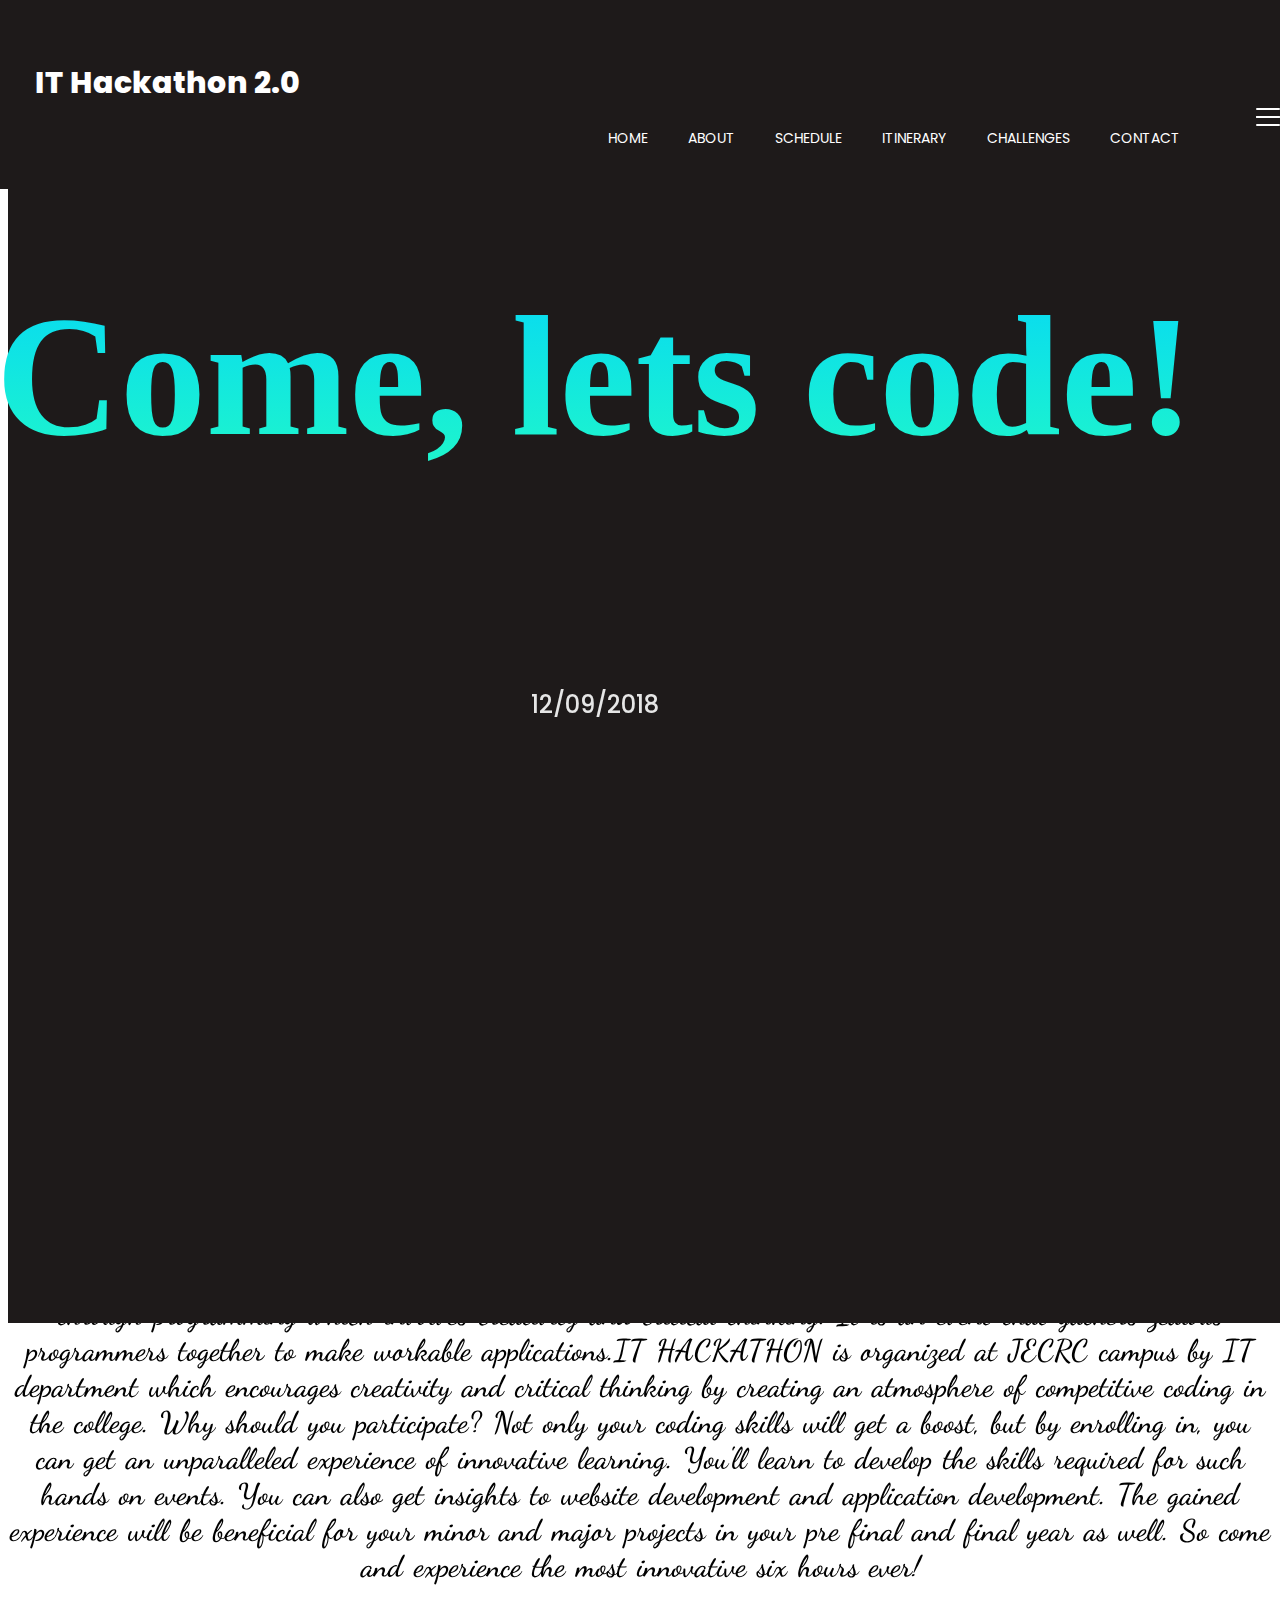
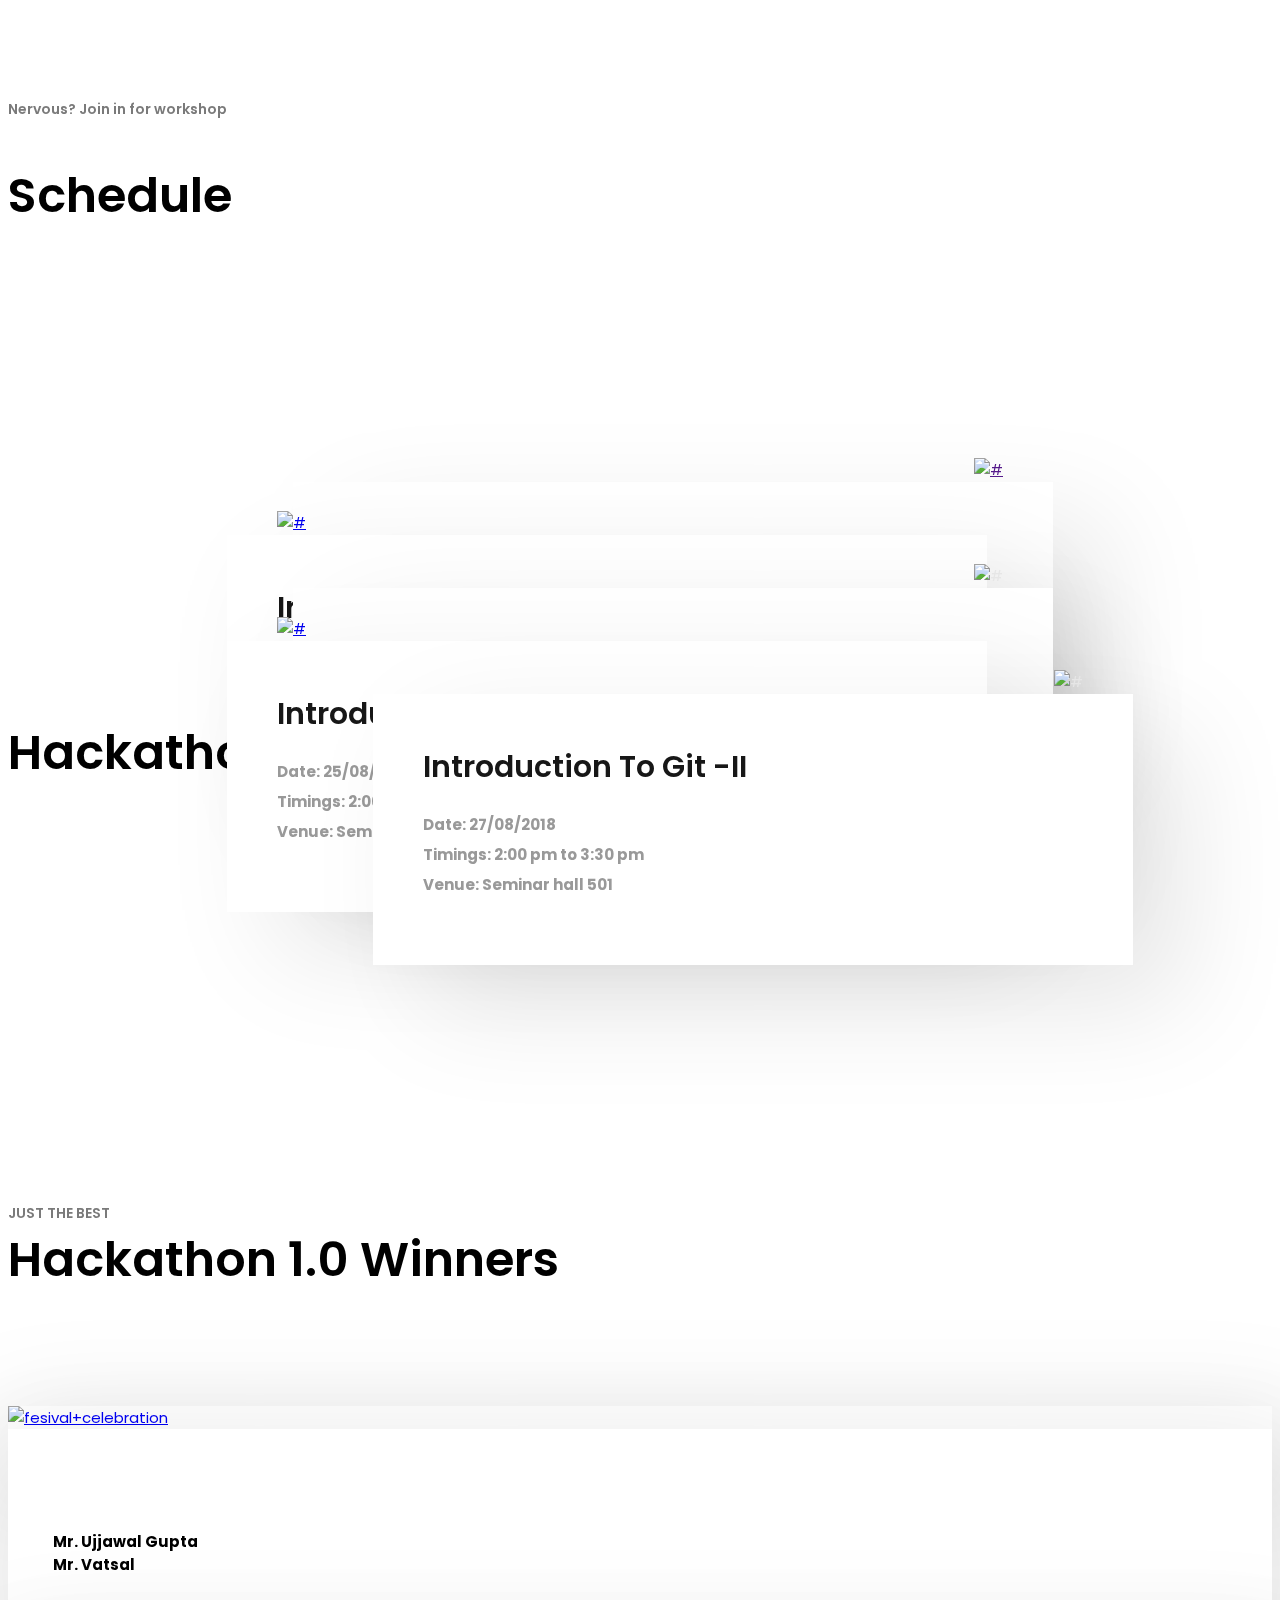
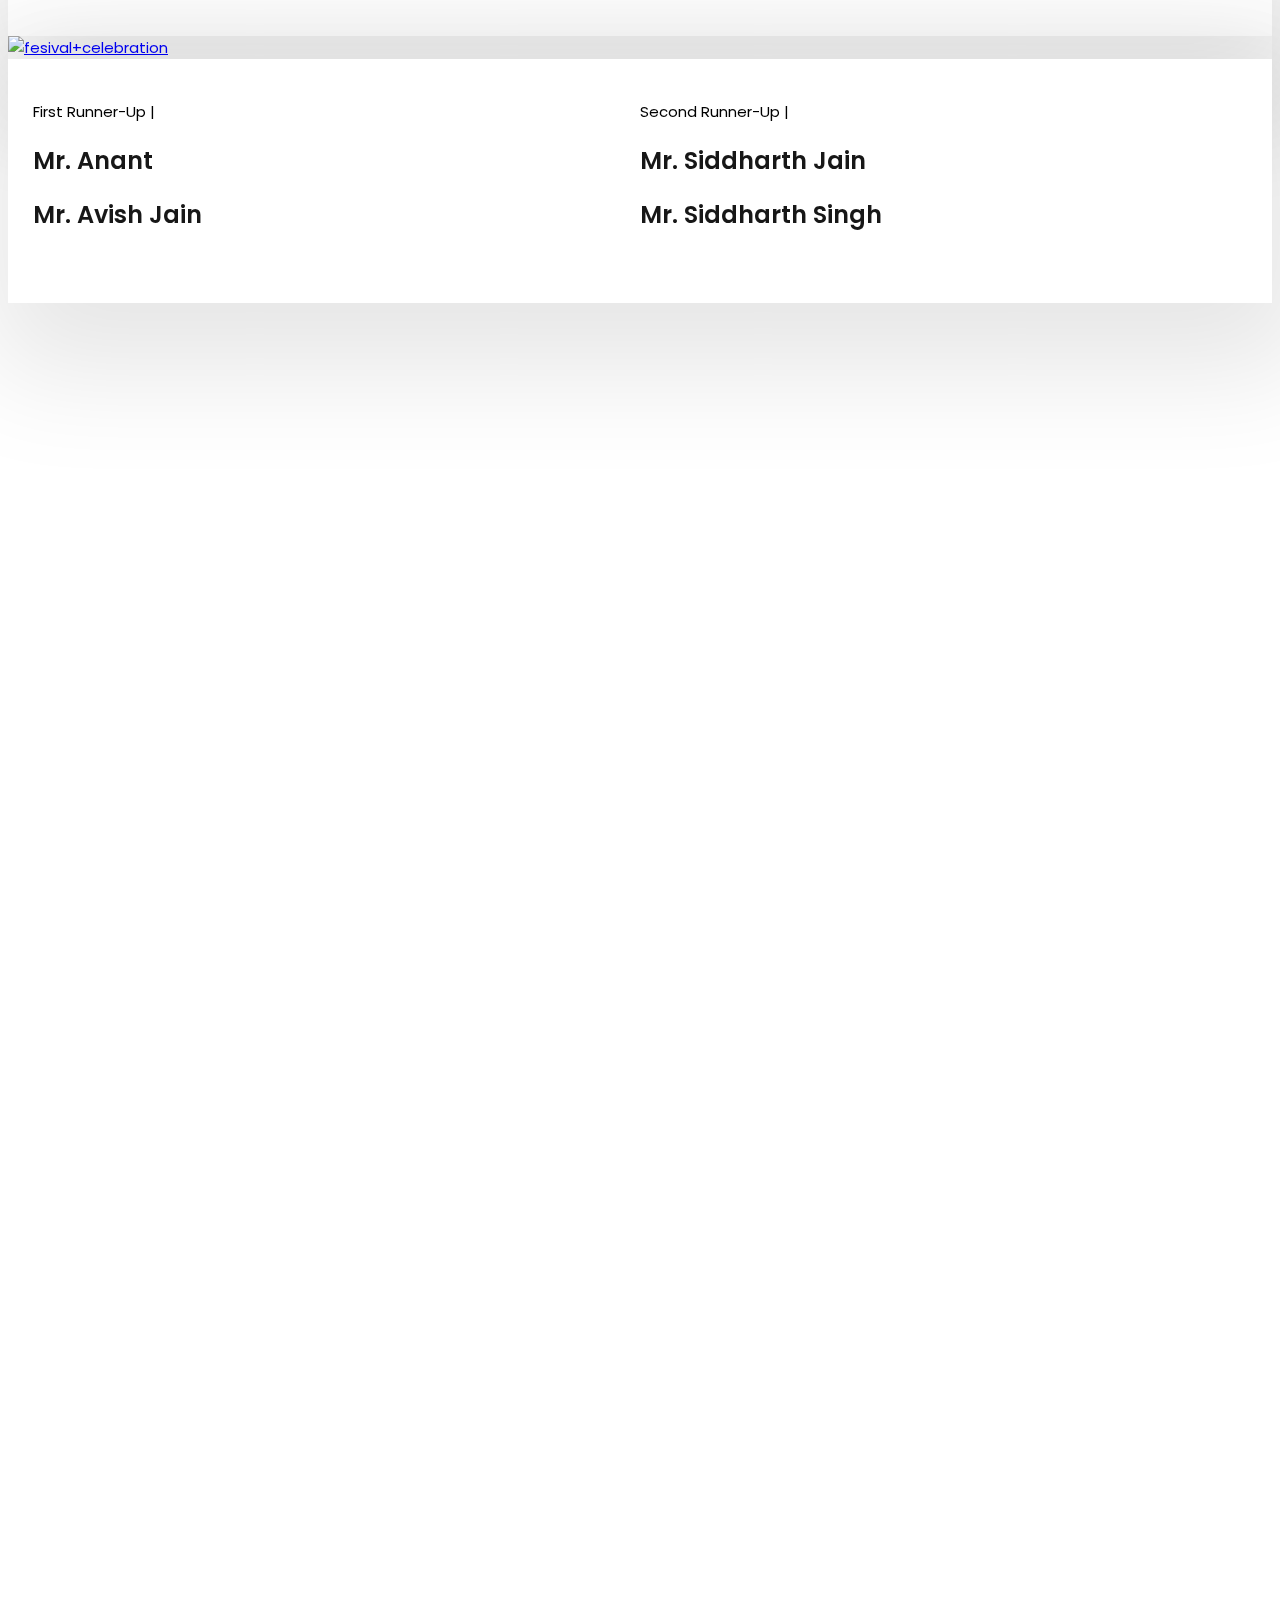
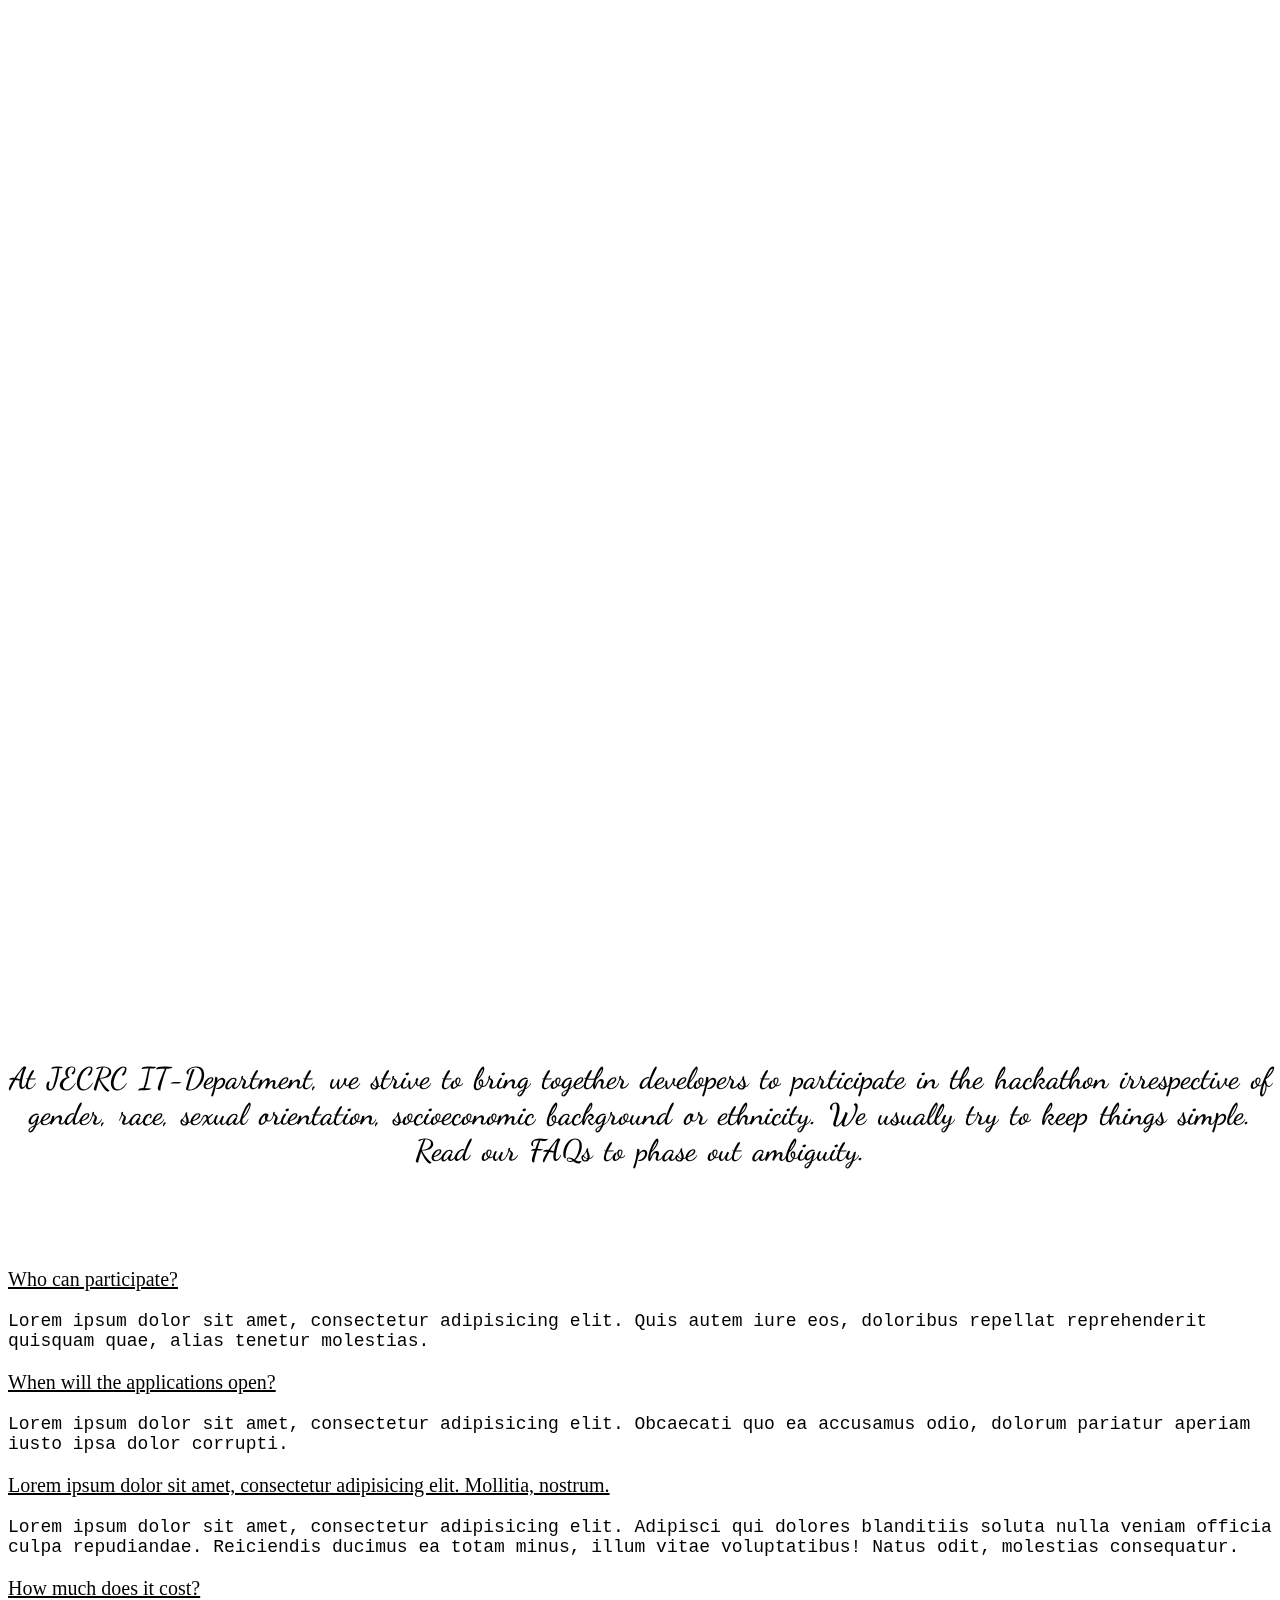
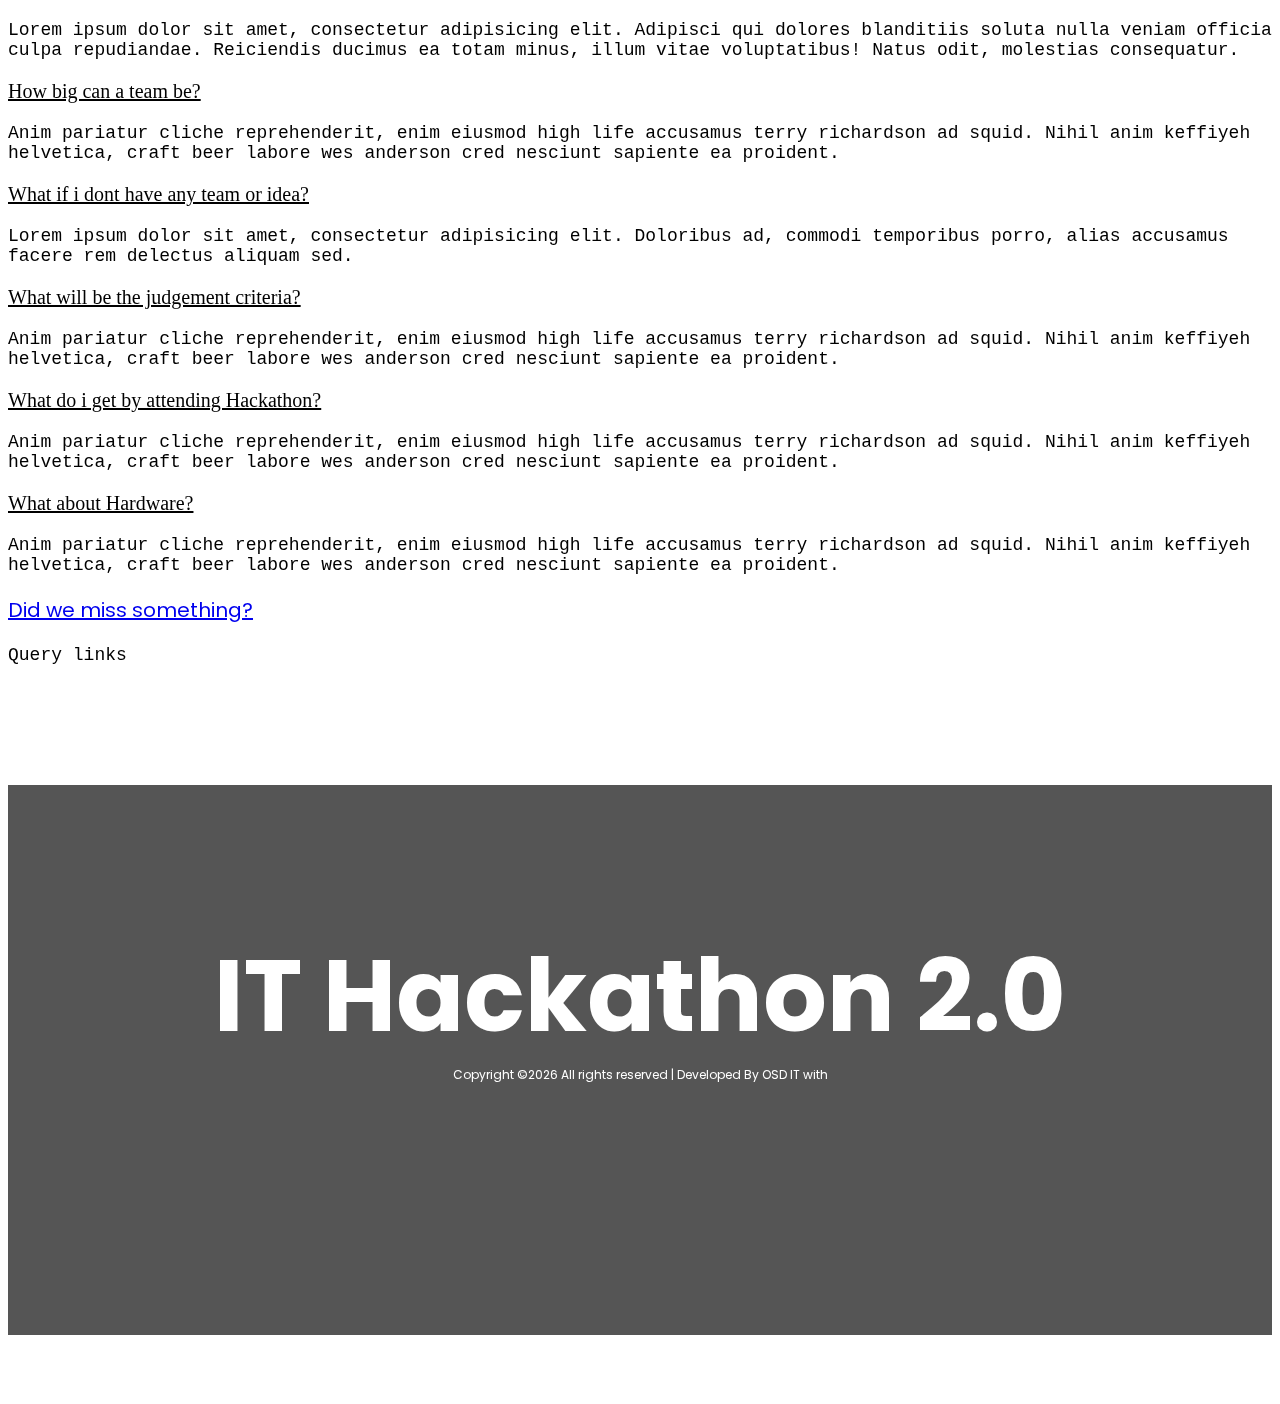
==== index.html @ 1f87c13b "banner made responsive" ====
<!DOCTYPE html>
<html lang="en" dir="ltr">
<head>
    <!-- Required meta tags -->
    <meta charset="utf-8">
    <meta name="viewport" content="width=device-width, initial-scale=1, shrink-to-fit=no">

    <title>Home | IT Hackathon</title>

    <link href="https://fonts.googleapis.com/css?family=Poppins:300,400,500,600,700" rel="stylesheet">
    <!-- Bootstrap CSS -->
    <link rel="stylesheet" href="css/bootstrap.min.css">

    <!-- FontAwesome CSS -->
    <link rel="stylesheet" href="css/fontawesome-all.min.css">

    <!-- Swiper CSS -->
    <link rel="stylesheet" href="css/swiper.min.css">
    
   <!-- faq-section-->
     <link rel="stylesheet" href="https://stackpath.bootstrapcdn.com/bootstrap/4.1.3/css/bootstrap.min.css" integrity="sha384-MCw98/SFnGE8fJT3GXwEOngsV7Zt27NXFoaoApmYm81iuXoPkFOJwJ8ERdknLPMO" crossorigin="anonymous">
     <link href="https://fonts.googleapis.com/css?family=Dancing+Script" rel="stylesheet">
     <link rel="stylesheet" href="https://use.fontawesome.com/releases/v5.2.0/css/all.css" integrity="sha384-hWVjflwFxL6sNzntih27bfxkr27PmbbK/iSvJ+a4+0owXq79v+lsFkW54bOGbiDQ" crossorigin="anonymous">

    <!-- Styles -->
    <link rel="stylesheet" href="style.css">
</head>

<body>
	<div id="particles-js"></div>
    <header class="site-header">
        <div class="header-bar">
            <div class="container-fluid">
                <div class="row align-items-center">
                    <div class="col-10 col-lg-4">
                        <h1 class="site-branding flex">
                            <a href="#">IT Hackathon 2.0</a>
                        </h1>
                    </div>

                    <div class="col-2 col-lg-8">
                        <nav class="site-navigation">
                            <div class="hamburger-menu d-lg-none">
                                <span></span>
                                <span></span>
                                <span></span>
                                <span></span>
                            </div><!-- .hamburger-menu -->
                               <ul>
                                <li><a href="index.html">HOME</a></li>
                                <li><a href="#about">ABOUT</a></li>
                                <li><a href="#schedule">SCHEDULE</a></li>
                                <li><a href="./it/itinerary.html">ITINERARY</a></li>
                                <li><a href="problem.html">CHALLENGES</a></li>
                                <li><a href="contact.html">CONTACT</a></li>
                                <li><a href="#"></a></li>
                            </ul><!-- flex -->
                        </nav><!-- .site-navigation -->
                    </div><!-- .col-12 -->
                </div><!-- .row -->
            </div><!-- container-fluid -->
        </div><!-- header-bar -->
    </header><!-- .site-header -->
	<div class="hero-content ">
    	
        <div class="container">
            <div class="row">
                <div class="col-12 offset-lg-2 col-lg-10">
                    <div class="entry-header">
                        <h2>Come, lets code!</h2>

                        <div class="entry-meta-date">
                            12/09/2018
                        </div><!-- .entry-meta-date -->
                    </div><!-- .entry-header -->

                    <div class="countdown flex flex-wrap justify-content-between" data-date="2018/09/12">
                        <div class="countdown-holder">
                            <div class="dday pl-3"></div>
                            <label class="pl-3">Days</label>
                        </div><!-- .countdown-holder -->

                        <div class="countdown-holder">
                            <div class="dhour"></div>
                            <label>Hours</label>
                        </div><!-- .countdown-holder -->

                        <div class="countdown-holder">
                            <div class="dmin pl-3"></div>
                            <label class="pl-3">Minutes</label>
                        </div><!-- .countdown-holder -->

                        <div class="countdown-holder">
                            <div class="dsec"></div>
                            <label>Seconds</label>
                        </div><!-- .countdown-holder -->
                    </div><!-- .countdown -->
                </div><!-- .col-12 -->
            </div><!-- row -->

            <div class="row">
                <div class="col-12 ">
                    <div class="entry-footer">
                        <a href="gform.html" class="btn">Register Now</a>
                    </div>
                </div>
            </div>
        </div><!-- .container -->
        </div>

	

    <div class="content-section" >
        <div class="container">
            <!--about page added-->
            <div class="row" id="about">
                <div class="col-12">
                  <div class="lineup-artists-headline">
                    <div class="entry-title">
                    	<h2 style="font-size: 46px;">ABOUT IT HACKATHON</h2><br>
                       <h2 style="font-family: 'Dancing Script', cursive; font-size: 30px; text-align: center; word-spacing: 3px;" >Programming is the 21st century's new lifestyle, new literacy. Hackathon is a hands on event to solve problems through programming which involves creativity and critical thinking. It is an event that gathers zealous programmers together to make workable applications.IT HACKATHON is organized at JECRC campus by IT department  which encourages creativity and critical thinking by creating an atmosphere of competitive coding in the college.

Why should you participate? 
Not only your coding skills will get a boost, but by enrolling in, you can get an unparalleled experience of innovative learning. You'll learn to develop the skills required for such hands on events. You can also get insights to website development and application development. The gained experience will be beneficial for your minor and major projects in your pre final and final year as well.

So come and experience the most innovative six hours ever!
</h2>
                    </div>
                    </div>    
          </div>
    </div>
            <div class="row" id="schedule">
                <div class="col-12">
                    <div class="lineup-artists-headline">
                        <div class="entry-title">

                            <p>Nervous? Join in for workshop</p>
                            <h2>Schedule</h2>
                        </div><!-- entry-title -->

                        <div class="lineup-artists">
<!--                           workshop-1-->
                            <div class="lineup-artists-wrap flex flex-wrap">
                                <figure class="featured-image">
                                    <a href="#"> <img src="images/hack.png" alt=""> </a>
                                </figure><!-- featured-image -->

                                <div class="lineup-artists-description">
                                    <div class="lineup-artists-description-container">

                                        <div class="entry-title">
                                            Introduction to Hackathon

                                        </div><!-- entry-title -->

                                        <div class="entry-content">
                                            <p><strong>Date: 20/08/2018<br>Timings: 2:00 pm to 3:30 pm<br>
                                            Venue: Seminar hall 501<br></strong> </p>
                                        </div><!-- entry-content -->

                                        <div class="box-link">
                                            <a href=""><img src="images/box.jpg" alt="#"></a>
                                        </div><!-- box-link -->
                                    </div><!-- lineup-artists-description-container -->
                                </div><!-- lineup-artists-description -->
                            </div><!-- Introduction to hackathon -->
                            
<!--                            workshop-2-->

                            <div class="lineup-artists-wrap flex flex-wrap">
                                <div class="lineup-artists-description">
                                    <figure class="featured-image d-md-none">
                                        <a href="#"> <img src="images/mathew-kane.jpg" alt=""> </a>
                                    </figure><!-- featured-image -->

                                    <div class="lineup-artists-description-container">
                                        <div class="entry-title">
Introduction To Git
                                        </div><!-- entry-title -->

                                        <div class="entry-content">
                                            <p><strong>Date: 22/08/2018<br>Timings: 2:00 pm to 3:30 pm<br>
                                            Venue: Seminar hall 501<br></strong> </p>
                                        </div><!-- entry-content -->

                                        <div class="box-link">
                                            <a href="#"><img src="images/box.jpg" alt="#"></a>
                                        </div><!-- box-link -->
                                    </div><!-- lineup-artists-description-container -->
                                </div><!-- lineup-artists-description -->

                                <figure class="featured-image d-none d-md-block">
                                    <a href="#"> <img src="images/git2.png" alt=""> </a>
                                </figure><!-- featured-image -->
                            </div><!-- Introduction to git  -->
                            
<!--                            workshop-3-->

                            <div class="lineup-artists-wrap flex flex-wrap">
                                <figure class="featured-image">
                                    <a href="#"> <img src="images/web.png" alt=""> </a>
                                </figure><!-- featured-image -->

                                <div class="lineup-artists-description">
                                    <div class="lineup-artists-description-container">
                                        <div class="entry-title">
                                           Introduction To Web Development (OSD)
                                        </div><!-- entry-title -->

                                        <div class="entry-content">
                                            <p><strong>Date: 23/08/2018<br>Timings: 2:00 pm to 3:30 pm<br>
                                            Venue: Seminar hall 501<br></strong> </p>
                                        </div><!-- entry-content -->

                                        <div class="box-link">
                                            <a > <img src="images/box.jpg" alt="#"></a>
                                        </div><!-- box-link -->
                                    </div><!-- lineup-artists-description-container -->
                                </div><!-- lineup-artists-description -->
                            </div><!-- web osd -->
                            
<!--                            workshop-4-->
                    
                            <div class="lineup-artists-wrap flex flex-wrap">
                                <div class="lineup-artists-description">
                                    <figure class="featured-image d-md-none">
                                        <a href="#"> <img src="images/mathew-kane.jpg" alt=""> </a>
                                    </figure><!-- featured-image -->

                                    <div class="lineup-artists-description-container">
                                        <div class="entry-title">
Introduction To Android
                                        </div><!-- entry-title -->

                                        <div class="entry-content">
                                            <p><strong>Date: 25/08/2018<br>Timings: 2:00 pm to 3:30 pm<br>
                                            Venue: Seminar hall 501<br></strong> </p>
                                        </div><!-- entry-content -->

                                        <div class="box-link">
                                            <a href="#"><img src="images/box.jpg" alt="#"></a>
                                        </div><!-- box-link -->
                                    </div><!-- lineup-artists-description-container -->
                                </div><!-- lineup-artists-description -->

                                <figure class="featured-image d-none d-md-block">
                                    <a href="#"> <img src="images/android.jpg" alt=""> </a>
                                </figure><!-- featured-image -->
                            </div> 
<!--                            android-->
                       
<!--                               workshop-5-->
                      
                      <div class="lineup-artists-wrap flex flex-wrap">
                                <figure class="featured-image">
                                    <a href="#"> <img src="images/github-1.png" alt=""> </a>
                                </figure><!-- featured-image -->

                                <div class="lineup-artists-description">
                                    <div class="lineup-artists-description-container">
                                        <div class="entry-title">
                                           Introduction To Git -II
                                        </div><!-- entry-title -->

                                        <div class="entry-content">
                                            <p><strong>Date: 27/08/2018<br>Timings: 2:00 pm to 3:30 pm<br>
                                            Venue: Seminar hall 501<br></strong> </p>
                                        </div><!-- entry-content -->

                                        <div class="box-link">
                                            <a > <img src="images/box.jpg" alt="#"></a>
                                        </div><!-- box-link -->
                                    </div><!-- lineup-artists-description-container -->
                                </div><!-- lineup-artists-description -->
                            </div>
                       
                       
                        </div><!-- lineup-artists -->
                    </div><!-- lineup-artists-headline -->
                </div><!-- col-12 -->
            </div><!-- row -->

        </div><!-- container -->

        <div class=" homepage-next-events">
            <div class="container">
                <div class="row">
                    <div class="col-12">
                        <div class="entry-title">
                           
                            <h2>Hackathon 1.0</h2>
                        </div><!-- entry-title -->
                    </div><!-- col-12 -->
                </div><!-- row -->
            </div><!-- container -->

            <div class=" next-event-slider-wrap">
                <div class="swiper-container next-event-slider">
                    <div class="swiper-wrapper">
                        <div class="swiper-slide">
                            <div class="next-event-content">
                                <figure class="featured-image">
                                    <img src="images/1.jpg" alt="">

                                    <a href="#" class="entry-content flex flex-column justify-content-center align-items-center">
                                        <h3>IT<br>Hackathon 1.0</h3> 
                                        
                                    </a>
                                </figure><!-- featured-image -->
                            </div><!-- next-event-content -->
                        </div><!-- swiper-slide" -->

                        <div class="swiper-slide">
                            <div class="next-event-content">
                                <figure class="featured-image">
                                    <img src="images/3.jpg" alt="">

                                    <a href="#" class="entry-content flex flex-column justify-content-center align-items-center">
                                        <h3>IT<br>Hackathon 1.0</h3> 
                                        
                                    </a>
                                </figure><!-- featured-image -->
                            </div><!-- next-event-content -->
                        </div><!-- swiper-slide" -->

                        <div class="swiper-slide">
                            <div class="next-event-content">
                                <figure class="featured-image">
                                    <img src="images/2.jpg" alt="">

                                    <a href="#" class="entry-content flex flex-column justify-content-center align-items-center">
                                        <h3>IT<br>Hackathon 1.0</h3> 
                                        
                                    </a>
                                </figure><!-- featured-image -->
                            </div><!-- next-event-content -->
                        </div><!-- swiper-slide" -->

                        <div class="swiper-slide">
                            <div class="next-event-content">
                                <figure class="featured-image">
                                    <img src="images/4.jpg" alt="">

                                    <a href="#" class="entry-content flex flex-column justify-content-center align-items-center">
                                        <h3>IT<br>Hackathon 1.0</h3> 
                                        
                                    </a>
                                </figure><!-- featured-image -->
                            </div><!-- next-event-content -->
                        </div><!-- swiper-slide" -->

                        <div class="swiper-slide">
                            <div class="next-event-content">
                                <figure class="featured-image">
                                    <img src="images/5.jpg" alt="">

                                    <a href="#" class="entry-content flex flex-column justify-content-center align-items-center">
                                        <h3>IT<br>Hackathon 1.0</h3> 
                                        
                                    </a>
                                </figure><!-- featured-image -->
                            </div><!-- next-event-content -->
                        </div><!-- swiper-slide" -->

                        <div class="swiper-slide">
                            <div class="next-event-content">
                                <figure class="featured-image">
                                    <img src="images/6.jpg" alt="">

                                    <a href="#" class="entry-content flex flex-column justify-content-center align-items-center">
                                        <h3>IT<br>Hackathon 1.0</h3> 
                                        
                                    </a>
                                </figure><!-- featured-image -->
                            </div><!-- next-event-content -->
                        </div><!-- swiper-slide" -->
                    </div><!-- .swiper-wrapper -->
                </div><!-- .swiper-container -->

                <div class="swiper-button-next">
                    <img src="images/button.png" alt="">
                </div><!-- .slider-button -->
            </div><!-- .next-event-slider-wrap -->
        </div><!-- homepage-next-events -->

        <div class="home-page-last-news">
            <div class="container">
                <div class="header">
                    <div class="entry-title">
                        <p>JUST THE BEST</p>
                        <h2>Hackathon 1.0 Winners</h2>
                    </div><!-- entry-title -->
                </div><!-- header -->

                <div class="home-page-last-news-wrap">
                    <div class="row">
                        <div class="col-12 col-md-6">
                            <figure class="featured-image">
                                <a href="#"> <img src="images/news-image-1.jpg" alt="fesival+celebration"> </a>
                            </figure><!-- featured-image -->

                            <div class="box-link-date">
                                <a href="#">WINNER</a>
                            </div>

                            <div class="content-wrapper">
                                <div class="entry-content">
                                    <div class="entry-header"><br><br>
                                        <h4 style="color: black;">Mr. Ujjawal Gupta 
                                       <br> Mr. Vatsal </h4>
                                    </div><!-- entry-header -->

                                   
                                    <div class="entry-description">
                                        <p></p>
                                    </div><!-- entry-description -->
                                </div><!-- entry-content -->
                            </div><!-- content-wrapper -->
                        </div><!-- .col-6 -->

                        <div class="col-12 col-md-6">
                            <figure class="featured-image">
                                <a href="#"> <img src="images/news-image-2.jpg" alt="fesival+celebration"> </a>
                            </figure><!-- featured-image -->

                            <div class="box-link-date">
                                <a href="">RUNNER-UP</a>
                            </div>

                                     
                                    <!-- entry-meta -->

                            <div class="content-wrapper">
                                <div class="entry-content" style="padding: 26px 25px;">
                                    <div class="entry-header" style="display: flex;">
                                    	<div style="width: 50%;"><p style="font-size: 15px; color: black;">   <span class="author-name">First Runner-Up</span>
                                        <span class="space">|</span>
                                        
                                        <h2>Mr. Anant</h2>
                                              <h2>Mr. Avish Jain</h2>
                                          </p>
                                      </div>
                                      <div style="width: 50%;">

                                              <p style="font-size: 15px; color: black;">   <span class="author-name">Second Runner-Up</span>
                                        <span class="space">|</span>
                                        
                                        <h2>Mr. Siddharth Jain</h2>
                                              <h2>Mr. Siddharth Singh</h2>
                                          </p>
                                      </div>
                                    </div><!-- entry-header -->

                                   

                                    <div class="entry-description">
                                        <p></p>
                                    </div><!-- entry-description -->
                                </div><!-- entry-content -->
                            </div><!-- .content-wrapper -->
                        </div><!-- col-6 -->
                    </div><!-- row -->
                </div><!-- home-page-last-news-wrap -->
            </div><!-- container -->
        </div><!-- home-page-last-news -->
    </div>
    
    <!-- faq section starts here    -->
 
  <div class="faq-section">
        <div class="container">
           
<!--           Starting Lne-->
            <div class="row">
                <div class="col-12">
                  <div class="lineup-artists-headline">
                    <div class="entry-title">
                       <h2 style="font-family: 'Dancing Script', cursive; text-align: center; font-size: 30px;word-spacing: 4px;">At JECRC IT-Department, we strive to bring together developers to participate in the hackathon irrespective of gender, race, sexual orientation, socioeconomic background or ethnicity. We usually try to keep things simple. Read our FAQs to phase out ambiguity.</h2>
                    </div>
                    </div>    
          </div>
    </div>
            
            <!--questions-->   
    <div class="question">    
    <div class="row">
        <div class="col-md-6">
            <div class="row">  <a class=" btn q-content col-lg-12" data-toggle="collapse" href="#ans1" role="button" aria-expanded="false" aria-controls="collapseExample">
             
               <div class="row">
                   <div class="col-md-2"><i class="fas fa-plus-circle ml-3 mr-3 " ></i></div>
               
              <div class="col-md-10"> <p> Who can participate?</p></div>
               </div> 
                 </a>
                  
                <div class="collapse" id="ans1">
                      <div class="card card-body" style="color: black ; font-family: 'Inconsolata', monospace;">
                        Lorem ipsum dolor sit amet, consectetur adipisicing elit. Quis autem iure eos, doloribus repellat reprehenderit quisquam quae, alias tenetur molestias.
                      </div>     
                </div></div>
            <div class="row"> <a class="btn q-content btn-xs col-lg-12"  data-toggle="collapse" href="#ans2" role="button" aria-expanded="false" aria-controls="collapseExample">
                <div class="row">
                   <div class="col-md-2"><i class="fas fa-plus-circle ml-3 mr-3 " ></i></div>
               
              <div class="col-md-10"> <p> When will the applications open?</p></div>
               </div> 
                </a>
                  
                <div class="collapse" id="ans2">
                      <div class="card card-body" style="color: black ;font-family: 'Inconsolata', monospace;">
                        Lorem ipsum dolor sit amet, consectetur adipisicing elit. Obcaecati quo ea accusamus odio, dolorum pariatur aperiam iusto ipsa dolor corrupti.
                      </div>     
                </div></div>
            <div class="row"><a class="btn btnoutline-primary q-content btn-xs col-lg-12" data-toggle="collapse" href="#ans3" role="button" aria-expanded="false" aria-controls="collapseExample">
                <div class="row">
                   <div class="col-md-2"><i class="fas fa-plus-circle ml-3 mr-3 " ></i></div>
               
              <div class="col-md-10"> <p> Lorem ipsum dolor sit amet, consectetur adipisicing elit. Mollitia, nostrum.</p></div>
               </div> 
                </a>
                  
                <div class="collapse" id="ans3">
                      <div class="card card-body" style="color: black; font-family: 'Inconsolata', monospace;">
                        Lorem ipsum dolor sit amet, consectetur adipisicing elit. Adipisci qui dolores blanditiis soluta nulla veniam officia culpa repudiandae. Reiciendis ducimus ea totam minus, illum vitae voluptatibus! Natus odit, molestias consequatur.
                      </div>     
                </div></div>
            <div class="row"><a class="btn btnoutline-primary q-content btn-xs col-lg-12" data-toggle="collapse" href="#ans4" role="button" aria-expanded="false" aria-controls="collapseExample">
                <div class="row">
                   <div class="col-md-2"><i class="fas fa-plus-circle ml-3 mr-3 " ></i></div>
               
              <div class="col-md-10"> <p> How much does it cost?</p></div>
               </div> 
                </a>
                  
                <div class="collapse" id="ans4">
                      <div class="card card-body" style="color: black; font-family: 'Inconsolata', monospace;">
                        Lorem ipsum dolor sit amet, consectetur adipisicing elit. Adipisci qui dolores blanditiis soluta nulla veniam officia culpa repudiandae. Reiciendis ducimus ea totam minus, illum vitae voluptatibus! Natus odit, molestias consequatur.
                      </div>     
                </div></div>
            <div class="row"> <a class="btn  btn-xs q-content col-lg-12" data-toggle="collapse" href="#ans5" role="button" aria-expanded="false" aria-controls="collapseExample">
             <div class="row">
                   <div class="col-md-2"><i class="fas fa-plus-circle ml-3 mr-3 " ></i></div>
               
              <div class="col-md-10"> <p> How big can a team be?</p></div>
               </div> 
                </a>
                  
                <div class="collapse" id="ans5">
                      <div class="card card-body" style="color: black ; font-family: 'Inconsolata', monospace;">
                        Anim pariatur cliche reprehenderit, enim eiusmod high life accusamus terry richardson ad squid. Nihil anim keffiyeh helvetica, craft beer labore wes anderson cred nesciunt sapiente ea proident.
                      </div>     
                </div></div>
                
               
        </div>
        
         <div class="col-md-6">
                    <div class="row"><a class="btn q-content btn-xs col-lg-12" data-toggle="collapse" href="#ans6" role="button" aria-expanded="false" aria-controls="collapseExample">
                <div class="row">
                   <div class="col-md-2"><i class="fas fa-plus-circle ml-3 mr-3 " ></i></div>
               
              <div class="col-md-10"> <p>What if i dont have any team or idea?</p></div>
               </div> 
                </a>
                  
                <div class="collapse" id="ans6">
                      <div class="card card-body" style="color: black; font-family: 'Inconsolata', monospace;">
                        Lorem ipsum dolor sit amet, consectetur adipisicing elit. Doloribus ad, commodi temporibus porro, alias accusamus facere rem delectus aliquam sed.
                      </div>     
                </div></div>
                    <div class="row">
                          <a class="btn  btn-xs q-content col-lg-12"  data-toggle="collapse" href="#ans7" role="button" aria-expanded="false" aria-controls="collapseExample">
            <div class="row">
                   <div class="col-md-2"><i class="fas fa-plus-circle ml-3 mr-3 " ></i></div>
               
              <div class="col-md-10"> <p> What will be the judgement criteria?</p></div>
               </div> 
                </a>
                  
                <div class="collapse" id="ans7">
                      <div class="card card-body" style="color: black ; font-family: 'Inconsolata', monospace;">
                        Anim pariatur cliche reprehenderit, enim eiusmod high life accusamus terry richardson ad squid. Nihil anim keffiyeh helvetica, craft beer labore wes anderson cred nesciunt sapiente ea proident.
                      </div>     
                </div>
                    </div>
                    <div class="row">
                          <a class="btn  btn-xs q-content col-lg-12"  data-toggle="collapse" href="#ans8" role="button" aria-expanded="false" aria-controls="collapseExample">
            <div class="row">
                   <div class="col-md-2"><i class="fas fa-plus-circle ml-3 mr-3 " ></i></div>
               
              <div class="col-md-10"> <p> What do i get by attending Hackathon?</p></div>
               </div> 
                </a>
                  
                <div class="collapse" id="ans8">
                      <div class="card card-body" style="color: black ; font-family: 'Inconsolata', monospace;">
                        Anim pariatur cliche reprehenderit, enim eiusmod high life accusamus terry richardson ad squid. Nihil anim keffiyeh helvetica, craft beer labore wes anderson cred nesciunt sapiente ea proident.
                      </div>     
                </div>
                    </div>
                    <div class="row">
                    <a class="btn  btn-xs q-content col-lg-12"  data-toggle="collapse" href="#ans9" role="button" aria-expanded="false" aria-controls="collapseExample">
            <div class="row">
                   <div class="col-md-2"><i class="fas fa-plus-circle ml-3 mr-3 " ></i></div>
               
              <div class="col-md-10"> <p> What about Hardware?</p></div>
               </div> 
                </a>
                  
                <div class="collapse" id="ans9">
                      <div class="card card-body" style="color: black ; font-family: 'Inconsolata', monospace;">
                        Anim pariatur cliche reprehenderit, enim eiusmod high life accusamus terry richardson ad squid. Nihil anim keffiyeh helvetica, craft beer labore wes anderson cred nesciunt sapiente ea proident.
                      </div>     
                </div>
                </div>
                    <div class="row">
                        <a class="btn btn-outline-secondary btn-xs col-lg-12" style="margin-bottom:4px;white-space: normal; text-align: left" data-toggle="collapse" href="#ans10" role="button" aria-expanded="false" aria-controls="collapseExample">
               
               <div class="row">
                   <div class="col-md-2"><i class="fas fa-question-circle ml-3 mr-3 " ></i></div>
               
              <div class="col-md-10"> <p> Did we miss something?</p></div>
               </div> 
                </a>
                  
                <div class="collapse" id="ans10">
                      <div class="card card-body" style="color: black; font-family: 'Inconsolata', monospace;">
                           Query links
                      </div>     
                </div>
                    </div>
        </div>
        
    </div> 
    </div>             
      </div>
    </div>
    
           
<!--FAQ ENDS HERE--> 

    <footer class="site-footer">
        <div class="footer-cover-title flex justify-content-center align-items-center">
            <h2>IT Hackathon 2.0</h2>
        </div><!-- .site-footer -->

        <div class="footer-content-wrapper">
            <div class="container">
                <div class="row">
                    <div class="col-12">
                        <div class="entry-title">
                            <a href="#">IT Hackathon 2.0</a>
                        </div><!-- entry-title -->

                        <div class="entry-mail">
                            <a href="#"></a>
                        </div><!-- .entry-mail -->

                        <div class="copyright-info">
                            <!-- Link back to Colorlib can't be removed. Template is licensed under CC BY 3.0. -->
Copyright &copy;<script>document.write(new Date().getFullYear());</script> All rights reserved | Developed By OSD IT  with <i class="fa fa-heart" aria-hidden="true"></i> 
<!-- Link back to Colorlib can't be removed. Template is licensed under CC BY 3.0. -->
                        </div><!-- copyright-info -->

                        <div class="footer-social">
                            <ul class="flex justify-content-center align-items-center">
                                <li><a href="#"><i class="fab fa-pinterest"></i></a></li>
                                <li><a href="#"><i class="fab fa-facebook-f"></i></a></li>
                                <li><a href="#"><i class="fab fa-twitter"></i></a></li>
                                <li><a href="#"><i class="fab fa-dribbble"></i></a></li>
                                <li><a href="#"><i class="fab fa-behance"></i></a></li>
                                <li><a href="#"><i class="fab fa-linkedin-in"></i></a></li>
                            </ul>
                        </div><!-- footer-social -->
                    </div><!-- col -->
                </div><!-- row -->
            </div><!-- container -->
        </div><!-- footer-content-wrapper -->
    </footer><!-- site-footer -->
<script src="https://code.jquery.com/jquery-3.3.1.slim.min.js" integrity="sha384-q8i/X+965DzO0rT7abK41JStQIAqVgRVzpbzo5smXKp4YfRvH+8abtTE1Pi6jizo" crossorigin="anonymous"></script>
<script src="https://cdnjs.cloudflare.com/ajax/libs/popper.js/1.14.3/umd/popper.min.js" integrity="sha384-ZMP7rVo3mIykV+2+9J3UJ46jBk0WLaUAdn689aCwoqbBJiSnjAK/l8WvCWPIPm49" crossorigin="anonymous"></script>
<script src="https://stackpath.bootstrapcdn.com/bootstrap/4.1.3/js/bootstrap.min.js" integrity="sha384-ChfqqxuZUCnJSK3+MXmPNIyE6ZbWh2IMqE241rYiqJxyMiZ6OW/JmZQ5stwEULTy" crossorigin="anonymous"></script>

   <!--  faq-section ends-->
    <script type='text/javascript' src='js/jquery.js'></script>
    <script type='text/javascript' src='js/masonry.pkgd.min.js'></script>
    <script type='text/javascript' src='js/jquery.collapsible.min.js'></script>
    <script type='text/javascript' src='js/swiper.min.js'></script>
    <script type='text/javascript' src='js/jquery.countdown.min.js'></script>
    <script type='text/javascript' src='js/circle-progress.min.js'></script>
    <script type='text/javascript' src='js/jquery.countTo.min.js'></script>
    <script type='text/javascript' src='js/custom.js'></script>
    <script src="js/particles.js"></script>
    <script src="js/app.js" ></script>
</body>
</html>
---- style.css ----
/*------------------------------------------------------------
# Global classes
------------------------------------------------------------*/
.flex {
    display: flex;
}

body {
    font-family: 'Poppins', sans-serif;
    font-size: 15px;
    font-weight: normal;
    color: hsl(0, 0%, 90%);
}

@font-face {
    font-family: "mountains";
    src: url(fonts/beyond_the_mountains.ttf);
    src: url(fonts/beyond_the_mountains.otf);
    font-weight: 400;
}

.d-col-n {
    position: relative;
    width: 100%;
    min-height: 1px;
    padding-right: 15px;
    padding-left: 15px;
    -webkit-box-flex: 0;
    -ms-flex: 0 0 20%;
    flex: 0 0 20%;
    max-width: 20%;
}

/*------------------------------------------------------------
# site-header
------------------------------------------------------------*/
.home-page {
    background: url(images/middle-cover.jpg) no-repeat;
}

.site-header {
    position: relative;
    width: 100%;
}

.site-header figure {
    margin: 0;
    padding: 0;
}

.site-header figure img {
    max-width: 100%;
}

/*------------------------------------------------------------
## header-bar
------------------------------------------------------------*/
.site-header .header-bar {
    position: fixed;
    background-color: #1e1a1a;
    top: 0;
    left: 0;
    z-index: 9999;
    width: 100%;
    padding: 40px 0;
}

.header-bar .site-branding {
    margin-bottom: 0;
    font-size: 30px;
    font-weight: 800;
}

.header-bar .site-branding a {
    color: hsl(0, 0%, 100%);
    text-decoration: none;
}

/*------------------------------------------------------------
### site-navigation
------------------------------------------------------------*/
/*
  Hamburger Menu
----------------------------------------*/
.hamburger-menu {
    position: relative;
    width: 100%;
    max-width: 24px;
    height: 22px;
    margin-left: auto;
    transition: .5s ease-in-out;
    cursor: pointer;
}

.hamburger-menu span {
    display: block;
    position: absolute;
    height: 2px;
    width: 100%;
    background: #fff;
    border-radius: 10px;
    opacity: 1;
    left: 0;
    transition: .25s ease-in-out;
}

.hamburger-menu span:nth-child(1) {
    top: 2px;
}

.hamburger-menu span:nth-child(2),
.hamburger-menu span:nth-child(3) {
    top: 10px;
}

.hamburger-menu span:nth-child(4) {
    top: 18px;
}

.hamburger-menu.open span:nth-child(1) {
    top: 18px;
    width: 0;
    left: 50%;
}

.hamburger-menu.open span:nth-child(2) {
    transform: rotate(45deg);
}

.hamburger-menu.open span:nth-child(3) {
    transform: rotate(-45deg);
}

.hamburger-menu.open span:nth-child(4) {
    top: 18px;
    width: 0;
    left: 50%;
}

.site-navigation {
    position: absolute;
    top: -11px;
    right: 15px;
    z-index: 9999;
    width: 100%;
    height: 22px;
    overflow: hidden;
    list-style: none;
    transition: all .35s;
    color: hsl(0, 0%, 100%);
}

.site-navigation.show {
    height: auto;
}

.site-navigation ul {
    position: fixed;
    top: 0;
    left: -320px;
    z-index: 9999;
    width: 320px;
    height: 100vh;
    overflow-x: scroll;
    padding: 30px;
    margin: 0;
    background: #050505;
    transition: all 0.35s;
}

.site-navigation.show ul {
    left: 0;
}

.site-navigation ul li {
    display: block;
    padding: 15px 0;
}

.site-navigation ul li a {
    display: block;
    color: #fff;
    transition: all 0.35s;
    text-decoration: none;
    font-size: 14px;
    padding-left: 40px;
}

@media screen and (min-width: 992px) {
    .header-bar .site-branding {
        margin-left: 35px;
    }

    .site-navigation {
        position: relative;
        top: auto;
        right: auto;
        height: auto;
        padding-right: 35px;
        background: transparent;
    }

    .site-navigation ul {
        display: flex;
        flex-wrap: wrap;
        justify-content: flex-end;
        align-items: center;
        position: relative;
        top: auto;
        left: auto;
        width: 100%;
        height: auto;
        padding: 0;
        overflow: auto;
        background: transparent;
    }

    .site-navigation ul li {
        padding: 0;
    }

    .site-navigation ul li:nth-last-of-type(1) {
        padding-left: 60px;
    }

    .site-navigation ul li a {
        color: #fff;
    }
}

/*---------------------------------------------------
# particle js
----------------------------------------------------*/
@media screen and (min-width: 1000px){
    #particles-js{
      height: 147% !important;
    }
}

#particles-js{
  width: 100%;
  height: 1468px;
  position: absolute;
  top: 0;
  background-color: #1e1a1a;
  background-image: url('');
  background-size: cover;
  background-position: 50% 50%;
  background-repeat: no-repeat;
}

/*------------------------------------------------------------
# hero
-----------------------------------------------------------*/
.hero-content {
    padding: 220px 0;
    margin-left: -7vw;
    background-size: cover;
}

.hero-content .entry-header {
    position: relative;
    text-align: center;
}

.hero-content .entry-header h2 {
    padding: 50px;
    margin: 0;
    font-family: mountains;
    font-size:120px;
    background: -webkit-linear-gradient(#00d0ff, #25ffbf);
    -webkit-background-clip: text;
    -webkit-text-fill-color: transparent;
}

.hero-content .entry-header .entry-meta-date {
    position: absolute;
    width: 100%;
    font-family: 'Poppins', sans-serif;
    font-size: 24px;
    font-weight: 500;
    color: hsl(0, 0%, 90%);
    text-align: center;
}

@media screen and (min-width: 992px) {
    .hero-content .entry-header h2 {
        font-size: 172px;
    }

    .hero-content .entry-header .entry-meta-date {
        top: 51vh;
    }
}

/*------------------------------------------------------------
## countdown
------------------------------------------------------------*/
.countdown {
    margin-top: 40px;
}

.countdown-holder {
    min-width: 150px;
    margin-bottom: 30px;
}

.countdown-holder .dday,
.countdown-holder .dhour,
.countdown-holder .dmin,
.countdown-holder .dsec {
    display: block;
    font-size: 72px;
    font-weight: 600;
    line-height: 1;
    color: hsl(0, 0%, 100%);
}

.countdown-holder label {
    display: block;
    font-size: 18px;
    font-weight: 600;
    color: hsl(0, 0%, 100%);
}

/*------------------------------------------------------------
## hero-content entry-footer
------------------------------------------------------------*/
.hero-content .entry-footer {
    margin-top: 125px;
    text-align: center;
}

.hero-content .entry-footer .btn {
    margin-left: 10vw;
    background: hsl(0, 0%, 100%);
    padding: 16px 40px;
    border-radius: 0;
    margin-right: 20px;
    color: hsl(0, 0%, 17%);
    font-weight: 600;
}

.hero-content .entry-footer a:hover, .hero-content .entry-footer .current {
    background: -webkit-linear-gradient(#00d0ff, #25ffbf);
    color: hsl(0, 0%, 0%);
}

/*------------------------------------------------------------
# The Lineup Artists - Headliners
------------------------------------------------------------*/
.content-section {
    min-height: 4640px;
    width: 100%;
    background: url("images/middle-cover.jpg");
    background-size: 100% auto;
}

.content-section .middle-cover {
    margin: 0;
    padding: 0;
    position: relative;
}

.content-section .middle-cover img {
    max-width: 100%;
}

/*------------------------------------------------------------
## lineup-artists-headline
------------------------------------------------------------*/
.lineup-artists-headline {
    margin-top: 115px;
}

.lineup-artists-headline .entry-title p {
    margin: 0;
    padding: 0;
    font-size: 14px;
    font-weight: 600;
    color: hsl(0, 0%, 48%);
}

.lineup-artists-headline .entry-title h2 {
    width: 100%;
    font-size: 48px;
    font-weight: 600;
    color: hsl(0, 0%, 0%);
}

/*------------------------------------------------------------
## lineup-artists
------------------------------------------------------------*/
.lineup-artists {
    padding-top: 80px;
}

.lineup-artists .featured-image {
    margin: 0;
    padding: 0;
}

.lineup-artists .featured-image {
    width: 100%;
}

.lineup-artists .featured-image img {
    width: 100%;
    max-width: 100%;
}

/*------------------------------------------------------------
### lineup-artists-wrap
------------------------------------------------------------*/
.lineup-artists .lineup-artists-wrap {
    margin-top: 80px;
}

.lineup-artists .lineup-artists-wrap .lineup-artists-description {
    position: relative;
    width: 100%;
}

.lineup-artists .lineup-artists-wrap .lineup-artists-description-container {
    position: relative;
    padding: 30px;
    background: hsl(0, 0%, 100%);
    box-shadow: 50px 40px 115px rgba(0, 0, 0, 0.1);
}

.lineup-artists-description .entry-title {
    font-size: 30px;
    font-weight: 600;
    color: hsl(0, 0%, 9%);
}

.lineup-artists-description .entry-content {
    margin-top: 20px;
    font-size: 15px;
    color: hsl(0, 0%, 60%);
    line-height: 2;
}

.lineup-artists-wrap .box-link {
    position: absolute;
    margin: 0;
    padding: 0;
    top: -24px;
    right: 50px;
    z-index: 999;
}

@media screen and (min-width: 768px) {
    .lineup-artists .lineup-artists-wrap {
        margin-top: 30px;
    }

    .lineup-artists .featured-image {
        max-width: 360px;
    }

    .lineup-artists .lineup-artists-wrap .lineup-artists-description {
        width: calc(100% - 360px);
    }

    .lineup-artists .lineup-artists-wrap .lineup-artists-description-container {
        position: absolute;
        z-index: 99;
        top: 100px;
        left: -75px;
        width: calc(100% + 75px);
    }

    .lineup-artists .lineup-artists-wrap:nth-of-type(even) .lineup-artists-description-container {
        right: -75px;
        left: auto;
    }

    .lineup-artists .lineup-artists-wrap:nth-of-type(even) .box-link {
        right: auto;
        left: 50px;
    }
}

@media screen and (min-width: 992px) {
    .lineup-artists .lineup-artists-wrap .lineup-artists-description-container {
        padding: 50px;
    }
}


@media screen and (min-width: 1200px) {
    .lineup-artists .lineup-artists-wrap .lineup-artists-description-container {
        max-width: 660px;
    }

    .lineup-artists .lineup-artists-wrap:nth-last-of-type(1) {
        margin-left: 80px;
    }
}

/*------------------------------------------------------------
# the-complete-lineup
------------------------------------------------------------*/
.the-complete-lineup {
    margin-top: 115px;
}

.the-complete-lineup .entry-title p {
    margin: 0;
    padding: 0;
    font-size: 14px;
    font-weight: 600;
    color: hsl(0, 0%, 48%);
}

.the-complete-lineup .entry-title h2 {
    width: 100%;
    margin: 0;
    font-size: 48px;
    font-weight: 600;
    color: hsl(0, 0%, 0%);
}

/*------------------------------------------------------------
## the-complete-lineup-artists
------------------------------------------------------------*/
.the-complete-lineup-artists {
    position: relative;
    margin-top: 110px;
    height: auto;
}

.the-complete-lineup-artists .artist-single {
    margin-bottom: 0px;
}

.the-complete-lineup-artists .artist-single:nth-of-type(even) {
    margin-top: 120px;
}

.the-complete-lineup-artists .artist-single figure {
    margin: 0;
    padding: 0;
    width: 100%;
}

.the-complete-lineup-artists .artist-single .box-link {
    position: absolute;
    top: 15px;
    left: 232px;
    cursor: pointer;
}

.the-complete-lineup-artists .artist-single .featured-image img {
    max-width: 100%;
    height: auto;
    width: 255px;
}

.the-complete-lineup-artists .artist-single .featured-image a {
    display: block;
}

.the-complete-lineup-artists .artist-single h2 {
    margin-top: 38px;
    font-size: 24px;
    font-weight: 600;
    color: hsl(0, 0%, 2%);
    text-align: center;
}

@media screen and (min-width: 768px) {
    .the-complete-lineup-artists .artist-single:nth-child(6) {
        margin-top: 0;
    }
}


@media screen and (min-width: 1200px) {
    .the-complete-lineup-artists .artist-single:nth-child(1) {
        margin-top: 2px;
    }

    .the-complete-lineup-artists .artist-single:nth-child(2) {
        margin-top: 90px;
    }

    .the-complete-lineup-artists .artist-single:nth-child(3) {
        margin-top: 48px;
    }

    .the-complete-lineup-artists .artist-single:nth-child(4) {
        margin-top: 0;
    }

    .the-complete-lineup-artists .artist-single:nth-child(5) {
        margin-top: 75px;
    }

    .the-complete-lineup-artists .artist-single:nth-child(6) {
        margin-top: 165px;
    }

    .the-complete-lineup-artists .artist-single:nth-child(7) {
        margin-top: 25px;
    }

    .the-complete-lineup-artists .artist-single:nth-child(8) {
        margin-top: 75px;
    }
}

/*------------------------------------------------------------
# see the-complete-lineup button
------------------------------------------------------------*/
.see-complete-lineup {
    margin-top: 105px
}

.see-complete-lineup .entry-footer .btn {
    padding: 15px 35px;
    border-radius: 0;
    margin-right: 20px;
    background: -webkit-linear-gradient(#00d0ff, #25ffbf);
    font-weight: 500;
}

.see-complete-lineup .entry-footer a {
    font-size: 14px;
    font-weight: 600;
    color: hsl(0, 0%, 100%);
}

/*------------------------------------------------------------
# homepage-next-events
------------------------------------------------------------*/
.homepage-next-events {
    margin-top: 100px;
}

.homepage-next-events .entry-title p {
    margin: 0;
    padding: 0;
    font-size: 14px;
    font-weight: 600;
    color: hsl(0, 0%, 48%);
}

.homepage-next-events .entry-title h2 {
    width: 100%;
    margin: 0;
    font-size: 48px;
    font-weight: 600;
    color: hsl(0, 0%, 0%);
}

/*------------------------------------------------------------
## .next-event-slider
------------------------------------------------------------*/
.next-event-slider-wrap {
    position: relative;
}

.next-event-slider {
    margin-top: 110px;
}

.next-event-slider .featured-image {
    display: block;
    margin: 0;
    position: relative;
}

.next-event-slider .featured-image img {
    display: block;
    width: 100%;
}

.next-event-slider .entry-content {
    position: absolute;
    top: 0;
    left: 0;
    z-index: 99;
    width: 100%;
    height: 100%;
    padding: 30px;
    text-align: center;
    background: rgba(0,0,0,.75);
    text-decoration: none;
    transition: all .5s;
    opacity: 0;
    visibility: hidden;
}

.next-event-slider .featured-image:hover .entry-content {
    opacity: 1;
    visibility: visible;
}

.next-event-slider .entry-content h3 {
    font-size: 24px;
    font-weight: 600;
    color: hsl(0, 0%, 100%);
}

.next-event-slider .entry-content p {
    font-size: 14px;
    color: hsl(0, 0%, 100%);
}

.next-event-slider-wrap .swiper-button-next {
    top: auto;
    bottom: -21px;
    right: auto;
    left: 50%;
    width: 42px;
    height: 42px;
    margin-left: -21px;
    background: transparent;
}

.next-event-slider-wrap .swiper-button-next img {
    width: 100%;
}

@media screen and (min-width: 768px){
    .next-event-slider-wrap .swiper-button-next {
        bottom: -42px;
        width: 84px;
        height: 84px;
        margin-left: -42px;
    }
}

/*------------------------------------------------------------
# home-page-last-news
------------------------------------------------------------*/
.home-page-last-news {
    margin-top: 220px;
}

.home-page-last-news .entry-title p {
    margin: 0;
    padding: 0;
    font-size: 14px;
    font-weight: 600;
    color: hsl(0, 0%, 48%);
}

.home-page-last-news .entry-title h2 {
    width: 100%;
    margin: 0;
    font-size: 48px;
    font-weight: 600;
    color: hsl(0, 0%, 0%);
}

/*------------------------------------------------------------
## home-page-last-news-wrap
------------------------------------------------------------*/
.home-page-last-news-wrap {
    margin-top: 110px;
}

.home-page-last-news-wrap .box-link-date {
    position: absolute;
    top: 30px;
    left: 0;
    padding: 10px 25px;
    background: -webkit-linear-gradient(#00d0ff, #25ffbf);
    font-size: 20px;
    font-weight: 500;
}

.home-page-last-news-wrap .box-link-date a {
    color: hsl(0, 0%, 100%);
    text-decoration: none;
}

.home-page-last-news-wrap .content-wrapper {
    background: hsl(0, 0%, 100%);
    box-shadow: 10px 40px 115px 27px rgba(0, 0, 0, 0.1);
}

.home-page-last-news-wrap .featured-image {
    margin: 0;
    padding: 0;
    box-shadow: 10px 40px 115px 27px rgba(0, 0, 0, 0.1);
}

.home-page-last-news-wrap .featured-image img {
    max-width: 100%;
}

.home-page-last-news-wrap .entry-content {
    padding: 35px 45px;
}

.home-page-last-news-wrap .entry-content .entry-header h2 {
    font-size: 24px;
    font-weight: 600;
    color: hsl(0, 0%, 9%);
}

.home-page-last-news-wrap .entry-content .entry-header h2 a {
    color: hsl(0, 0%, 9%);
}

.home-page-last-news-wrap .entry-content .entry-meta {
    margin-top: 6px;
    font-size: 12px;
    color: hsl(0, 0%, 9%);
    font-weight: 500;
}

.home-page-last-news-wrap .entry-content .entry-meta a {
    color: hsl(0, 0%, 10%);
}

.home-page-last-news-wrap .entry-content .entry-description {
    margin-top: 25px;
    font-size: 15px;
    color: hsl(0, 0%, 60%);
    line-height: 2;
}

.home-page-last-news-wrap .entry-content .entry-meta span {
    margin-right: 10px;
}

/*------------------------------------------------------------
# site-footer
------------------------------------------------------------*/
.site-footer {
    position: relative;
    padding: 40px 0 30px;
    background: url(images/footer-cover.jpg) no-repeat;
    background-size: cover;
}

.site-footer::before {
    position: absolute;
    content: " ";
    height: 100%;
    width: 100%;
    z-index: 3;
    background: hsla(0, 0%, 5%, 0.7);
    top: 0;
    left: 0;
}

.site-footer .footer-cover-title {
    min-height: 480px;
    width: 100%;
}

.site-footer .footer-cover-title h2 {
    font-size: 13vw;
    font-weight: 700;
    line-height: 1;
    margin-bottom: 0;
    text-align: center;
    color: hsl(0, 0%, 100%);
    mix-blend-mode: overlay;
    z-index: 2;
}

/*------------------------------------------------------------
## .site-footer footer-content-wrapper
------------------------------------------------------------*/
.footer-content-wrapper {
    position: absolute;
    width: 100%;
    height: auto;
    z-index: 4;
    top: 130px;
    left: 0;
    padding: 6px 0;
    text-align: center;
}

.footer-content-wrapper .flex {
    flex-direction: column;
}

.footer-content-wrapper .entry-title {
    text-align: center;
    margin-top: 25px;
}

.footer-content-wrapper .entry-title a {
    font-size: 52px;
    font-weight: 700;
    color: hsl(0, 0%, 100%);
    line-height: 1;
    text-decoration: none;
}

@media screen and (min-width: 576px) {
    .footer-content-wrapper .entry-title a {
        font-size: 100px;
    }
}

.footer-content-wrapper .entry-mail {
    margin-top: 16px;
    font-size: 16px;
    font-weight: 700;
    color: hsl(0, 0%, 100%);
}

.footer-content-wrapper .entry-mail a {
    text-decoration: none;
    color: hsl(0, 0%, 100%);
}

.footer-content-wrapper .copyright-info {
    margin-top: 20px;
    font-size: 12px;
    color: hsl(0, 0%, 100%);
}

.footer-content-wrapper .footer-social {
    margin-top: 32px;
}

.footer-content-wrapper .footer-social .flex {
    flex-direction: row !important;
}

.footer-content-wrapper .footer-social ul {
    margin: 0;
    padding: 0;
    list-style: none;
}

.footer-content-wrapper .footer-social ul a {
    padding: 5px 16px;
    font-size: 30px;
    color: hsl(0, 0%, 100%);
}

/*------------------------------------------------------------
# about-us
------------------------------------------------------------*/
.about-us {
    background: url("images/about-us-background.jpg") no-repeat;
    width: 100%;
    height: 100%;
}

/*------------------------------------------------------------
# site-header
------------------------------------------------------------*/
.about-us .site-header {
}

.about-us .site-header figure {
    margin: 0;
    padding: 0;
}

.about-us .site-header figure img {
    max-width: 100%;
}

/*------------------------------------------------------------
## Page Header
------------------------------------------------------------*/
.page-header {
    min-height: 450px;
    padding-top: 280px;
    background-size: cover;
    margin: 0 !important;
}

.about-us .page-header {
    background: url("images/about-us-header-background.jpg") no-repeat;
    background-size: cover;
}

.page-header .entry-title {
    font-size: 72px;
    color: white;
    margin: 0;
    padding: 0;
}

.page-header .breadcrumbs {
    padding: 0;
    margin: 0;
    font-size: 14px;
    font-weight: 300;
    color: #fff;
    list-style: none;
}

.page-header .breadcrumbs li {
    position: relative;
    padding-right: 14px;
}

.page-header .breadcrumbs li::after {
    content: '/';
    position: absolute;
    top: 3px;
    right: 0;
    height: 20px;
    width: 14px;
    font-size: 12px;
    text-align: center;
}

.page-header .breadcrumbs li:nth-last-of-type(1)::after {
    display: none;
}

.page-header .breadcrumbs li a {
    text-decoration: none;
    color: #fff;
}

.main-content {
    margin: 120px 0;
}

.main-content .entry-header .entry-title p {
    margin: 0;
    padding: 0;
    font-size: 14px;
    font-weight: 500;
    color: #7a7a7a;
}

.main-content .entry-header .entry-title h2 {
    margin: 0;
    padding: 0;
    font-size: 48px;
    font-weight: 600;
    color: #040608;
}

.about-us .main-content .entry-content {
    margin-top: 100px;
}

.about-us .main-content .entry-content .entry-header h3 {
    margin: 0;
    padding: 0;
    font-size: 24px;
    font-weight: 600;
    color: #040608;
}

.about-us .main-content .entry-content .entry-description p {
    margin: 0 !important;
    padding: 0;
    margin-top: 25px !important;
    font-size: 15px;
    font-weight: 300;
    color: #989898;
    line-height: 2;
    word-break: break-all;
    hyphens: auto;
}

.about-us .main-content .featured-image {
    margin-top: 110px;
}

.about-us .main-content .featured-image img {
    max-width: 100%;
}

.about-us .hero-slider-images {
    margin-top: 110px;
}

.about-us .hero-slider-images .featured-images {
    position: relative;
    margin: 0;
    padding: 0;
}

.about-us .hero-slider-images .featured-images a {
    display: block;
}

.about-us .hero-slider-images .featured-images img {
    max-width: 100%;
}

.about-us .hero-slider-images .featured-images .button {
    position: absolute;
    top: 43%;
    left: 47.4%;
}

.milestones {
    padding-bottom: 120px;
}

.milestones .d-col-n {
    min-width: 150px;
}

/*------------------------------------------------------------
# Testimonials
------------------------------------------------------------*/
.testimonial-wrap {
    position: relative;
    background-image: linear-gradient(to bottom, #0196bf, #00a0bc, #00a9b3, #00b1a4, #1bb791);
}

.testimonials-container,
.testimonial-featured-image {
    position: relative;
    width: 100%;
    overflow: hidden;
}

.testimonials-container {
    padding-bottom: 60px;
}

.testimonial-content-wrap {
    padding: 120px 80px 110px 40px;
}

.testimonial-content-wrap .user-avatar {
    width: 52px;
    height: 52px;
    margin-right: 40px;
    border-radius: 50%;
    overflow: hidden;
}

.testimonial-content {
    width: calc(100% - 92px);
}

.testimonial-content-wrap .entry-title {
    font-size: 36px;
    font-weight: 600;
    color: #fff;
}

.testimonial-content-wrap .entry-content {
    margin-top: 48px;
    font-size: 15px;
    font-weight: 300;
    font-style: italic;
    color: #fff;
}

.testimonial-content-wrap .entry-footer {
    margin-top: 40px;
    font-size: 14px;
    font-weight: 600;
    color: #fff;
}

.testimonial-content-wrap .entry-footer a {
    color: #fff;
    text-decoration: none;
}

.testimonials-container .swiper-button-next {
    top: 50%;
    right: 15px;
    width: 42px;
    height: 42px;
    margin-top: -21px;
    background: transparent;
}

.testimonials-container .swiper-button-next img {
    width: 100%;
}

.testimonials-container .swiper-pagination-bullets {
    padding-left: 292px;
    text-align: left;
}

.testimonials-container .swiper-pagination-bullet {
    width: 10px;
    height: 10px;
    margin: 0 6px !important;
    background: transparent;
    border: 2px solid #fff;
    opacity: 1;
}

.testimonials-container .swiper-pagination-bullet-active {
    background: #fff;
}

.testimonial-featured-image img {
    min-width: 100%;
    width: auto;
    height: 100%;
}

@media screen and (min-width: 992px){
    .testimonials-container,
    .testimonial-featured-image {
        width: 50%;
    }

    .testimonials-container .swiper-button-next {
        right: -42px;
        width: 84px;
        height: 84px;
        margin-top: -42px;
    }
}


@media screen and (min-width: 1200px){
    .testimonials-container,
    .testimonial-featured-image {
        width: 50%;
    }

    .testimonial-content-wrap {
        padding: 120px 80px 110px 100px;
    }
}


@media screen and (min-width: 1500px){
    .testimonials-container,
    .testimonial-featured-image {
        width: 50%;
    }

    .testimonial-content-wrap {
        padding: 120px 180px 110px 200px;
    }
}

/*------------------------------------------------------------
# tickets-page
------------------------------------------------------------*/
.tickets-page {
    background: url("images/elements-total-background.jpg") no-repeat;
    width: 100%;
    height: 100%;
}

/*------------------------------------------------------------
# Page Header
------------------------------------------------------------*/
.tickets-page .page-header {
    background: url("images/tickets-page-header-background.jpg") no-repeat;
}

.tickets-page .tabs {
    margin-top: 80px;
}

.tickets-page .tabs ul {
    margin: 0;
    padding: 0;
    list-style: none;
}

.tickets-page .tabs .active {
    background: -webkit-linear-gradient(#00d0ff, #25ffbf) !important;
}

.tabs .tab-nav {
    padding: 10px 10px;
    margin-right: 0;
    font-size: 13px;
    line-height: 1;
    font-weight: 500;
    color: #040608;
    cursor: pointer;
}

.tabs .tab-nav:hover {
    background: -webkit-linear-gradient(#00d0ff, #25ffbf) !important;
}

.tickets-page .tabs .tabs-container {
    margin-top: 5px;
    box-shadow: 13px 26px 139px rgba(0, 0, 0, 0.1);
    background: #fff;
}

.tickets-page .tabs .tab-content {
    padding: 48px 15px;
    color: #989898;
    font-size: 15px;
    line-height: 1.8;
}

@media screen and (min-width: 576px){
    .tabs .tab-nav {
        padding: 20px;
    }
}

@media screen and (min-width: 992px){
    .tabs .tab-content {
        padding: 48px;
    }

    .tabs .tab-nav {
        padding: 20px 60px;
        margin-right: 10px;
        font-size: 15px;
    }
}

.tickets-page .single-event-details-row {
    margin-bottom: 30px;
}

.tickets-page .single-event-details-row:nth-last-of-type(1) {
    margin-bottom: 0;
}

.single-event-details,
.single-event-details a,
.single-event-details label {
    font-size: 18px;
    font-weight: 500;
    color: #040608;
}

.single-event-details label {
    display: block;
    margin-bottom: 0;
    color: #232127;
}

.single-event-details p,
.single-event-details a {
    color: #989898;
}

.single-event-details-row p.sold-out {
    color: #040608;
}

.single-event-details-row p.sold-out span{
    color: #ff0000;
}

.single-event-map {
    width: 100%;
    margin-top: 30px;
}

.single-event-map iframe {
    width: 100%;
    height: 460px;
}

@media screen and (min-width: 768px) {
    .tickets-page .single-event-heading {
        width: auto;
    }

    .single-event-details {
        width: 220px;
    }

    .single-event-map {
        width: calc(100% - 220px);
        margin: 0;
    }

    .event-tickets {
        padding: 40px;
    }
}

@media screen and (min-width: 992px) {
    .single-event-details {
        width: 340px;
    }

    .single-event-map {
        width: calc(100% - 340px);
        margin: 0;
    }

    .event-tickets .ticket-row {
        margin-bottom: 15px;
    }

    .ticket-type {
        width: calc(100% - 400px);
        margin-bottom: 0;
    }

    .event-tickets .number-of-ticket {
        margin-bottom: 0;
    }
}

.tickets-page .event-tickets {
    padding: 72px 48px;
    background: #fff;
    box-shadow: 13px 26px 139px rgba(0, 0, 0, 0.1);
}

.tickets-page .event-tickets .ticket-row {
    background: #f4f6f7;
    margin-bottom: 15px;
}

.tickets-page .event-tickets .ticket-row .ticket-type {
    padding: 15px 24px;
    margin-right: 15px;
}

.tickets-page .event-tickets .ticket-row .entry-title {
    font-size: 18px;
    font-weight: 500;
    color: #03070c;
    width: 235px;
    margin: 0;
    padding: 0;
}

.tickets-page .main-content .event-tickets .ticket-type span {
    font-size: 16px;
    font-weight: 500;
    color: #989898;
    margin: 0;
    padding: 0;
    width: 300px;
}

.tickets-page .main-content .event-tickets .ticket-price {
    font-size: 18px;
    font-weight: 500;
    color: #03070c;
    width: 50px;
}

.tickets-page .event-tickets .number-of-tickets {
    width: 120px;
    padding: 15px 24px;
    margin-right: 25px;
}

.tickets-page .number-of-tickets .increase-ticket,
.tickets-page .number-of-tickets .decrease-ticket {
    font-size: 18px;
    font-weight: 500;
    color: #03070c;
    cursor: pointer;
}

.tickets-page .number-of-tickets .ticket-count {
    font-size: 18px;
    font-weight: 400;
    color: #03070c;
    width: 32px;
    border: 0;
    text-align: center;
    background: #f3f8f9;
}

.tickets-page .clear-ticket-count {
    font-size: 16px;
    font-weight: 500;
    color: #989898;
    margin-right: 60px;
    cursor: pointer;
}

.tickets-page .ticket-row .btn {
    background: #f3f8f9;
    width: 100px;
    font-size: 16px;
    font-weight: 500;
    color: #ff2630;
}

/*------------------------------------------------------------
# Blog
------------------------------------------------------------*/
.blog-page {
    width: 100%;
    height: 100%;
    background: url("images/blog-page-background.jpg") no-repeat;
}

/*------------------------------------------------------------
# site-header
------------------------------------------------------------*/
.blog-page .page-header {
    background: url("images/blog-header-background.jpg") no-repeat;
}

.blog-list-page .single-blog-content {
    display: none;
}

.blog-list-page .single-blog-content.visible {
    display: block;
}

.blog-page .blog-list-page .blog-content {
    margin-top: 100px;
    box-shadow: 15px 18px 100px rgba(0, 0, 0, 0.1);
    transition: .35s;
}

.blog-page .blog-list-page .blog-content:hover {
    box-shadow: 15px 18px 100px rgba(0, 0, 0, 0.3);
    transition: .35s;
}

.blog-page .blog-list-page .blog-content .featured-image {
    margin: 0;
    padding: 0;
}

.blog-page .blog-list-page .blog-content .featured-image img {
    max-width: 100%;
    position: relative;
}

.blog-page .blog-list-page .blog-content .box-link-date {
    position: absolute;
    top: 135px;
    left: 0;
    padding: 10px 25px;
    background: -webkit-linear-gradient(#00d0ff, #25ffbf);
    cursor: pointer;
}

.blog-page .blog-list-page .blog-content .box-link-date a {
    font-weight: 400;
    color: white;
    text-decoration: none;
}

.blog-page .blog-list-page .blog-content .entry-content {
    padding: 40px 45px;
    background: white;
}

.blog-page .blog-list-page .blog-content .entry-content .entry-header h2 {
    font-size: 24px;
    font-weight: 700;
    color: #050505;
}

.blog-page .blog-list-page .blog-content .entry-content .entry-meta {
    margin-top: 6px;
    font-size: 12px;
    color: #050505;
}

.blog-page .blog-list-page .blog-content .entry-content .entry-meta span {
    margin-right: 10px;
}

.blog-page .blog-list-page .blog-content .entry-content .entry-meta span a {
    color: #050505;
}

.blog-page .blog-list-page .blog-content .entry-content .entry-description {
    margin-top: 25px;
    font-size: 15px;
    color: #989898;
    line-height: 2;
}

.blog-page .blog-list-page .load-more {
    margin-top: 115px;
}

.blog-page .blog-list-page .load-more .btn {
    padding: 15px 35px;
    border-radius: 0;
    background: -webkit-linear-gradient(#00d0ff, #25ffbf);
    font-weight: 500;
    outline: none;
}

/*------------------------------------------------------------
# contact-page
------------------------------------------------------------*/
.contact-page {
    background: url("images/contact-background-image.jpg") no-repeat;
}

/*------------------------------------------------------------
# site-header
------------------------------------------------------------*/

.contact-page #particles-js{
  width: 100%;
  height: 53%;
  position: absolute;
  top: 0;
  background-color: #1e1a1a;
  background-image: url('');
  background-size: cover;
  background-position: 50% 50%;
  background-repeat: no-repeat;
}

/*.contact-page .page-header {
    background: url("images/contact-header-background.jpg") no-repeat;
}*/

.contact-page .main-content {
    background: #fff;
    box-shadow: 13px 14px 68px rgba(0, 0, 0, 0.1);
}

.contact-page-map {
    width: 100%;
}

.contact-page-map iframe {
    width: 100%;
    height: 660px;
}

.contact-page .contact-details {
    margin-top: 70px;
}

.contact-page .contact-details .contact-medium {
    padding: 0 20px;
}

.contact-page .contact-details .contact-medium .contact-icon {
    padding: 0;
    margin-right: 20px;
}

.contact-page .contact-details .contact-medium .contact-icon img {
    max-width: 100%;
    height: auto;
}

.contact-page .contact-details .contact-medium .entry-title {
    margin: 0;
    font-size: 16px;
    font-weight: 600;
    color: #040608;
}

.contact-page .contact-details .contact-medium .entry-content {
    margin-top: 5px;
    font-size: 14px;
    font-weight: 500;
    color: #989898;
}

.contact-page .get-in-touch {
    margin-top: 115px;
    padding: 0 15px;
}


@media screen and (min-width: 992px) {
    .contact-page .get-in-touch {
        padding: 0 100px;
    }
}

.contact-page .get-in-touch .entry-header {
    text-align: center;
}

.contact-page .get-in-touch .entry-title p {
    font-size: 14px;
    font-weight: 500;
    color: #989898;
    margin: 0;
}

.contact-page .get-in-touch .entry-title h2 {
    font-size: 48px;
    font-weight: 600;
    color: #050505;
    margin: 5px 0 0;
}

.contact-page .get-in-touch .entry-content {
    margin-top: 45px;
}

.contact-page .get-in-touch .entry-content p {
    font-size: 15px;
    color: #989898;
    line-height: 2;
    text-align: center;
}

.contact-page .main-content .get-in-touch .contact-form {
    margin-top: 120px;
}

.contact-page .contact-form input[type="text"],
.contact-page .contact-form input[type="email"],
.contact-page .contact-form textarea {
    width: 100%;
    padding: 14px 22px;
    margin-bottom: 30px;
    border: 0;
    background: #f4f6f7;
    color: #050505;
    outline: none;
}

.contact-page .contact-form input[type="text"]::placeholder,
.contact-page .contact-form input[type="email"]::placeholder,
.contact-page .contact-form textarea::placeholder {
    color: #7f7f7f;
    font-style: italic;
}

.contact-page .contact-form .submit {
    margin-top: 15px;
    margin-bottom: 120px;
}

.contact-page .contact-form .submit .btn {
    padding: 15px 30px;
    margin-right: 20px;
    border-radius: 0;
    font-weight: 600;
    background: -webkit-linear-gradient(#00d0ff, #25ffbf);
}

/*------------------------------------------------------------
# elements-page
------------------------------------------------------------*/
.elements-page {
    background: url("images/elements-total-background.jpg") no-repeat;
}

.elements-page .page-header {
    background: url("images/elements-header-background.jpg") no-repeat;
}

.elements-page .elements-wrap {
    margin-bottom: 110px;
}

.elements-page .elements-wrap .entry-header h2.entry-title {
    color: #040608;
    font-size: 48px;
    font-weight: 600;
}

.elements-page .elements-wrap h2.entry-title {
    margin-bottom: 90px;
}

.elements-page .elements-wrap .entry-content .btn {
    height: 55px;
    width: 165px;
    padding: 10px 20px;
    margin-right: 20px;
    border-radius: 0;
    font-size: 16px;
    font-weight: 500;
    color: #040608;
}

.elements-page .elements-wrap .entry-content .gradient {
    background: -webkit-linear-gradient(#00d0ff, #25ffbf);
}

.elements-page .elements-wrap .entry-content .white {
    background: white;
    box-shadow: 0 13px 50px 9px rgba(0, 0, 0, 0.1);
}

.elements-page .elements-wrap .entry-content .border-blu {
    border: 2px solid #0de7e4;
}

.elements-page .elements-wrap .entry-content .color-border {
    border: 2px solid #0de7e4;
    padding: 6px;
    background: #0de7e4;
    background-clip: content-box;
}

.counter-box {
    text-align: center;
}

.counter-box .start-counter {
    font-size: 60px;
    font-weight: 500;
    color: #040608;
}

.counter-box .start-counter,
.counter-box .counter-k {
    font-size: 60px;
    font-weight: 600;
    color: #040608;
    text-align: center;
}

.counter-box .entry-title {
    margin: 0;
    font-size: 16px;
    font-weight: 500;
    color: #989898;
}


.tabs ul {
    margin: 0;
    padding: 0;
    list-style: none;
}

.tabs ul .active {
    background: -webkit-linear-gradient(#00d0ff, #25ffbf) !important;
}

.tabs ul .tab-nav {
    padding: 15px 40px;
    line-height: 1;
    color: #040608;
    font-weight: 600;
    cursor: pointer;
}

.tabs-container {
    background: #f3f8f9;
    box-shadow: 5px 14px 100px rgba(0, 0, 0, 0.1);
}

.tabs-container .tab-content {
    display: block;
    padding: 48px;
    background: #fff;
}

.tabs-container .tab-content .entry-header {
    margin-top: 0;
    font-size: 24px;
    font-weight: 500;
    color: #040608;
}

.tabs-container .tab-content p {
    margin-top: 35px;
    color: #989898;
    font-size: 15px;
    font-weight: 300;
    line-height: 2;
}

.accordion-and-tabs-wrap .accordion-wrap {
    position: relative;
}

.accordion-and-tabs-wrap .accordion-wrap .entry-title {
    width: 445px;
    margin-bottom: 20px;
    padding: 20px;
    font-size: 16px;
    color: #040608;
    cursor: pointer;
}

.accordion-and-tabs-wrap .accordion-wrap .entry-title .arrow-d::before {
    content: "-";
}

.accordion-and-tabs-wrap .accordion-wrap .entry-title .arrow-r::before {
    content: "+";
}

.accordion-and-tabs-wrap .accordion-wrap .active {
    background: -webkit-linear-gradient(#00d0ff, #25ffbf);
}

.accordion-and-tabs-wrap .accordion-wrap .entry-content {
    display: none;
    width: 100%;
    height: auto;
    padding: 0 12px;
    font-size: 15px;
    font-weight: 300;
    color: #989898;
    line-height: 2;
}

.accordion-and-tabs-wrap .accordion-wrap .accordion-active {
    display: block;
    margin-top: 0;
}

.circular-progress-bar {
    margin-bottom: 60px;
    text-align: center;
}

.circular-progress-bar .circle {
    position: relative;
    width: 210px;
    height: 210px;
}

.circular-progress-bar .circle strong {
    position: absolute;
    top: 56px;
    left: 0;
    width: 100%;
    font-size: 60px;
    color: #050505;
}

.circular-progress-bar .entry-title {
    position: absolute;
    top: 145px;
    left: 0;
    font-size: 16px;
    font-weight: 600;
    color: #989898;
    text-align: center;
    width: 100%;
}

.icon-box .entry-header {
    position: relative;
    margin: 0;
}

.icon-box .entry-header::before {
    position: absolute;
    content: "01.";
    top: -18px;
    font-size: 48px;
    font-weight: 500;
    line-height: 1;
    background: -webkit-linear-gradient(#00d0ff, #25ffbf);
    -webkit-background-clip: text;
    -webkit-text-fill-color: transparent;
}

.icon-box .entry-header .entry-title {
    padding-left: 84px;
    margin: 0;
    font-size: 24px;
    font-weight: 600;
    color: #050505;
}

.icon-box .entry-content {
    margin-top: 30px;
    color: #989898;
    font-size: 15px;
    line-height: 2;
    word-break: break-all;
}

.icon-box-1 .entry-header::before {
    content: "01.";
}

.icon-box-2 .entry-header::before {
    content: "02.";
}

.icon-box-3 .entry-header::before {
    content: "03.";
}

.faq-section{
    height: 100%;
    width: 100%;
    background: url("images/middle-cover.jpg");
    padding-bottom: 120px;
    background-size: 100% auto;
}

.question a {
    font-size: 20px;
}
    
.question{
   
    margin-top: 100px;
    font-size: 18px;
}
.problemStatement{
    padding: 3%!important;
    margin-left: 2%!important;
}
.problemStatementsButton {
    width:15.46%;
}
@media screen and (max-width: 1200px){
    .problemStatementsButton {
        width:48%;
        margin-bottom: 2%!important;
    
    }
}
@media screen and (max-width: 768px){
    .problemStatementsButton {
        width:100%;
        margin-bottom: 2%!important;  
      }
}

.q-content {
    font-family: 'Baloo Bhai', cursive; 
    margin-bottom:4px;
    white-space: normal; 
    text-align:left; 
    color: black;
}

.cbtn {
    color: white;
    padding: 28px 6px !important;
    background-color: black;
    border-color: black;
}
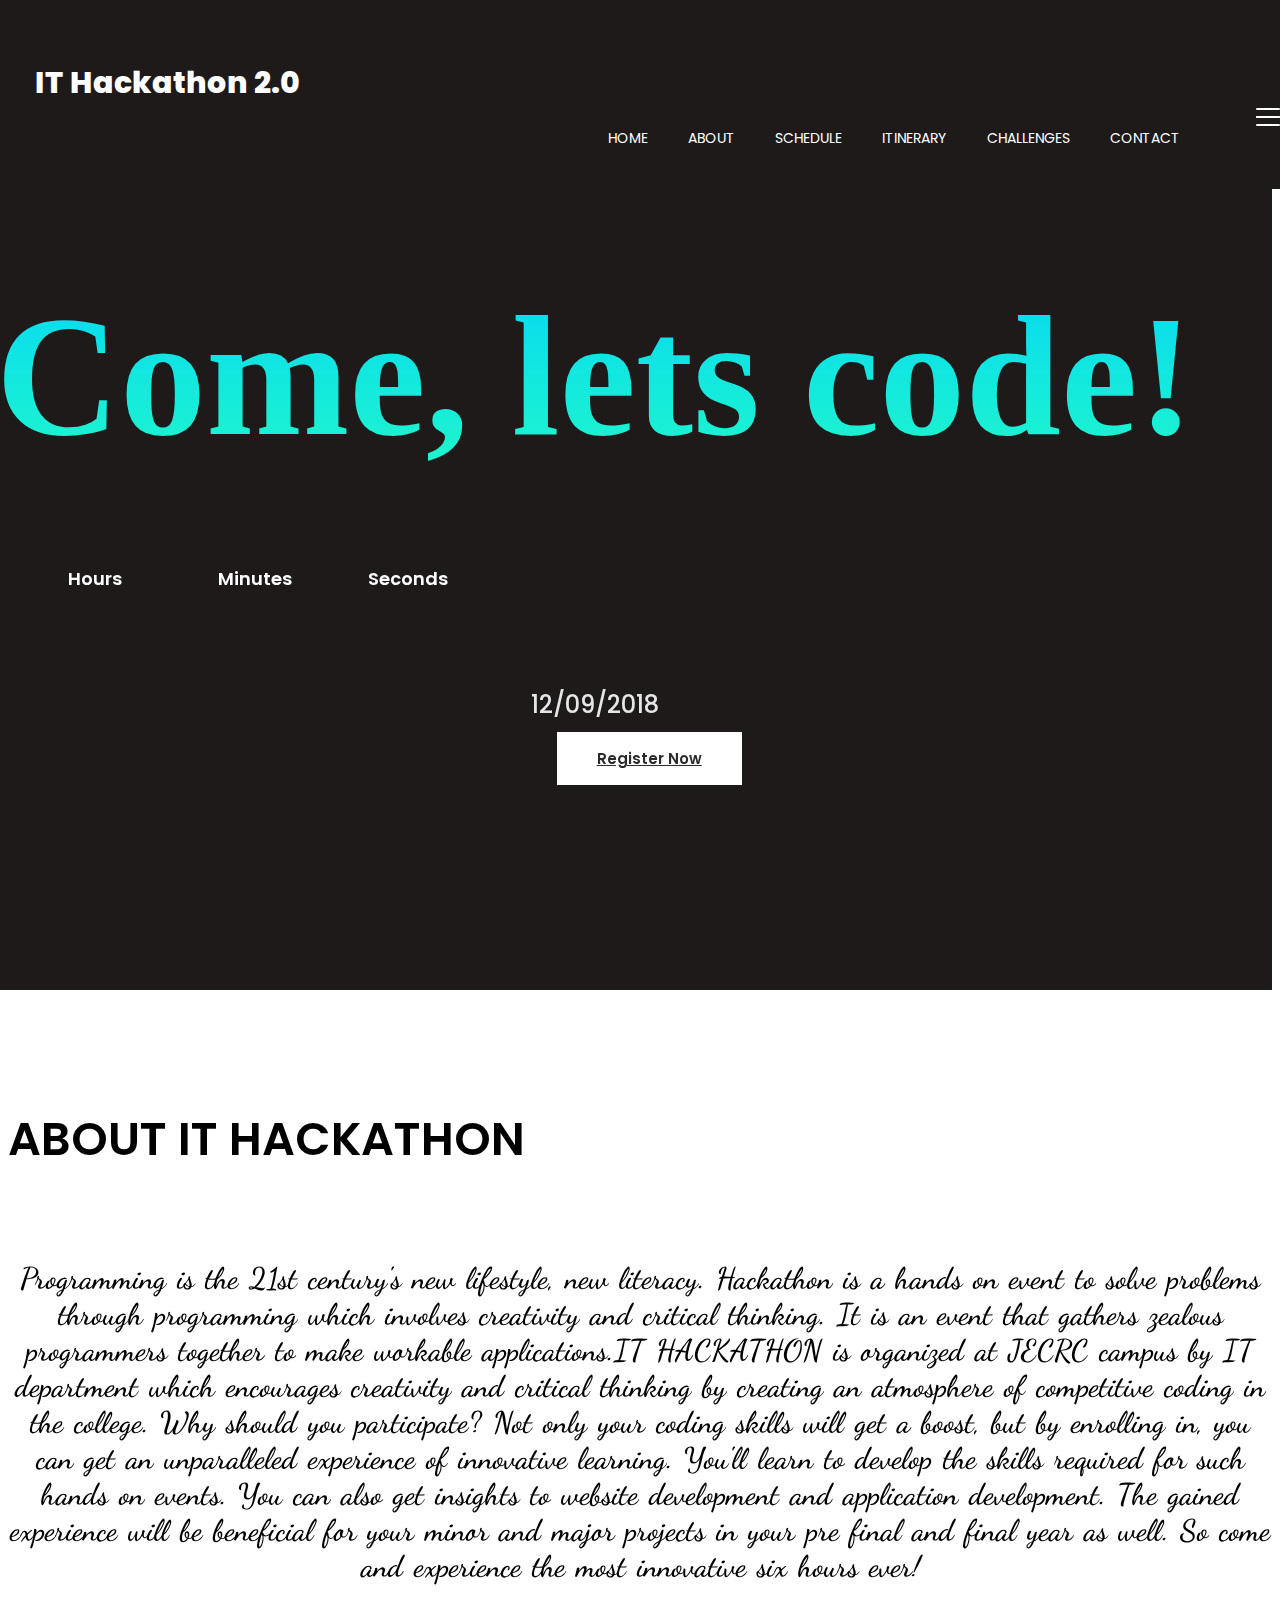
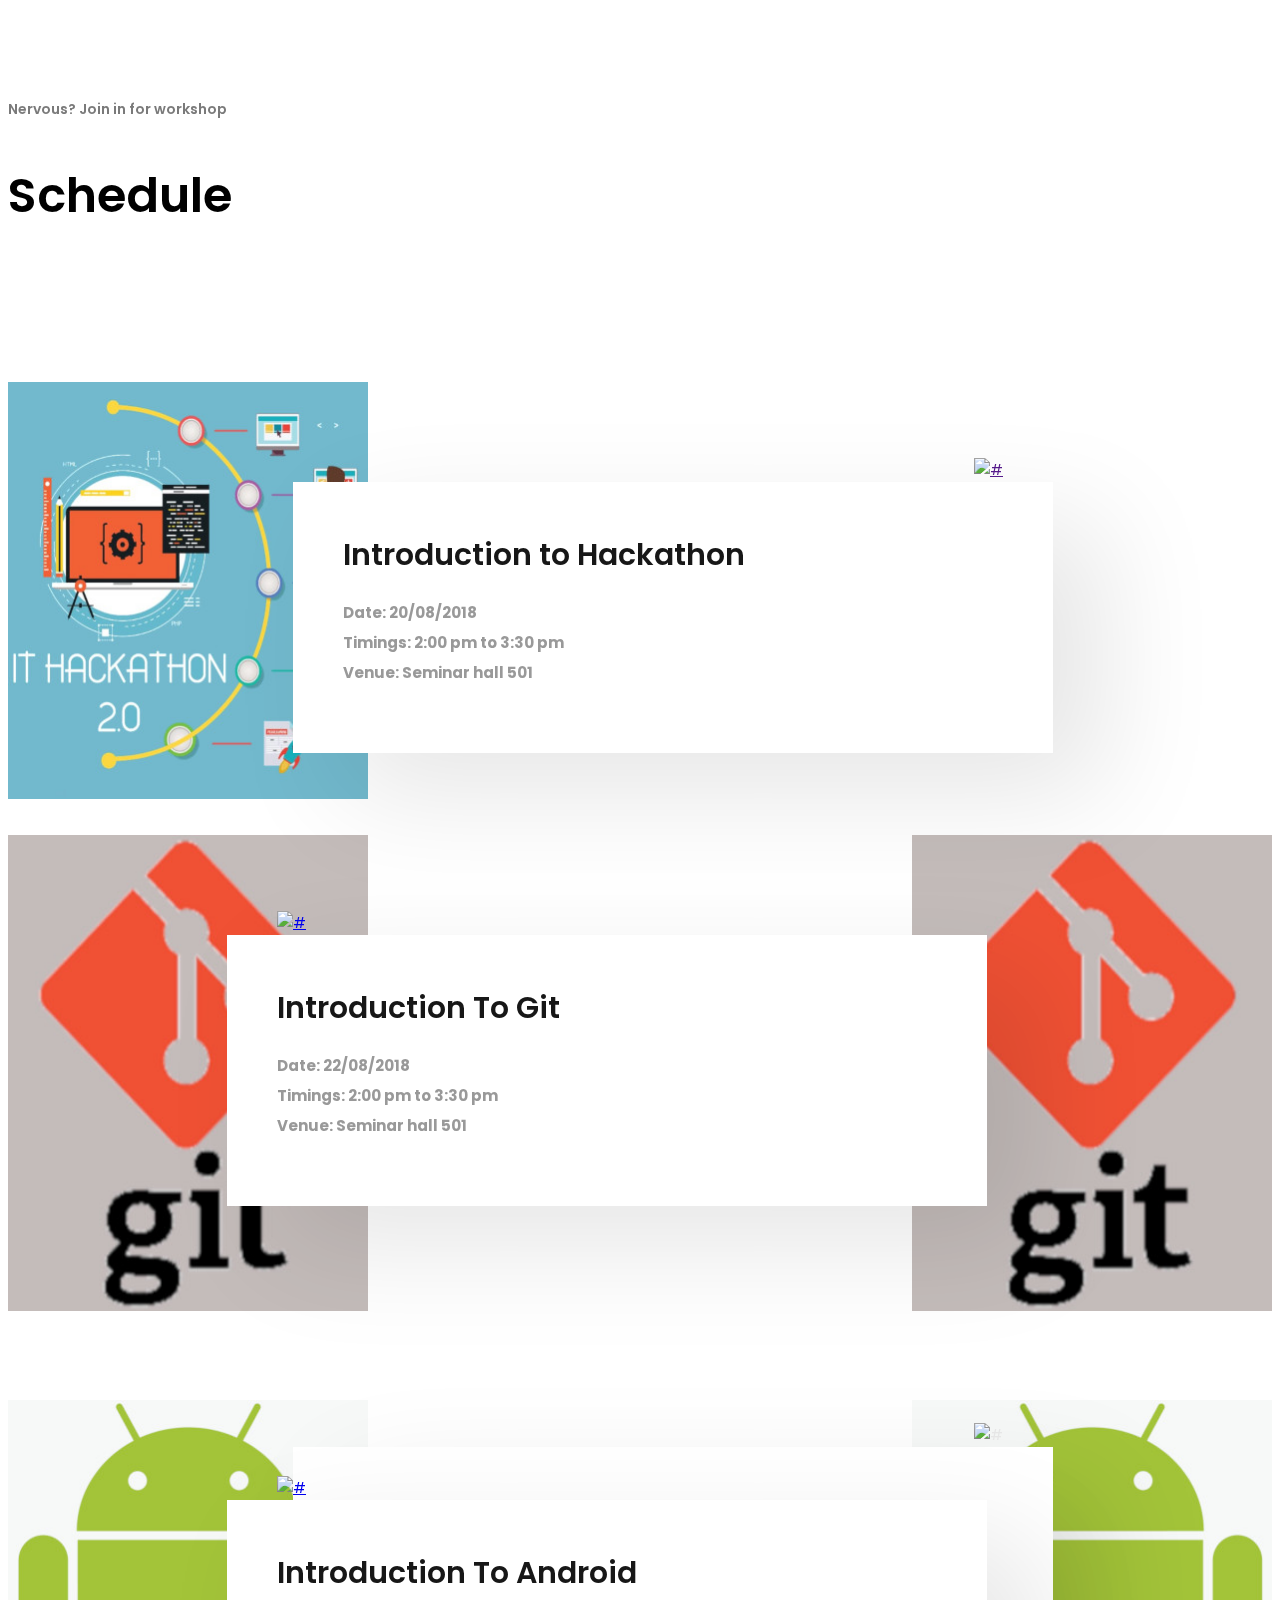
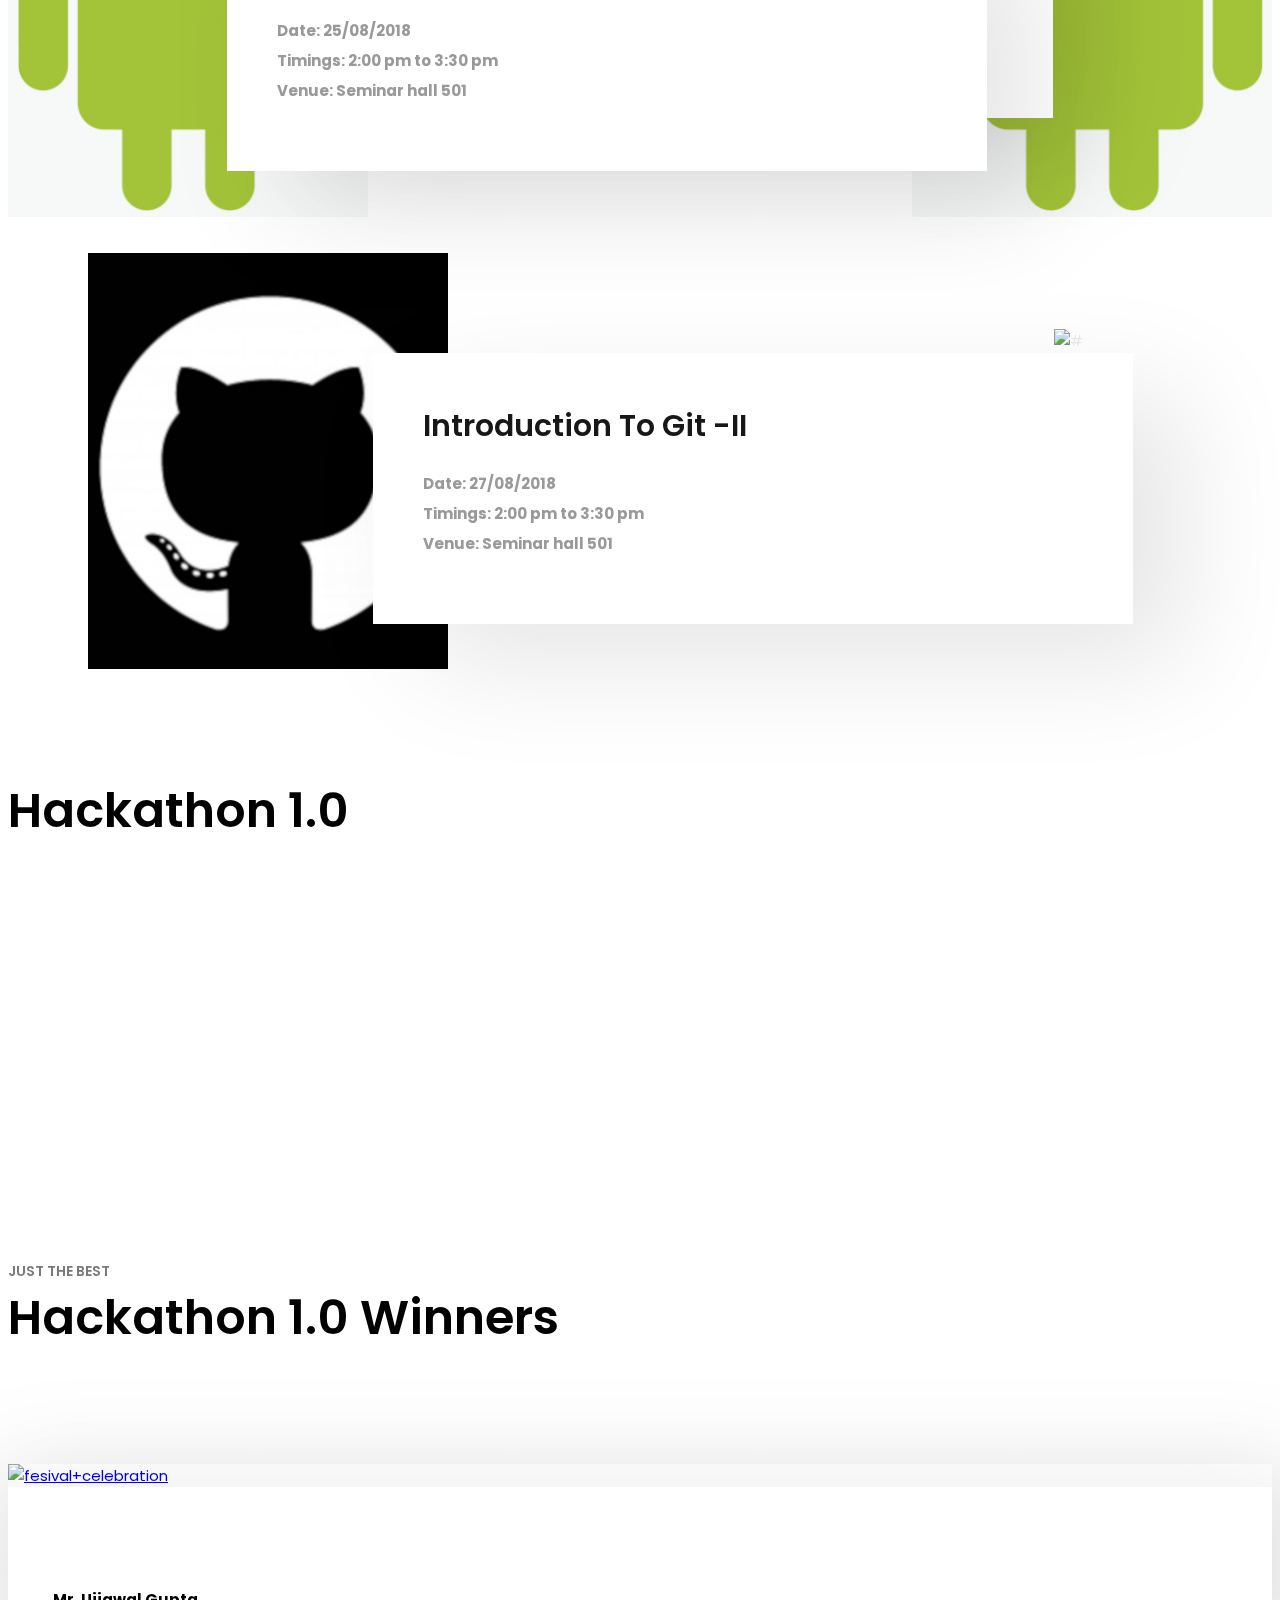
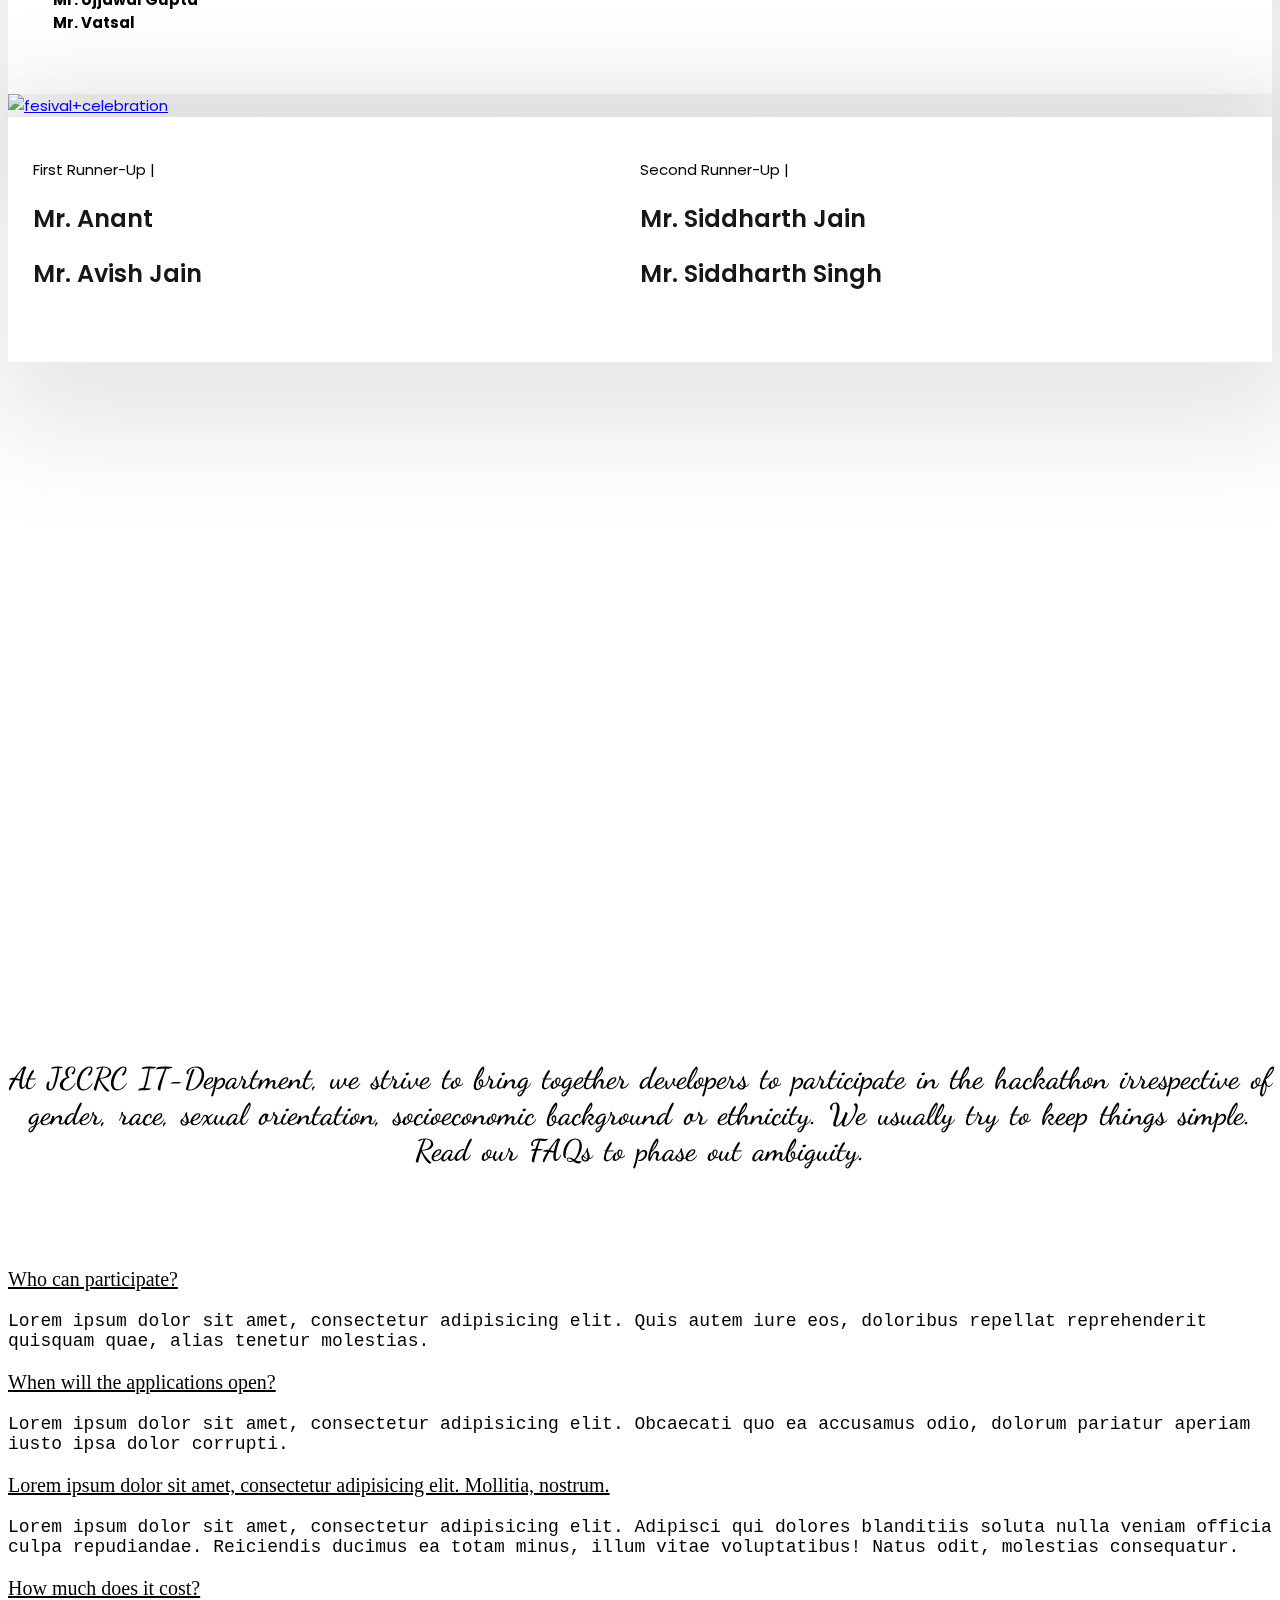
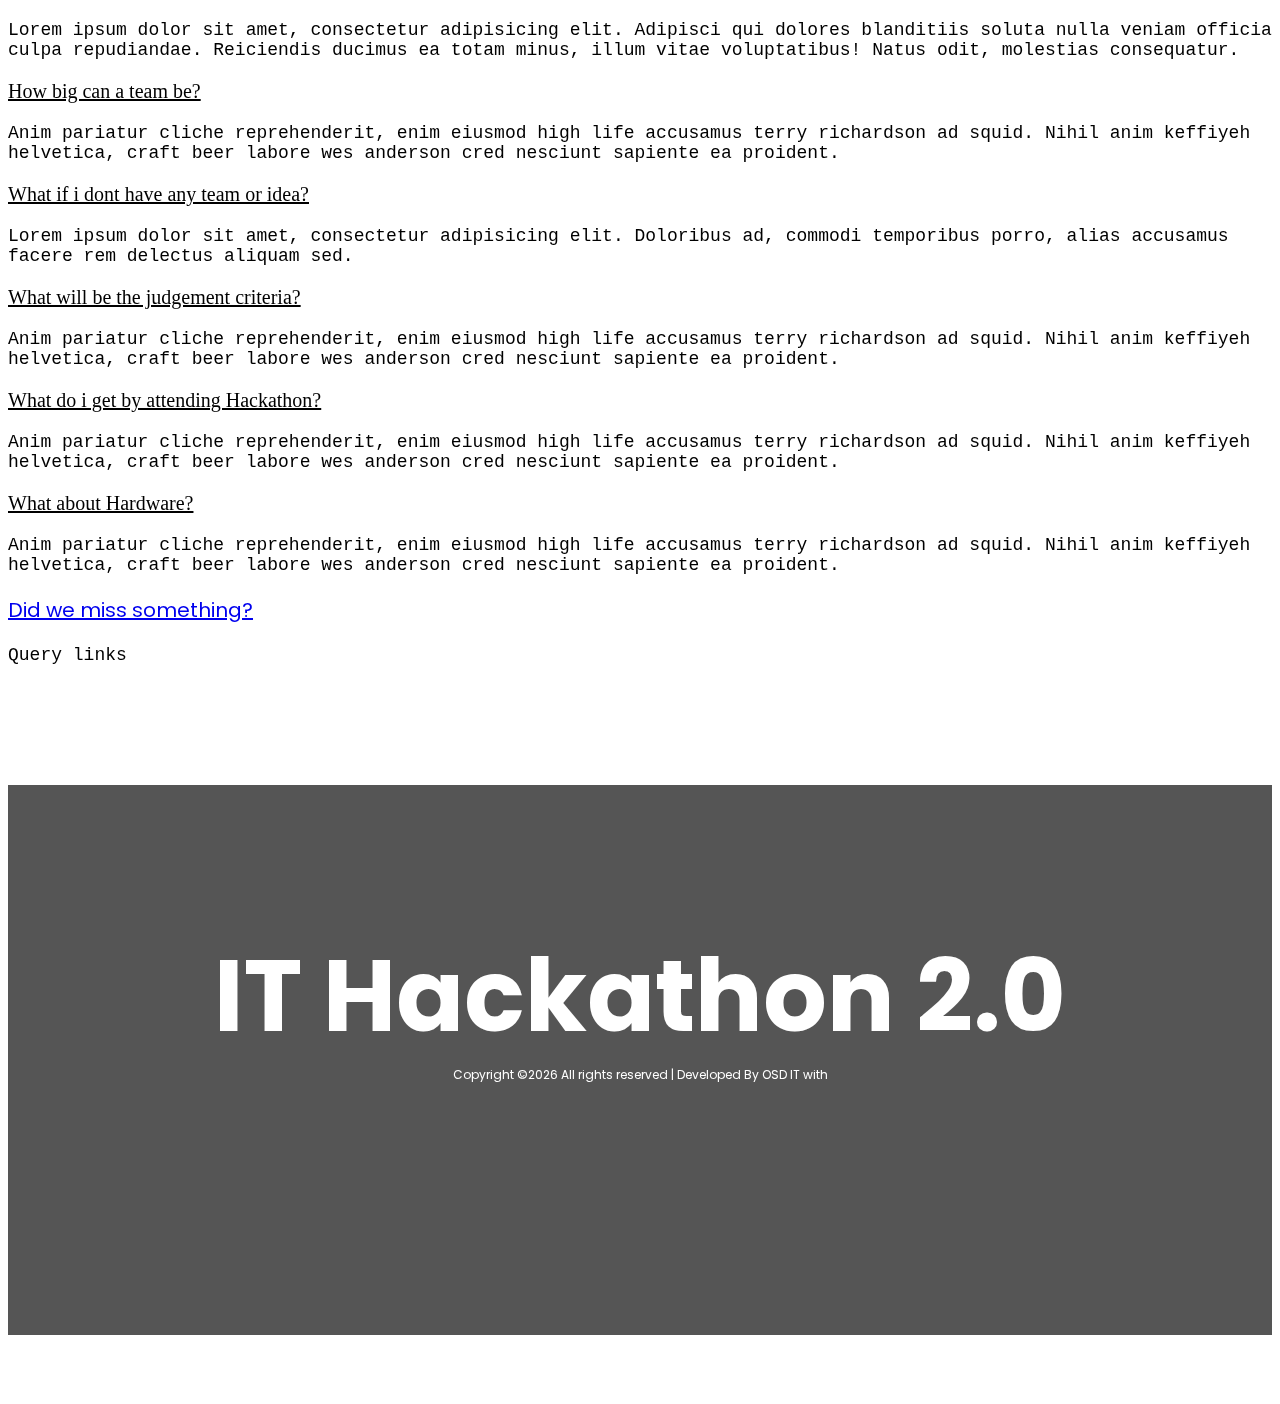
==== commit 1beef5f3: "Merge pull request #16 from GOURAV-SHARMA8297/master" ====
--- a/index.html
+++ b/index.html
@@ -142,7 +142,7 @@
 <!--                           workshop-1-->
                             <div class="lineup-artists-wrap flex flex-wrap">
                                 <figure class="featured-image">
-                                    <a href="#"> <img src="images/hack.png" alt=""> </a>
+                                    <a href="#"> <img src="images/workshop/hackathon.jpg" alt=""> </a>
                                 </figure><!-- featured-image -->
 
                                 <div class="lineup-artists-description">
@@ -170,7 +170,7 @@
                             <div class="lineup-artists-wrap flex flex-wrap">
                                 <div class="lineup-artists-description">
                                     <figure class="featured-image d-md-none">
-                                        <a href="#"> <img src="images/mathew-kane.jpg" alt=""> </a>
+                                        <a href="#"> <img src="images/workshop/git-logo.jpg" alt=""> </a>
                                     </figure><!-- featured-image -->
 
                                     <div class="lineup-artists-description-container">
@@ -190,7 +190,7 @@
                                 </div><!-- lineup-artists-description -->
 
                                 <figure class="featured-image d-none d-md-block">
-                                    <a href="#"> <img src="images/git2.png" alt=""> </a>
+                                    <a href="#"> <img src="images/workshop/git-logo.jpg" alt=""> </a>
                                 </figure><!-- featured-image -->
                             </div><!-- Introduction to git  -->
                             
@@ -224,7 +224,7 @@
                             <div class="lineup-artists-wrap flex flex-wrap">
                                 <div class="lineup-artists-description">
                                     <figure class="featured-image d-md-none">
-                                        <a href="#"> <img src="images/mathew-kane.jpg" alt=""> </a>
+                                        <a href="#"> <img src="images/workshop/android.jpg" alt=""> </a>
                                     </figure><!-- featured-image -->
 
                                     <div class="lineup-artists-description-container">
@@ -244,7 +244,7 @@
                                 </div><!-- lineup-artists-description -->
 
                                 <figure class="featured-image d-none d-md-block">
-                                    <a href="#"> <img src="images/android.jpg" alt=""> </a>
+                                    <a href="#"> <img src="images/workshop/android.jpg" alt=""> </a>
                                 </figure><!-- featured-image -->
                             </div> 
 <!--                            android-->
@@ -253,7 +253,7 @@
                       
                       <div class="lineup-artists-wrap flex flex-wrap">
                                 <figure class="featured-image">
-                                    <a href="#"> <img src="images/github-1.png" alt=""> </a>
+                                    <a href="#"> <img src="images/workshop/github.jpg" alt=""> </a>
                                 </figure><!-- featured-image -->
 
                                 <div class="lineup-artists-description">
--- a/style.css
+++ b/style.css
@@ -242,7 +242,7 @@
   height: 1468px;
   position: absolute;
   top: 0;
-  background-color: #1e1a1a;
+  z-index: 9;
   background-image: url('');
   background-size: cover;
   background-position: 50% 50%;
@@ -256,6 +256,7 @@
     padding: 220px 0;
     margin-left: -7vw;
     background-size: cover;
+    background-color: #1e1a1a;
 }
 
 .hero-content .entry-header {
@@ -1602,19 +1603,18 @@
 
 .contact-page #particles-js{
   width: 100%;
-  height: 53%;
+  height: 53% !important;;
   position: absolute;
   top: 0;
-  background-color: #1e1a1a;
   background-image: url('');
   background-size: cover;
   background-position: 50% 50%;
   background-repeat: no-repeat;
 }
 
-/*.contact-page .page-header {
-    background: url("images/contact-header-background.jpg") no-repeat;
-}*/
+.contact-page .page-header {
+  background-color: #1e1a1a;    
+}
 
 .contact-page .main-content {
     background: #fff;
@@ -2033,4 +2033,8 @@
     padding: 28px 6px !important;
     background-color: black;
     border-color: black;
+}
+
+.hamburger-menu {
+    z-index: 99999;
 }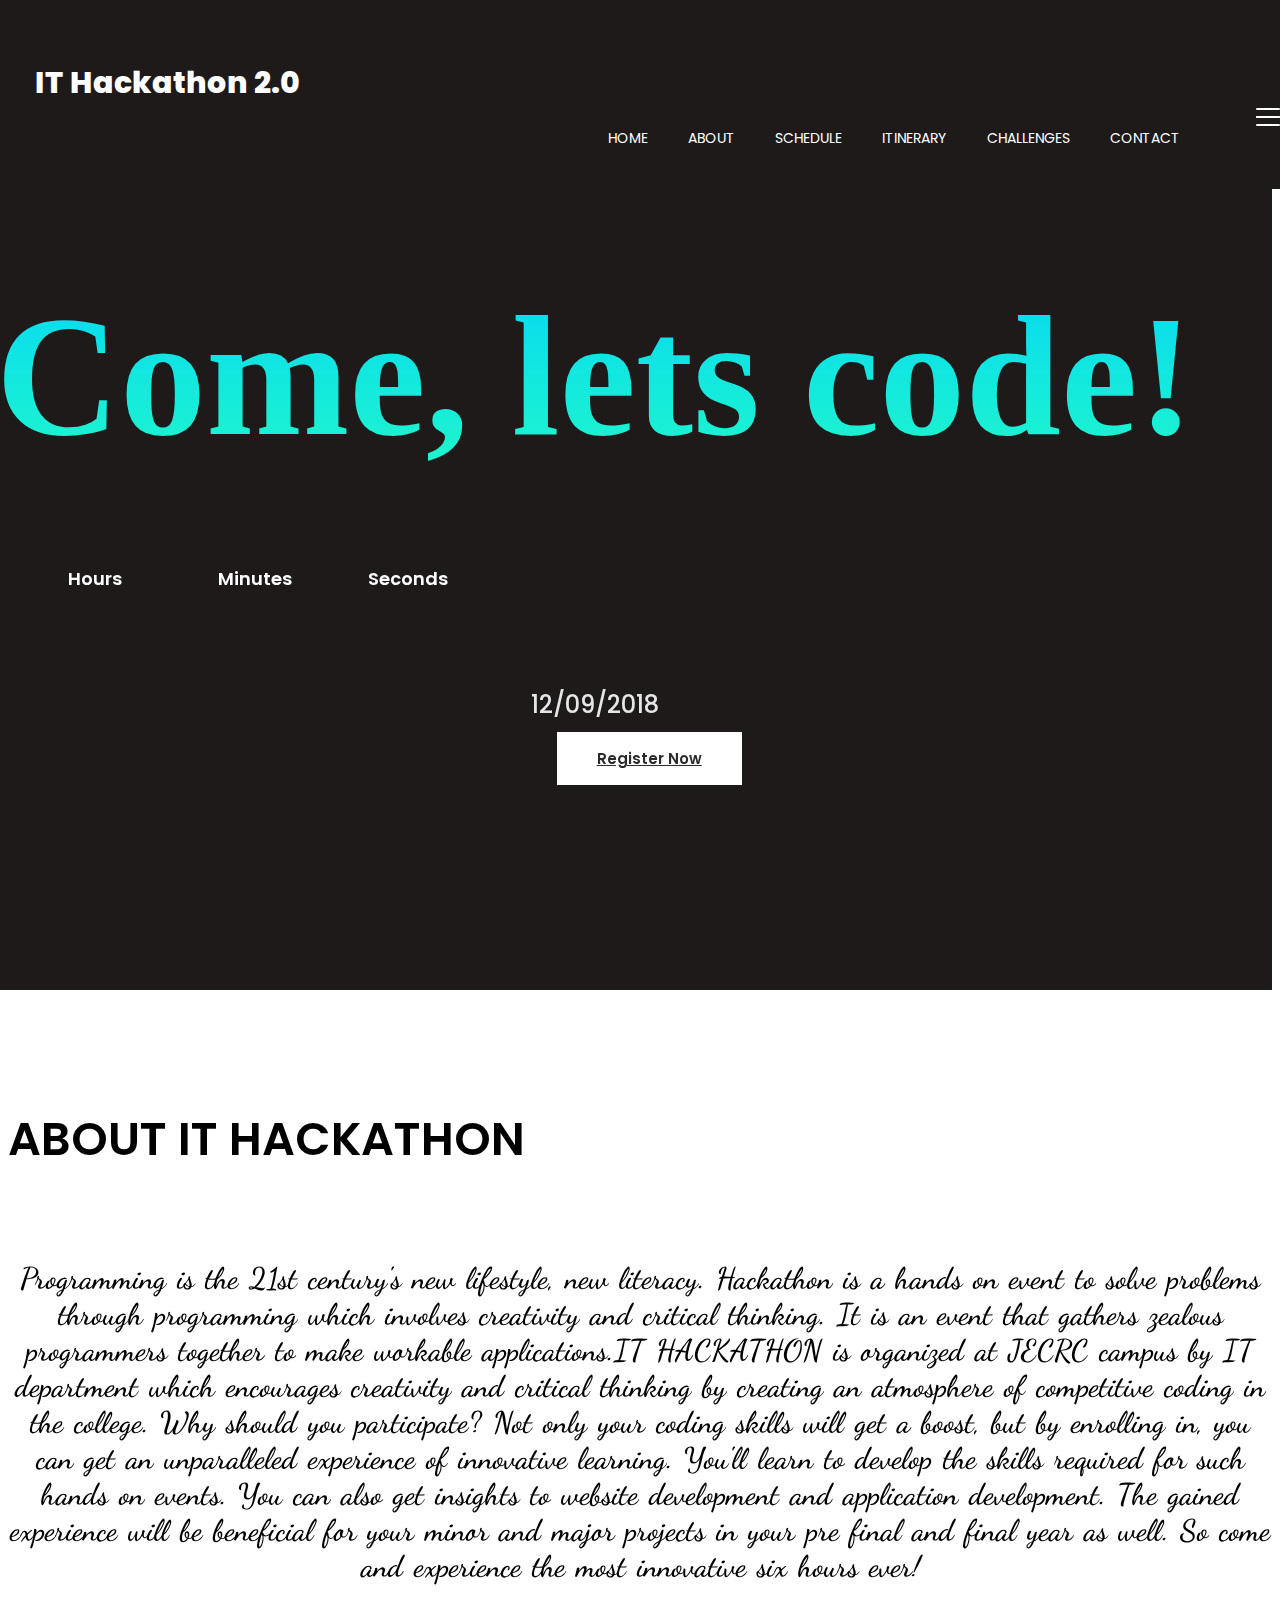
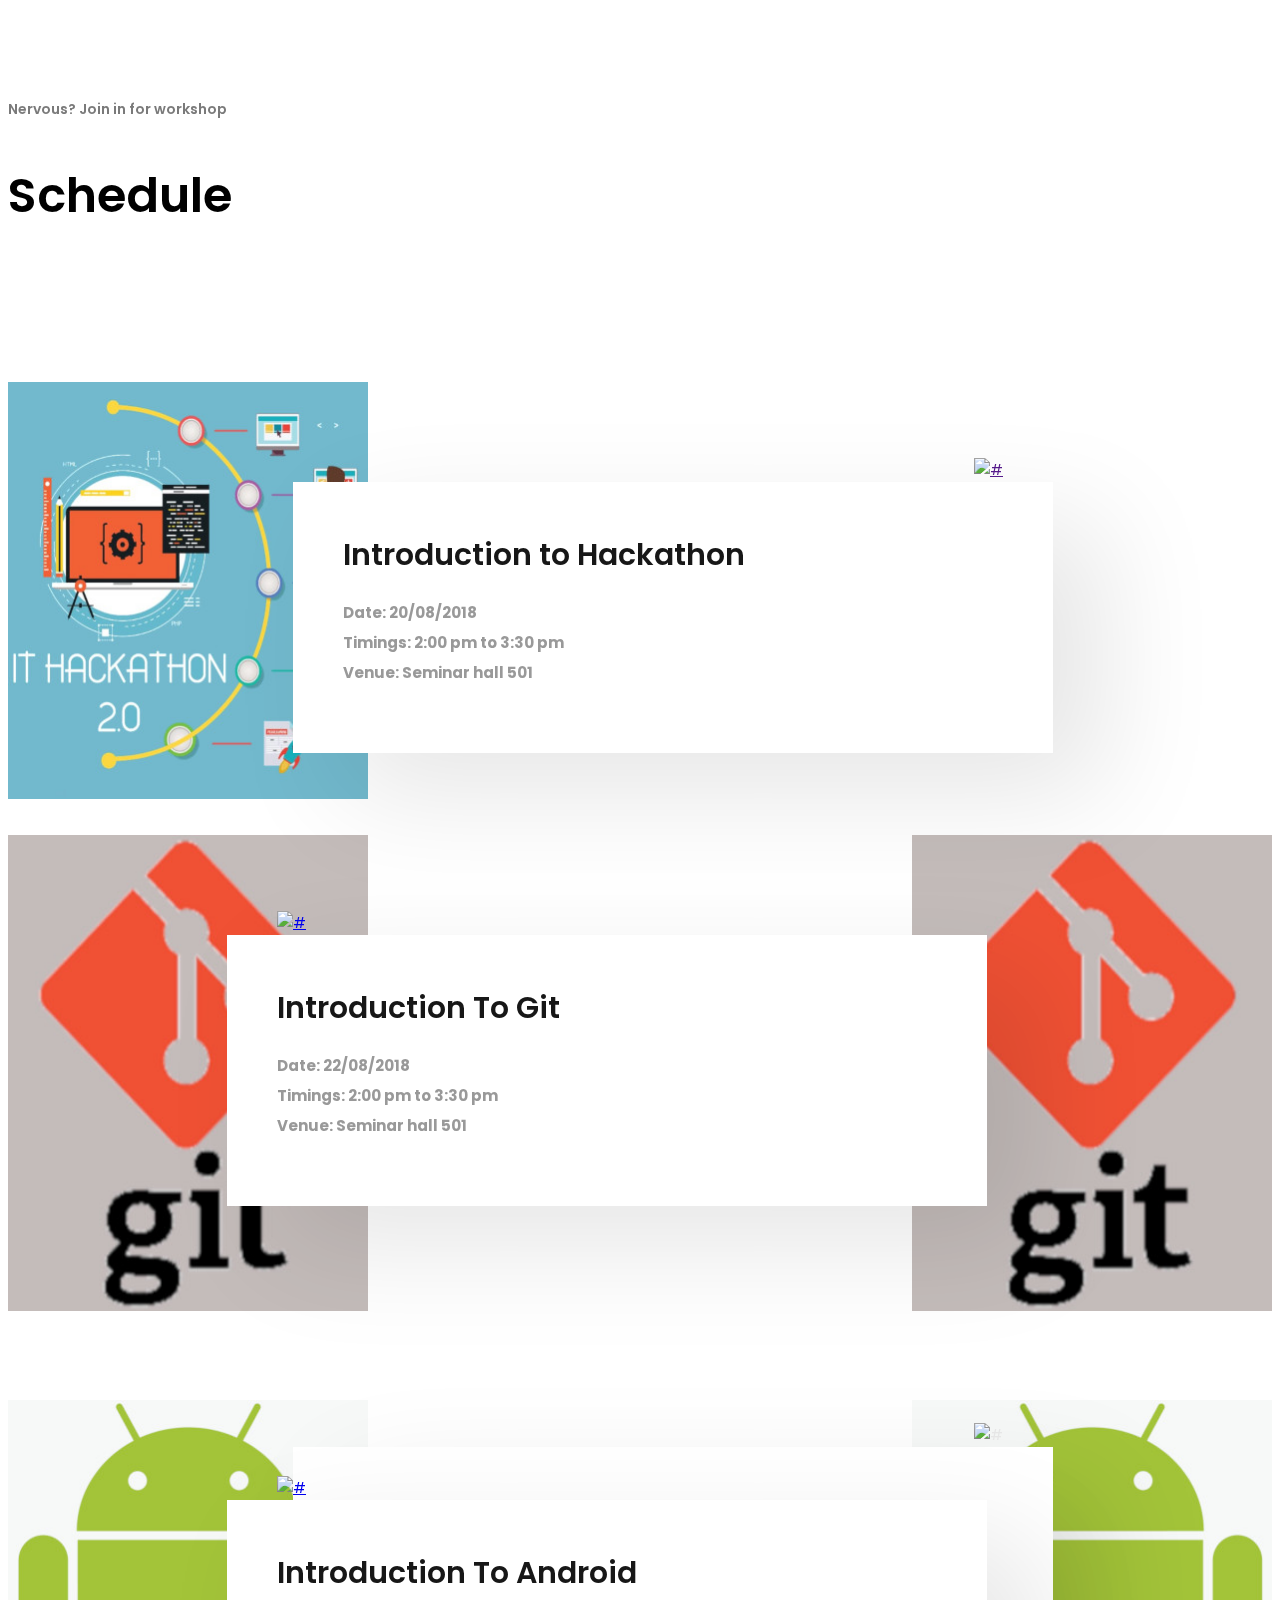
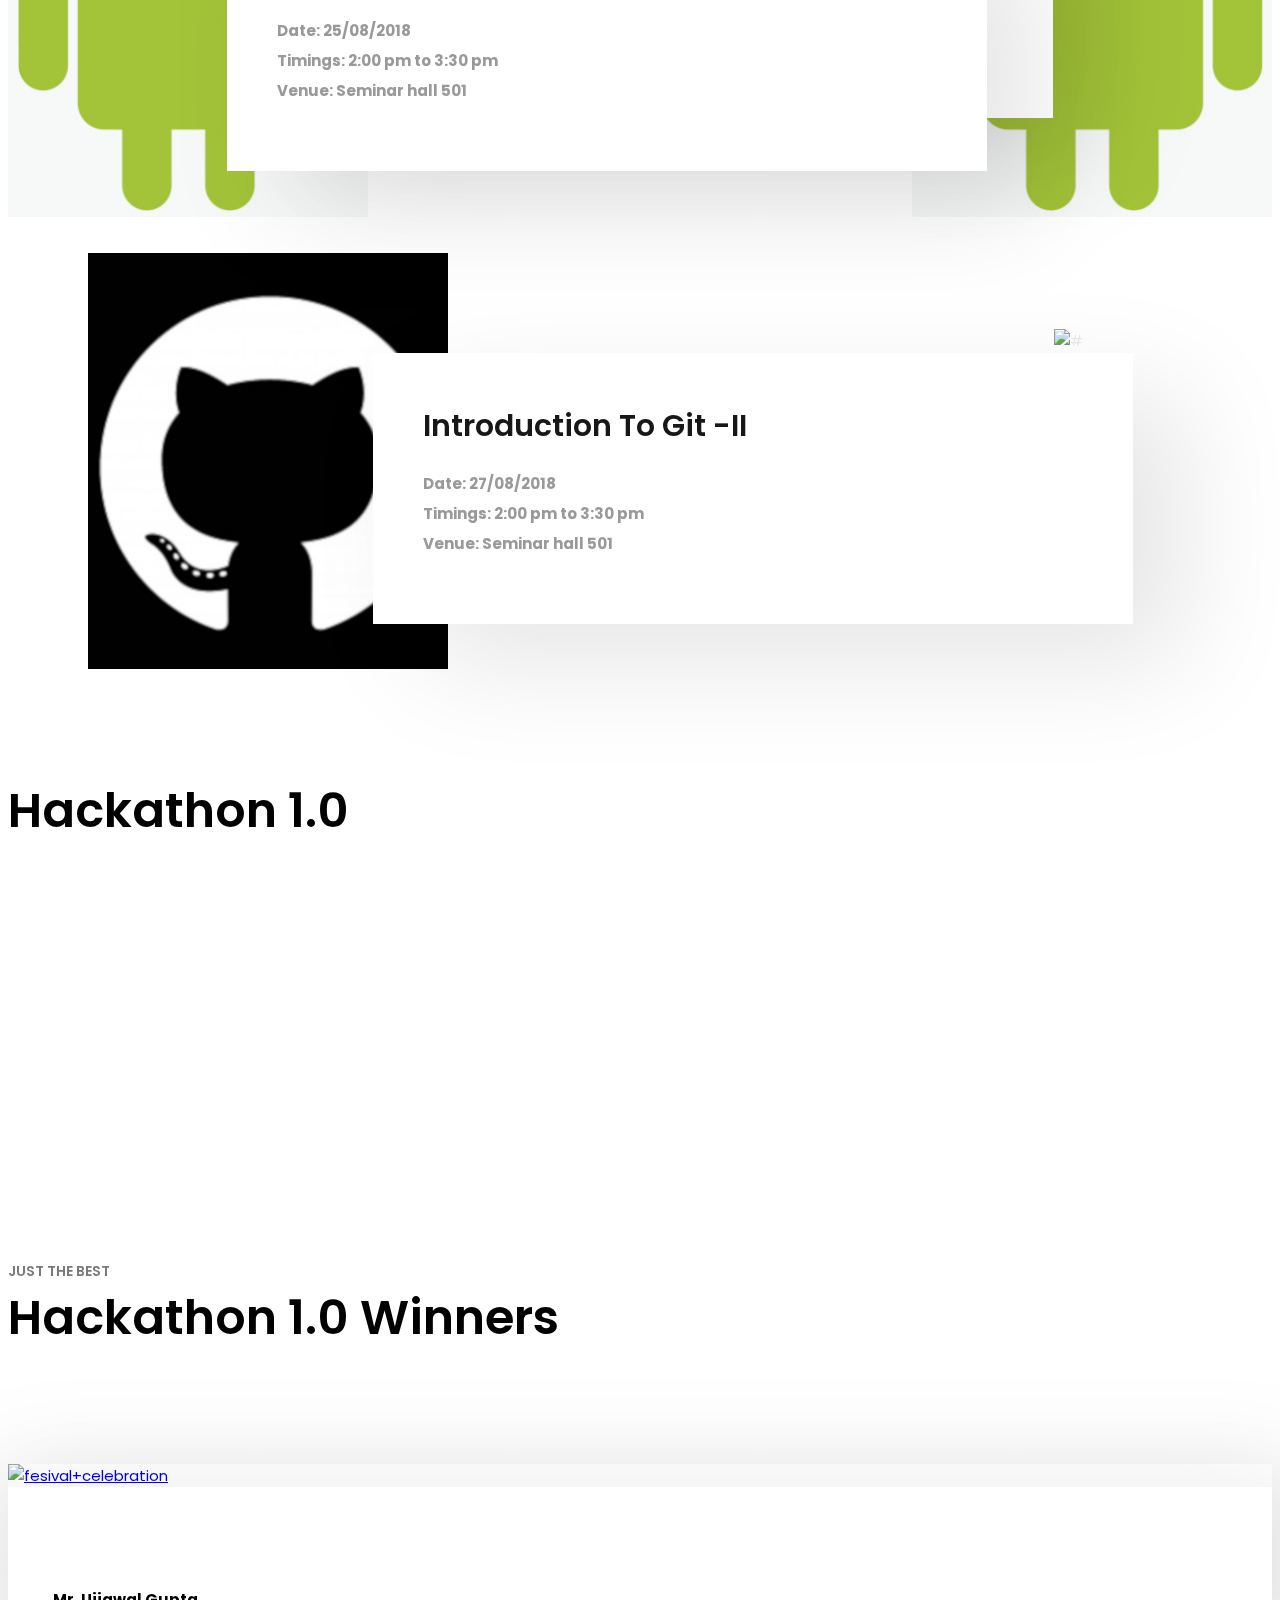
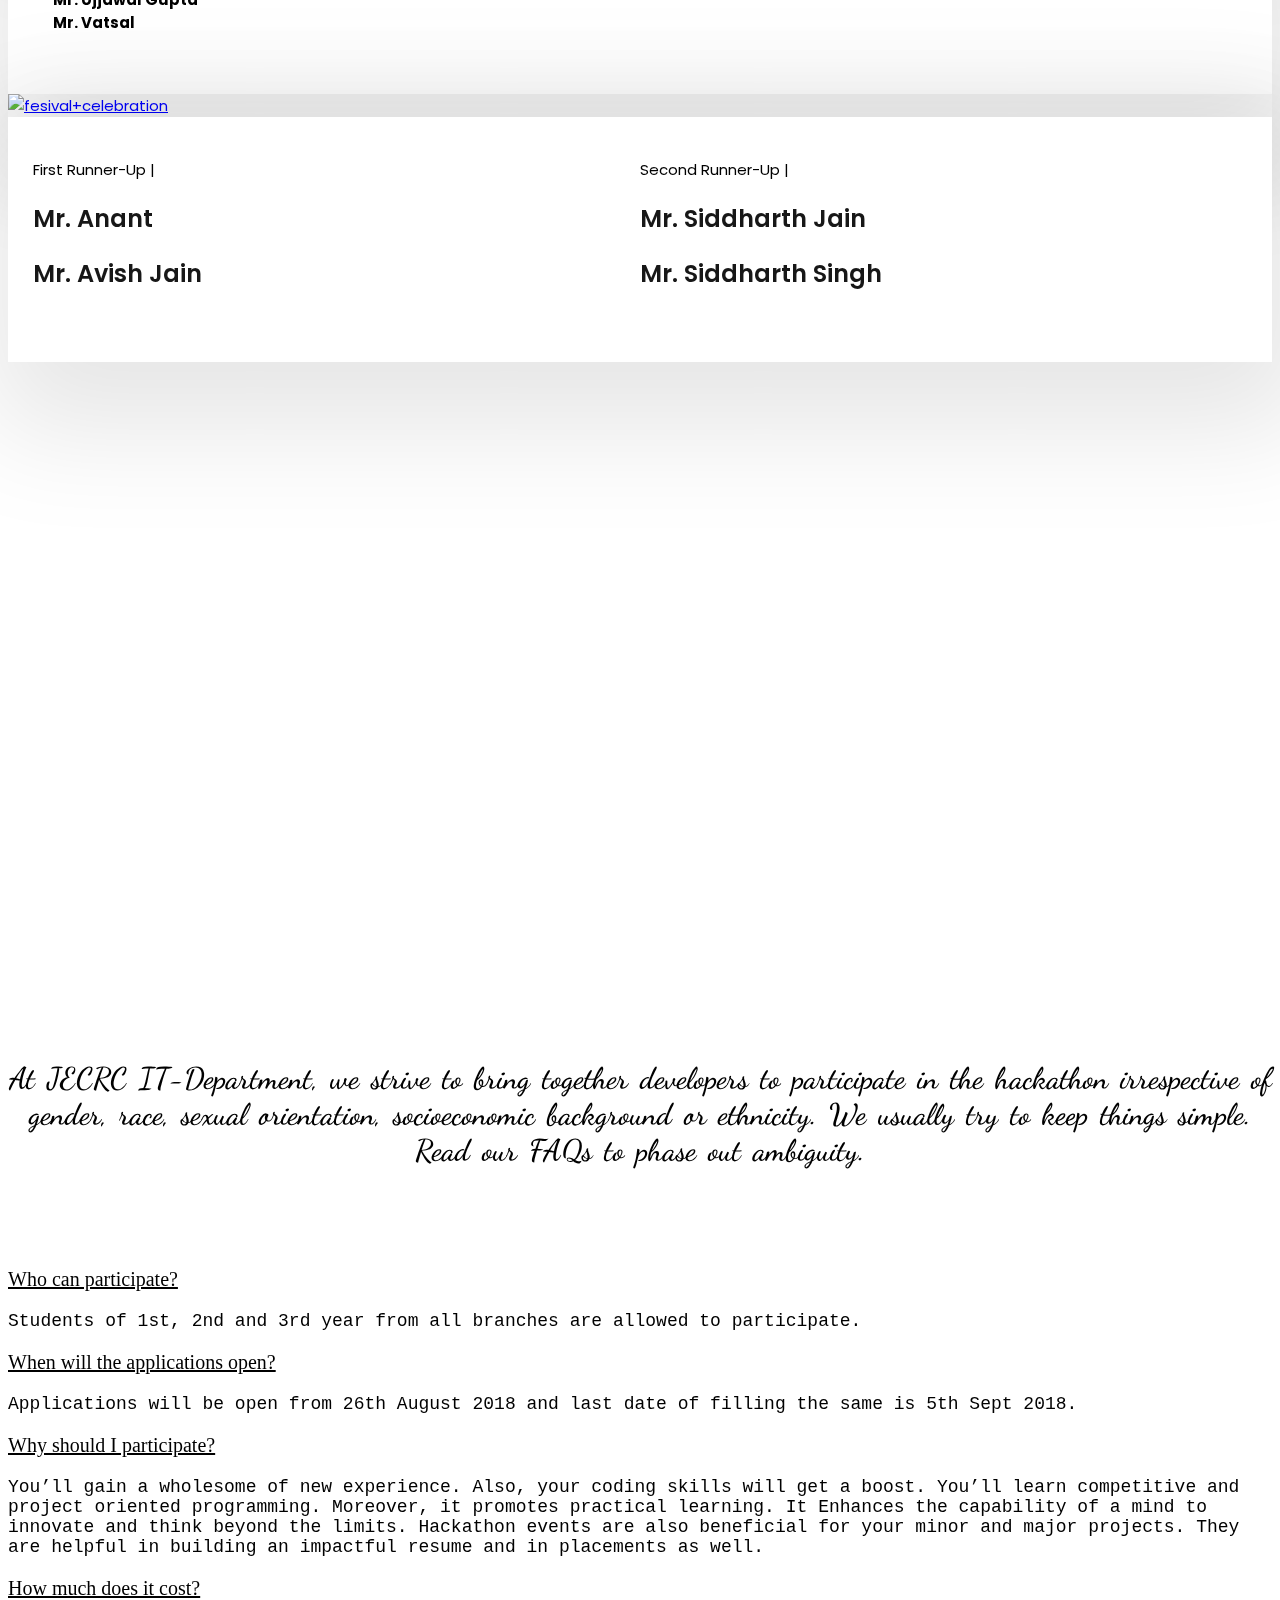
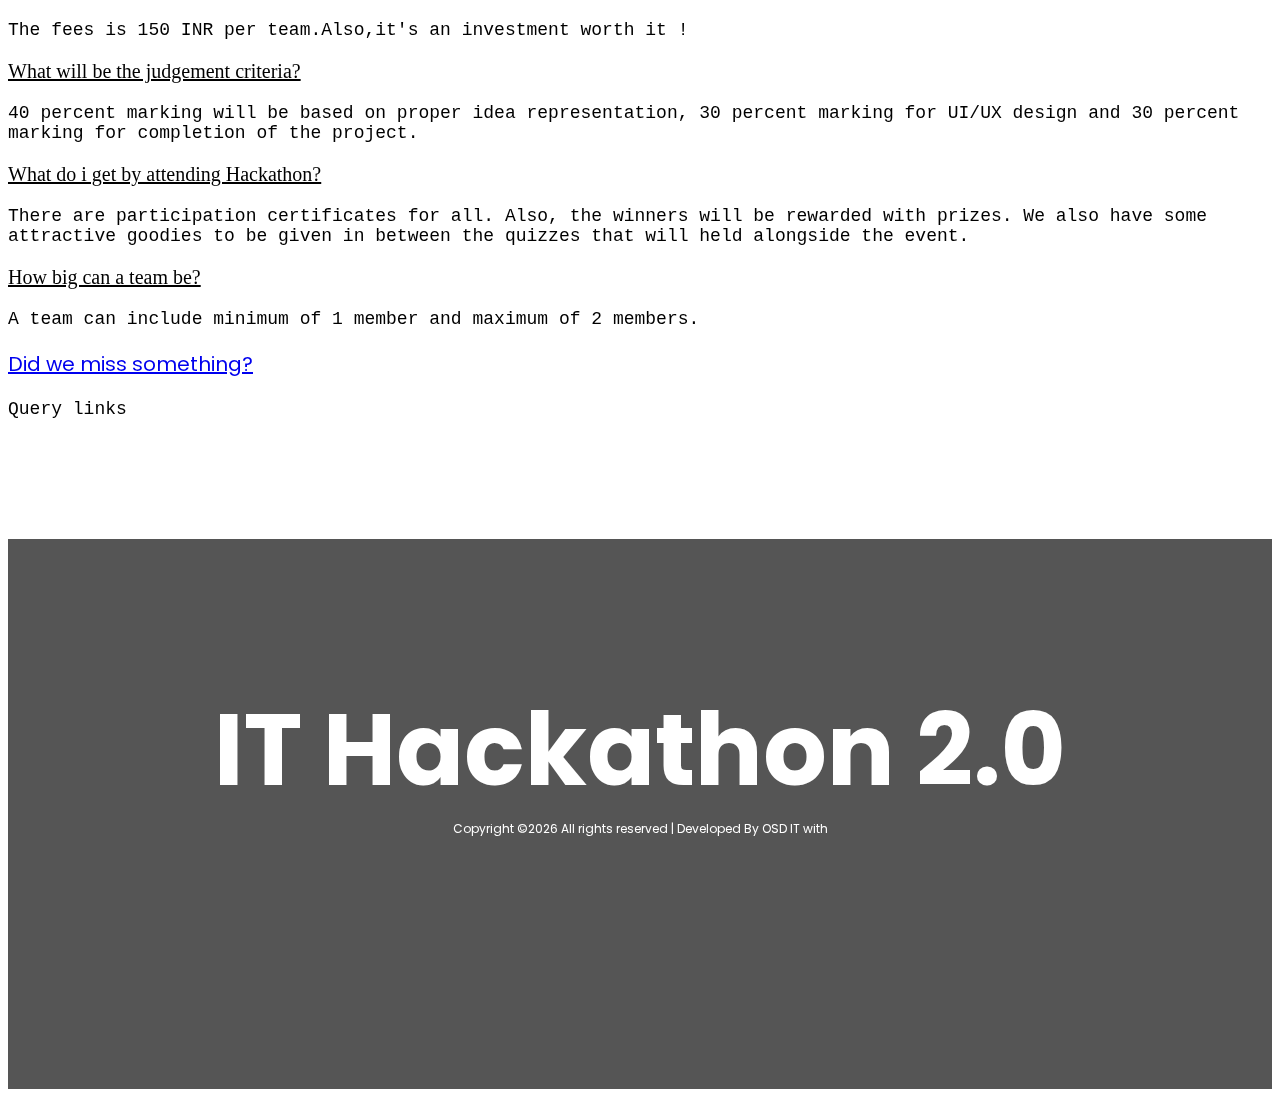
==== commit cec5c6a9: "Faq answers added except query links" ====
--- a/index.html
+++ b/index.html
@@ -496,7 +496,7 @@
                   
                 <div class="collapse" id="ans1">
                       <div class="card card-body" style="color: black ; font-family: 'Inconsolata', monospace;">
-                        Lorem ipsum dolor sit amet, consectetur adipisicing elit. Quis autem iure eos, doloribus repellat reprehenderit quisquam quae, alias tenetur molestias.
+                        Students of 1st, 2nd and 3rd year from all branches are allowed to participate. 
                       </div>     
                 </div></div>
             <div class="row"> <a class="btn q-content btn-xs col-lg-12"  data-toggle="collapse" href="#ans2" role="button" aria-expanded="false" aria-controls="collapseExample">
@@ -509,20 +509,25 @@
                   
                 <div class="collapse" id="ans2">
                       <div class="card card-body" style="color: black ;font-family: 'Inconsolata', monospace;">
-                        Lorem ipsum dolor sit amet, consectetur adipisicing elit. Obcaecati quo ea accusamus odio, dolorum pariatur aperiam iusto ipsa dolor corrupti.
+                        Applications will be open from 26th August 2018 and last date of filling the same is 5th Sept 2018.
                       </div>     
                 </div></div>
             <div class="row"><a class="btn btnoutline-primary q-content btn-xs col-lg-12" data-toggle="collapse" href="#ans3" role="button" aria-expanded="false" aria-controls="collapseExample">
                 <div class="row">
                    <div class="col-md-2"><i class="fas fa-plus-circle ml-3 mr-3 " ></i></div>
                
-              <div class="col-md-10"> <p> Lorem ipsum dolor sit amet, consectetur adipisicing elit. Mollitia, nostrum.</p></div>
+              <div class="col-md-10"> <p> Why should I participate?</p></div>
                </div> 
                 </a>
                   
                 <div class="collapse" id="ans3">
                       <div class="card card-body" style="color: black; font-family: 'Inconsolata', monospace;">
-                        Lorem ipsum dolor sit amet, consectetur adipisicing elit. Adipisci qui dolores blanditiis soluta nulla veniam officia culpa repudiandae. Reiciendis ducimus ea totam minus, illum vitae voluptatibus! Natus odit, molestias consequatur.
+                       You’ll gain a wholesome of new experience. Also, your coding skills will get a boost.
+You’ll learn competitive and project oriented programming.
+Moreover, it promotes practical learning.
+It Enhances the capability of a mind to innovate and think beyond the limits.
+Hackathon events are also beneficial for your minor and major projects. They are helpful in building an impactful resume and in placements as well.  
+
                       </div>     
                 </div></div>
             <div class="row"><a class="btn btnoutline-primary q-content btn-xs col-lg-12" data-toggle="collapse" href="#ans4" role="button" aria-expanded="false" aria-controls="collapseExample">
@@ -535,40 +540,16 @@
                   
                 <div class="collapse" id="ans4">
                       <div class="card card-body" style="color: black; font-family: 'Inconsolata', monospace;">
-                        Lorem ipsum dolor sit amet, consectetur adipisicing elit. Adipisci qui dolores blanditiis soluta nulla veniam officia culpa repudiandae. Reiciendis ducimus ea totam minus, illum vitae voluptatibus! Natus odit, molestias consequatur.
+                        The fees is 150 INR per team.Also,it's an investment worth it !
                       </div>     
                 </div></div>
-            <div class="row"> <a class="btn  btn-xs q-content col-lg-12" data-toggle="collapse" href="#ans5" role="button" aria-expanded="false" aria-controls="collapseExample">
-             <div class="row">
-                   <div class="col-md-2"><i class="fas fa-plus-circle ml-3 mr-3 " ></i></div>
-               
-              <div class="col-md-10"> <p> How big can a team be?</p></div>
-               </div> 
-                </a>
-                  
-                <div class="collapse" id="ans5">
-                      <div class="card card-body" style="color: black ; font-family: 'Inconsolata', monospace;">
-                        Anim pariatur cliche reprehenderit, enim eiusmod high life accusamus terry richardson ad squid. Nihil anim keffiyeh helvetica, craft beer labore wes anderson cred nesciunt sapiente ea proident.
-                      </div>     
-                </div></div>
+            
                 
                
         </div>
         
          <div class="col-md-6">
-                    <div class="row"><a class="btn q-content btn-xs col-lg-12" data-toggle="collapse" href="#ans6" role="button" aria-expanded="false" aria-controls="collapseExample">
-                <div class="row">
-                   <div class="col-md-2"><i class="fas fa-plus-circle ml-3 mr-3 " ></i></div>
-               
-              <div class="col-md-10"> <p>What if i dont have any team or idea?</p></div>
-               </div> 
-                </a>
-                  
-                <div class="collapse" id="ans6">
-                      <div class="card card-body" style="color: black; font-family: 'Inconsolata', monospace;">
-                        Lorem ipsum dolor sit amet, consectetur adipisicing elit. Doloribus ad, commodi temporibus porro, alias accusamus facere rem delectus aliquam sed.
-                      </div>     
-                </div></div>
+                   
                     <div class="row">
                           <a class="btn  btn-xs q-content col-lg-12"  data-toggle="collapse" href="#ans7" role="button" aria-expanded="false" aria-controls="collapseExample">
             <div class="row">
@@ -580,7 +561,7 @@
                   
                 <div class="collapse" id="ans7">
                       <div class="card card-body" style="color: black ; font-family: 'Inconsolata', monospace;">
-                        Anim pariatur cliche reprehenderit, enim eiusmod high life accusamus terry richardson ad squid. Nihil anim keffiyeh helvetica, craft beer labore wes anderson cred nesciunt sapiente ea proident.
+                        40 percent marking will be based on proper idea representation, 30 percent marking for UI/UX design and 30 percent marking for completion of the project. 
                       </div>     
                 </div>
                     </div>
@@ -595,25 +576,23 @@
                   
                 <div class="collapse" id="ans8">
                       <div class="card card-body" style="color: black ; font-family: 'Inconsolata', monospace;">
-                        Anim pariatur cliche reprehenderit, enim eiusmod high life accusamus terry richardson ad squid. Nihil anim keffiyeh helvetica, craft beer labore wes anderson cred nesciunt sapiente ea proident.
+                        There are participation certificates for all. Also, the winners will be rewarded with prizes. We also have some attractive goodies to be given in between the quizzes that will held alongside the event.
                       </div>     
                 </div>
                     </div>
-                    <div class="row">
-                    <a class="btn  btn-xs q-content col-lg-12"  data-toggle="collapse" href="#ans9" role="button" aria-expanded="false" aria-controls="collapseExample">
-            <div class="row">
+                    <div class="row"> <a class="btn  btn-xs q-content col-lg-12" data-toggle="collapse" href="#ans5" role="button" aria-expanded="false" aria-controls="collapseExample">
+             <div class="row">
                    <div class="col-md-2"><i class="fas fa-plus-circle ml-3 mr-3 " ></i></div>
                
-              <div class="col-md-10"> <p> What about Hardware?</p></div>
+              <div class="col-md-10"> <p> How big can a team be?</p></div>
                </div> 
                 </a>
                   
-                <div class="collapse" id="ans9">
+                <div class="collapse" id="ans5">
                       <div class="card card-body" style="color: black ; font-family: 'Inconsolata', monospace;">
-                        Anim pariatur cliche reprehenderit, enim eiusmod high life accusamus terry richardson ad squid. Nihil anim keffiyeh helvetica, craft beer labore wes anderson cred nesciunt sapiente ea proident.
-                      </div>     
-                </div>
-                </div>
+                        A team can include minimum of 1 member and maximum of 2 members.
+                      </div>     
+                </div></div>
                     <div class="row">
                         <a class="btn btn-outline-secondary btn-xs col-lg-12" style="margin-bottom:4px;white-space: normal; text-align: left" data-toggle="collapse" href="#ans10" role="button" aria-expanded="false" aria-controls="collapseExample">
                
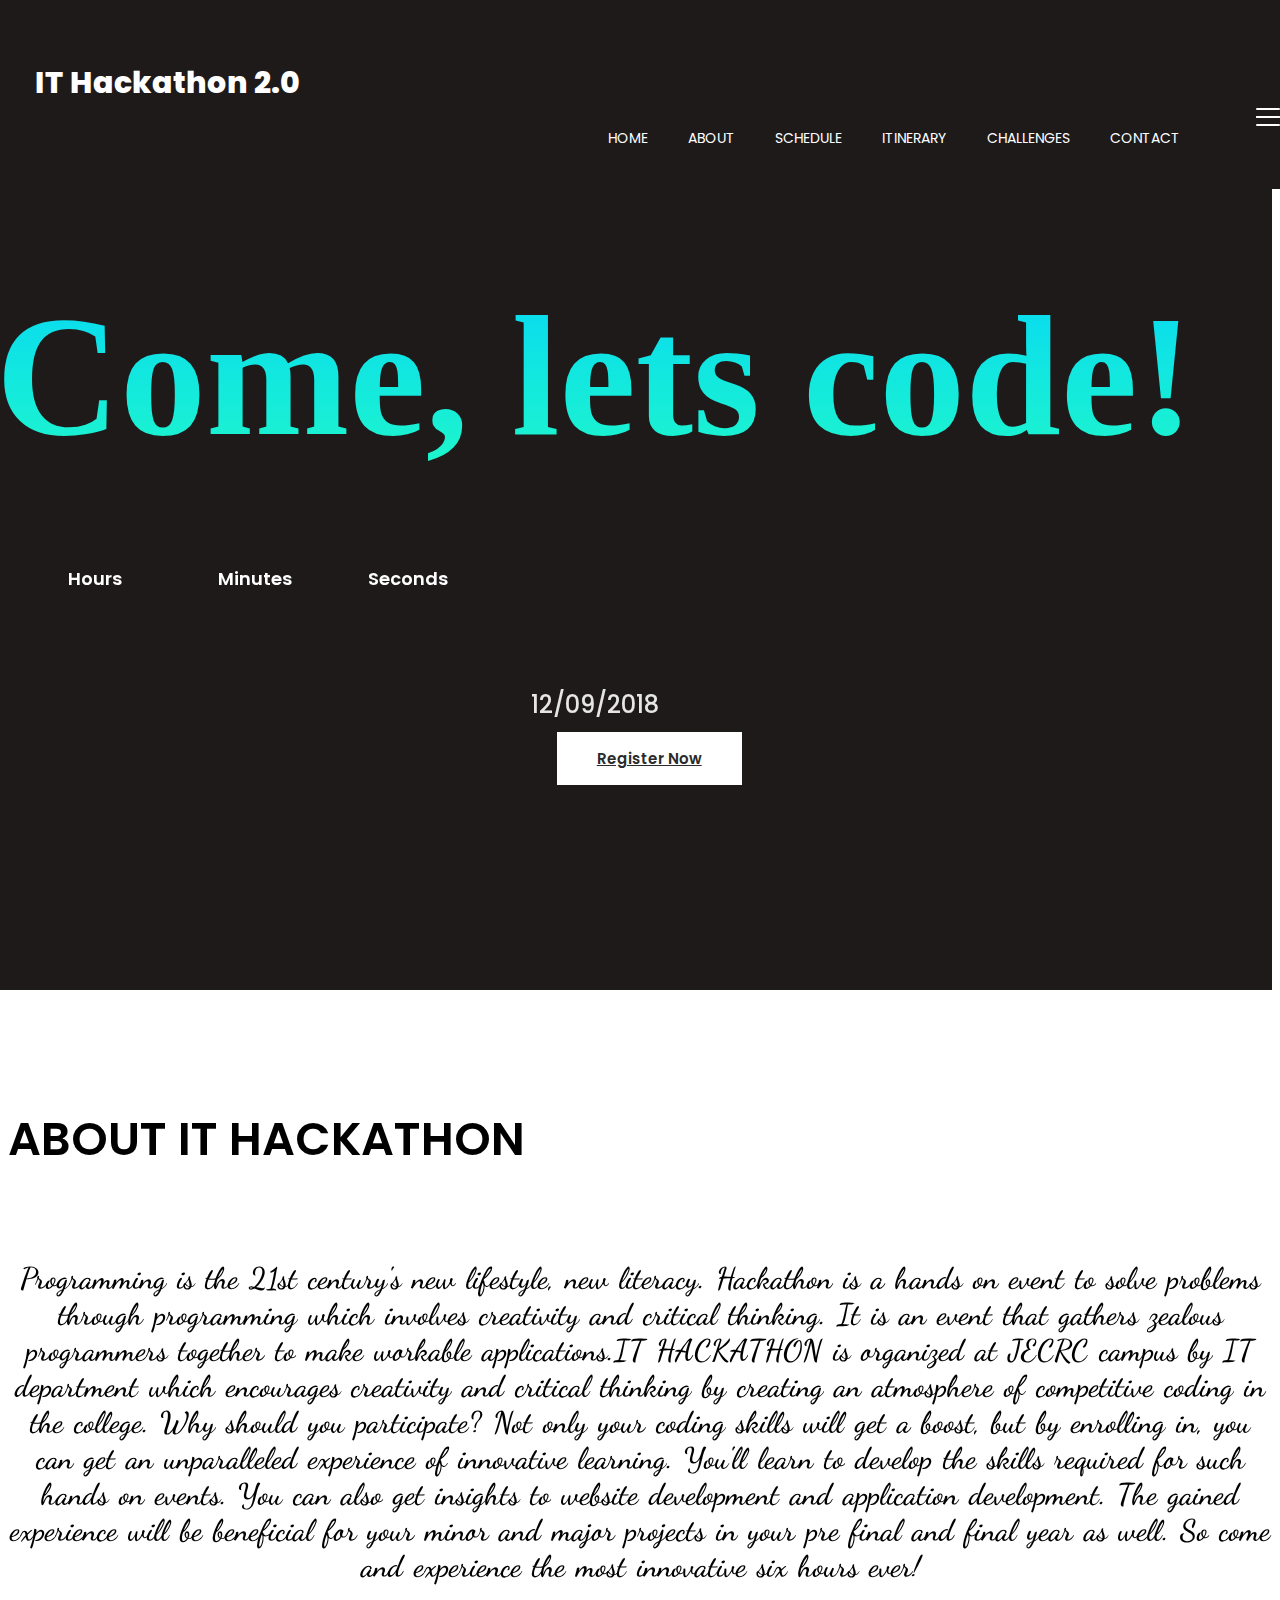
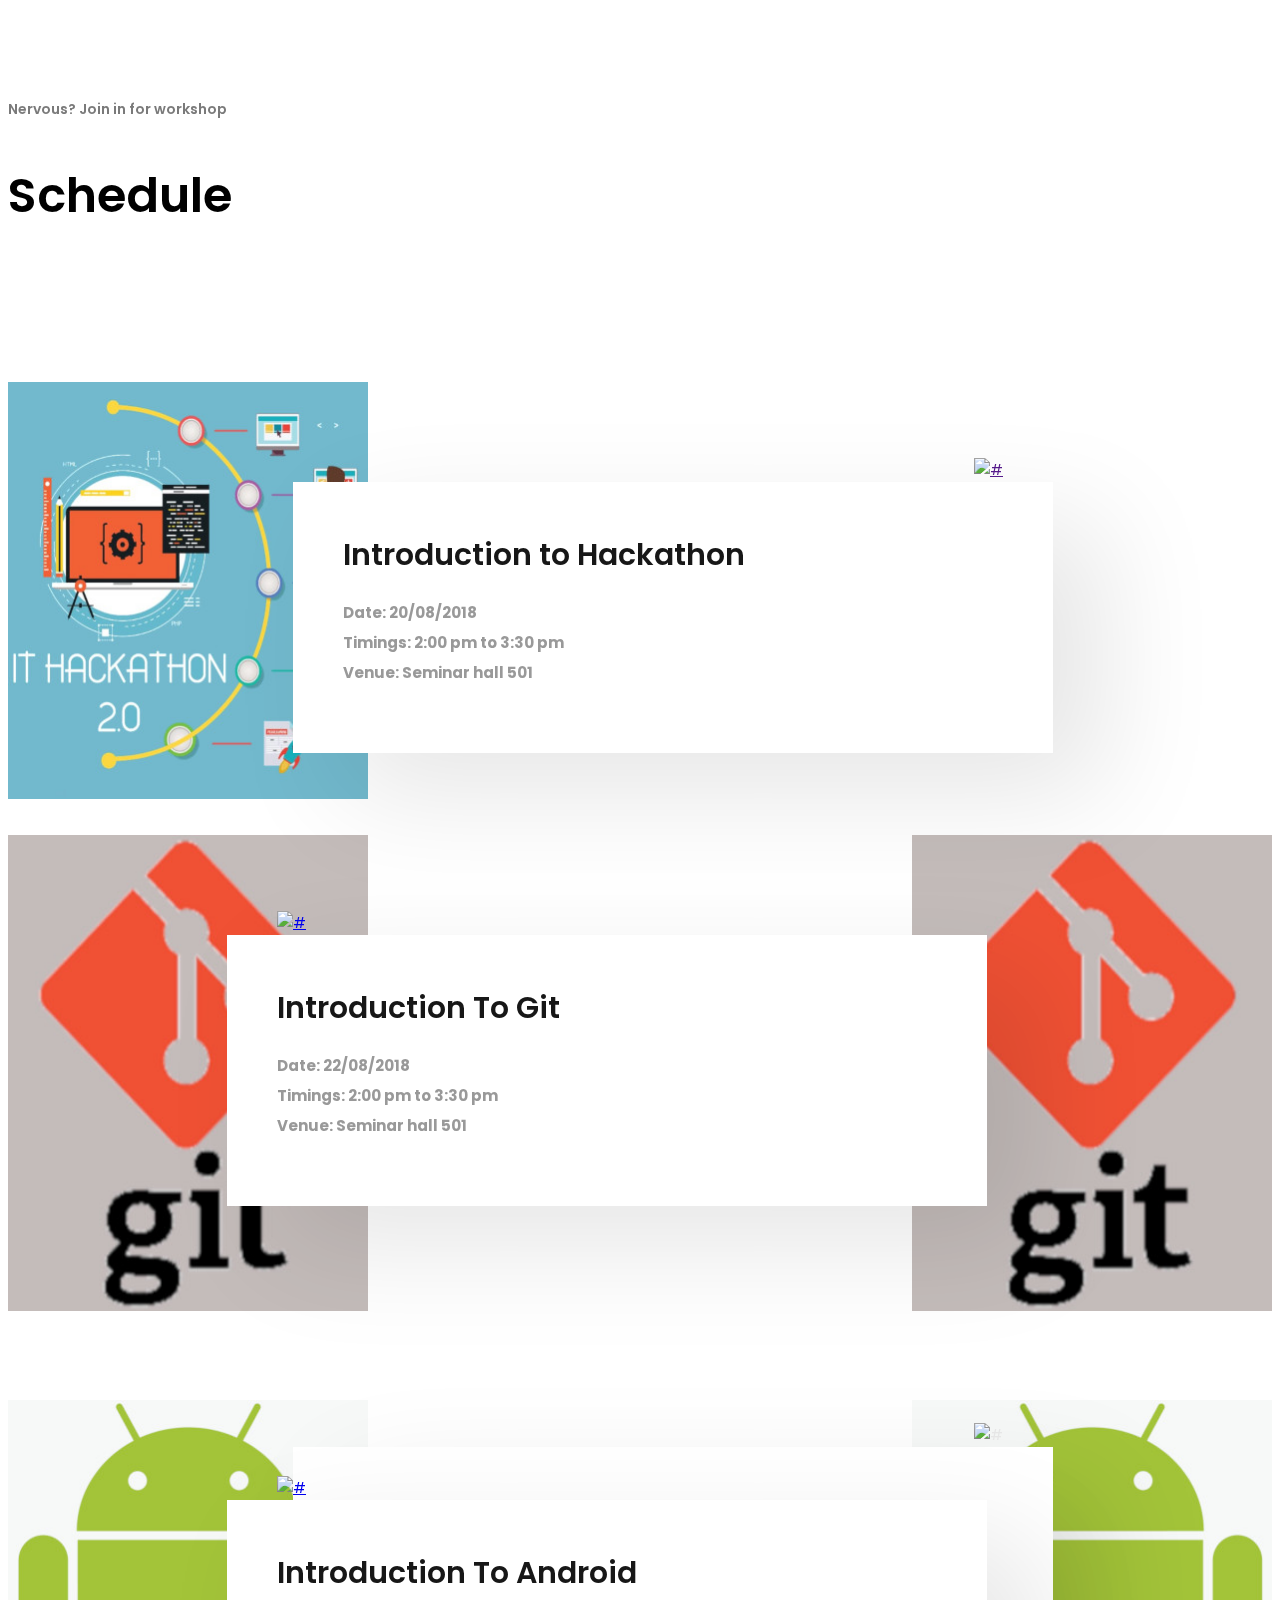
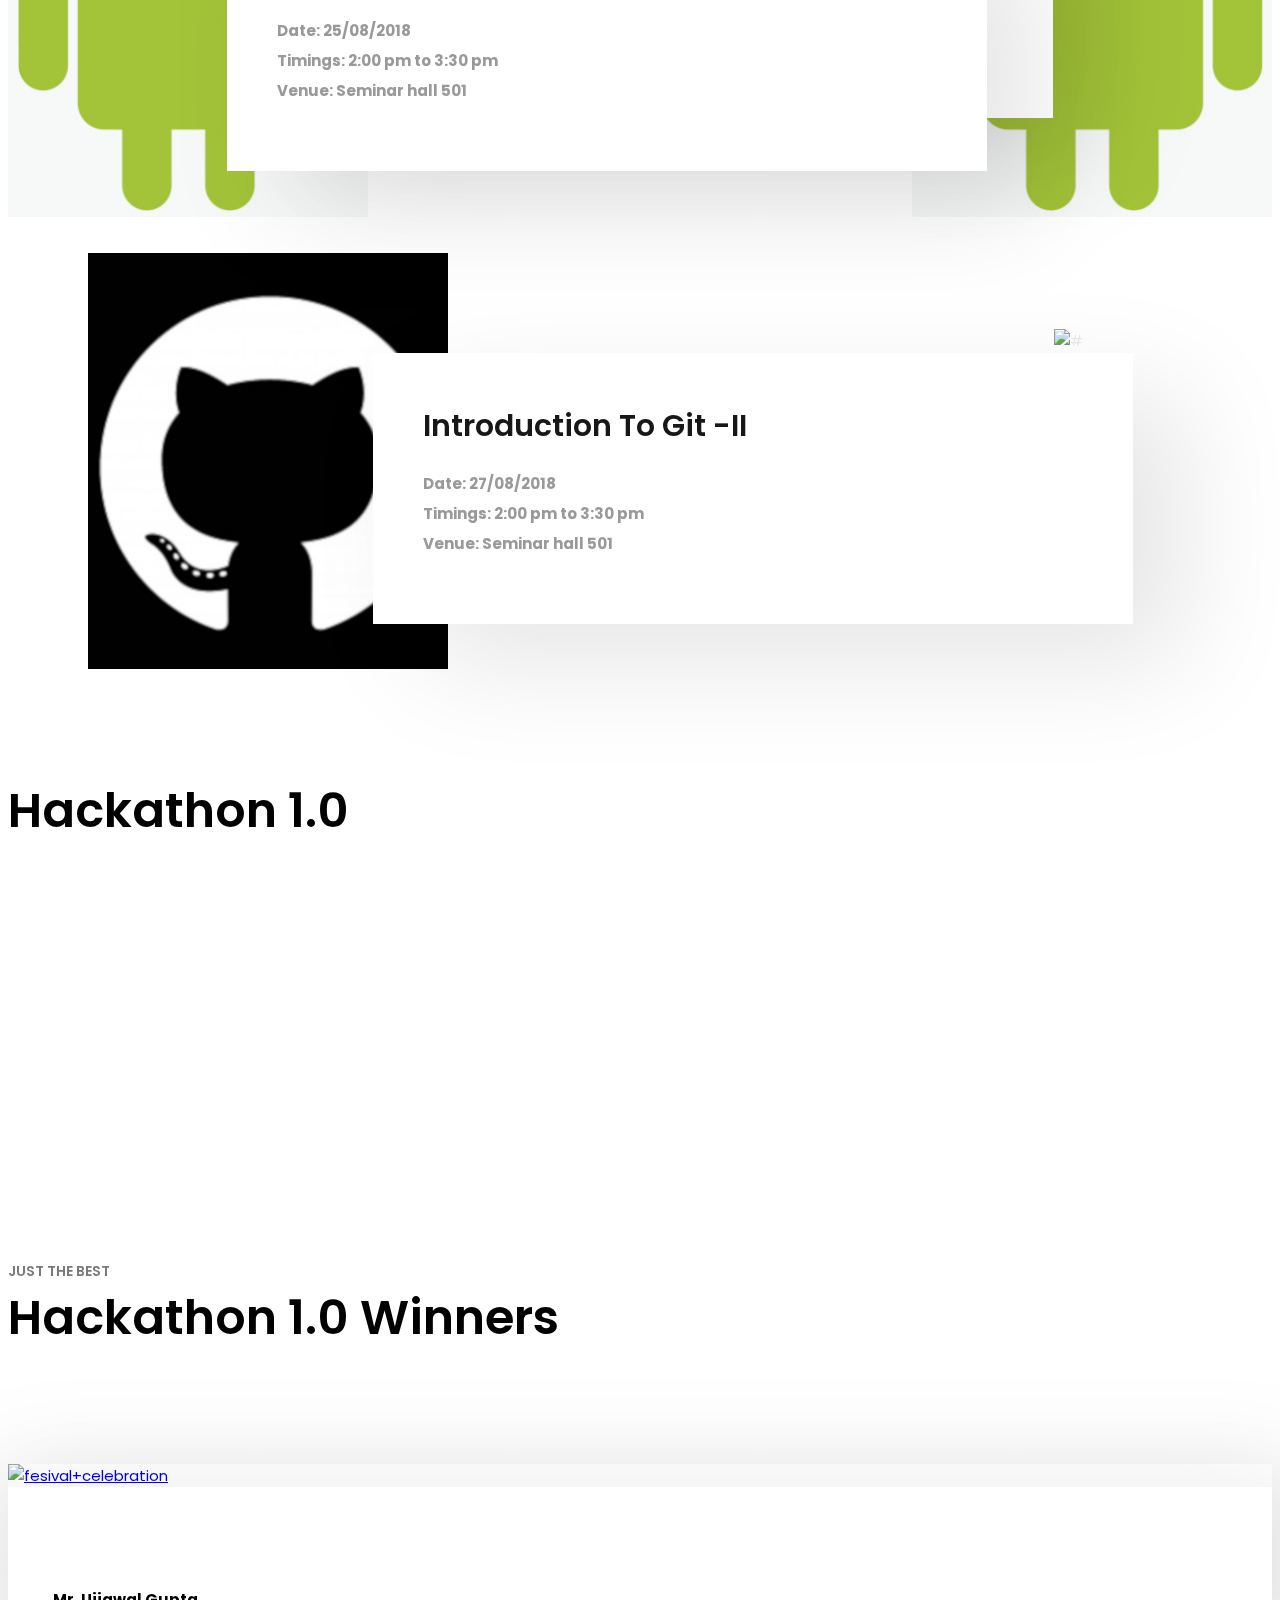
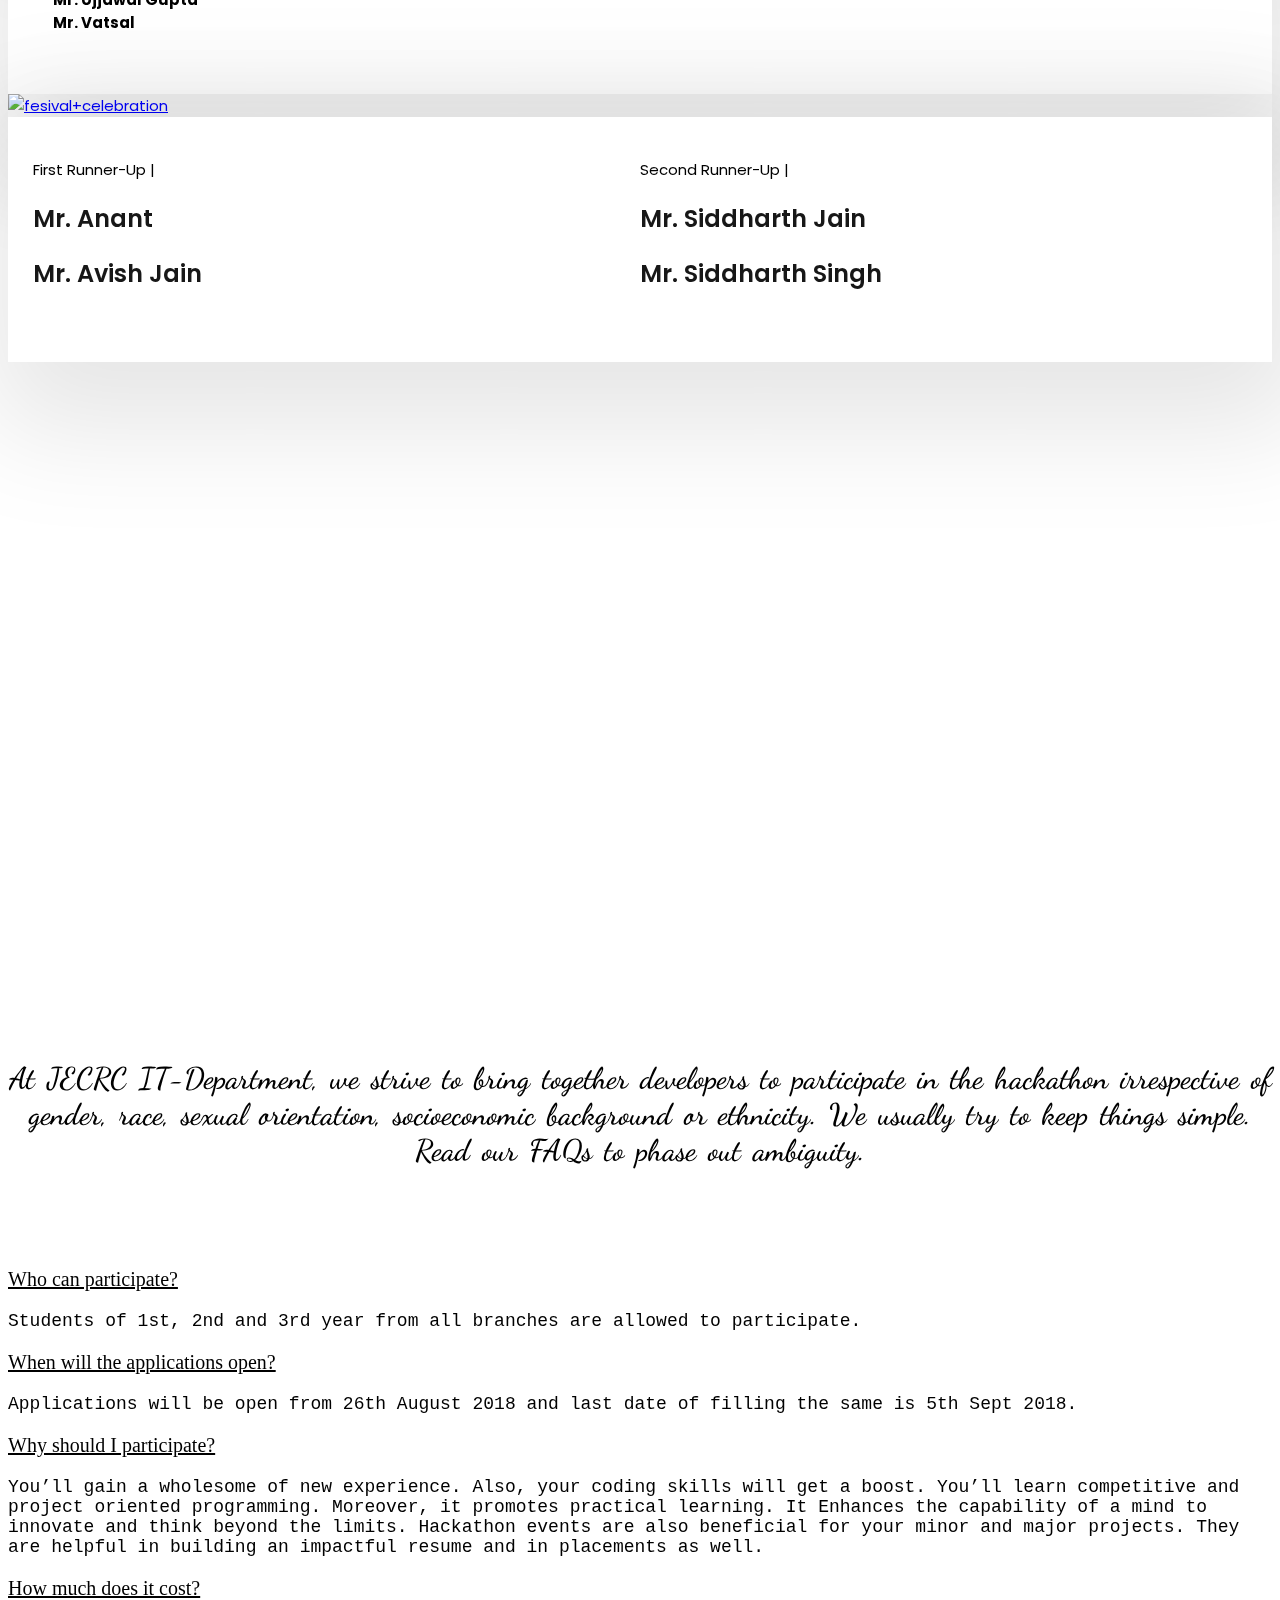
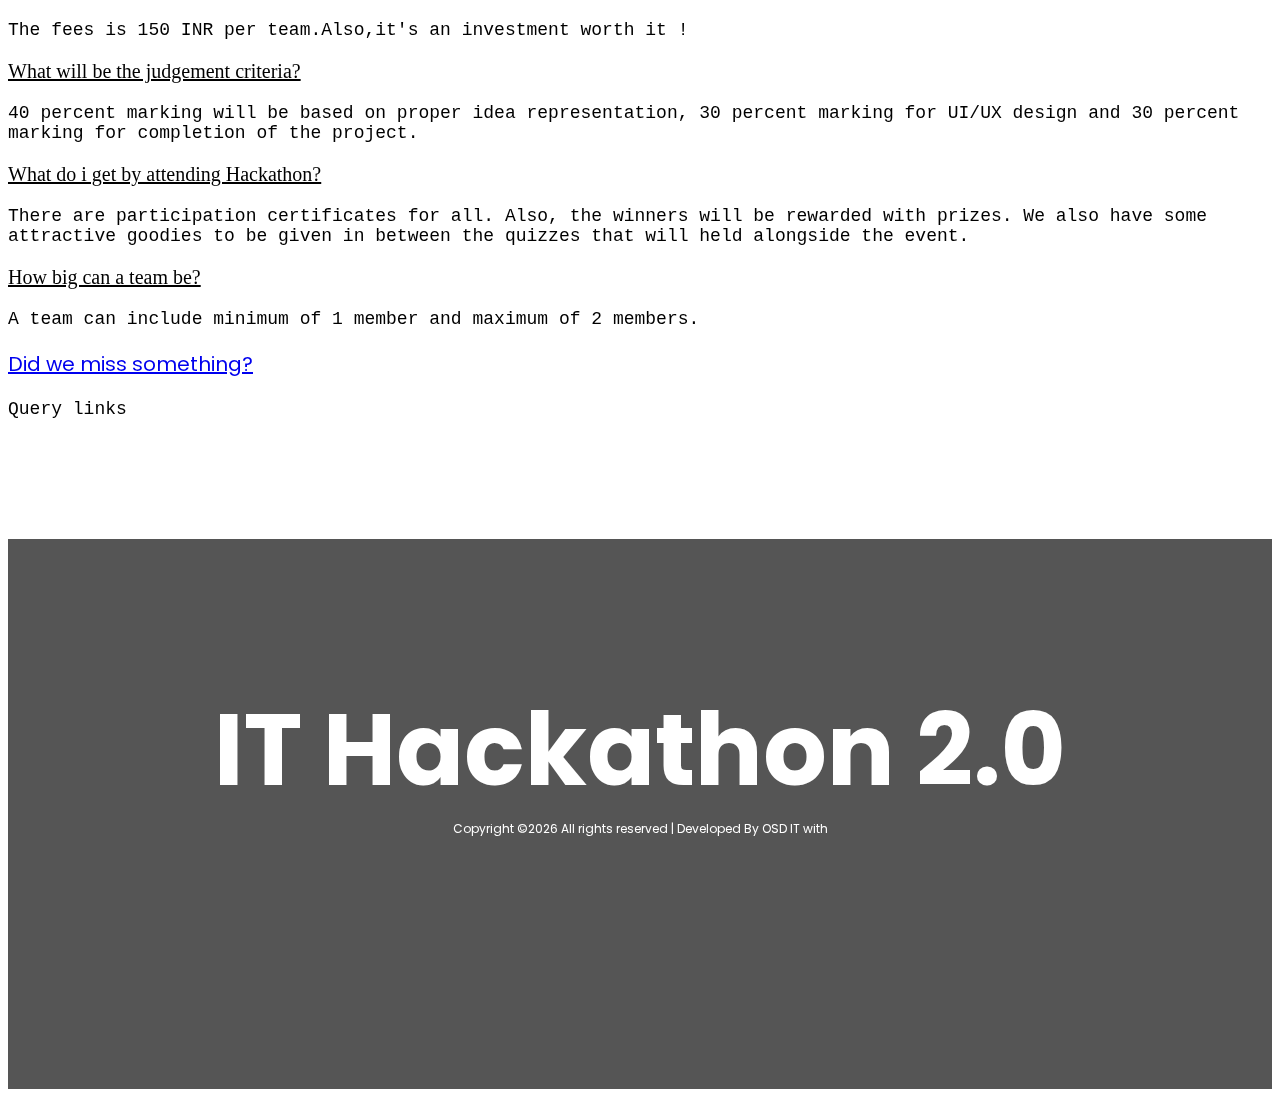
==== commit 6e4e61e5: "Register Button Fixed" ====
--- a/index.html
+++ b/index.html
@@ -98,10 +98,10 @@
                 </div><!-- .col-12 -->
             </div><!-- row -->
 
-            <div class="row">
+            <div class="row row-btn">
                 <div class="col-12 ">
                     <div class="entry-footer">
-                        <a href="gform.html" class="btn">Register Now</a>
+                        <a href="gform.html" class="btn register-btn">Register Now</a>
                     </div>
                 </div>
             </div>
--- a/style.css
+++ b/style.css
@@ -980,9 +980,14 @@
     background: url("images/about-us-header-background.jpg") no-repeat;
     background-size: cover;
 }
+@media screen and (min-width: 768px) {
+    .page-header .entry-title {
+        font-size: 72px !important;;
+    }
+}
 
 .page-header .entry-title {
-    font-size: 72px;
+    font-size: 14vw;
     color: white;
     margin: 0;
     padding: 0;
@@ -2037,4 +2042,14 @@
 
 .hamburger-menu {
     z-index: 99999;
+}
+
+
+.register-btn{
+    z-index: 100;
+    position: relative;
+}
+
+row-btn{
+    z-index: 100;
 }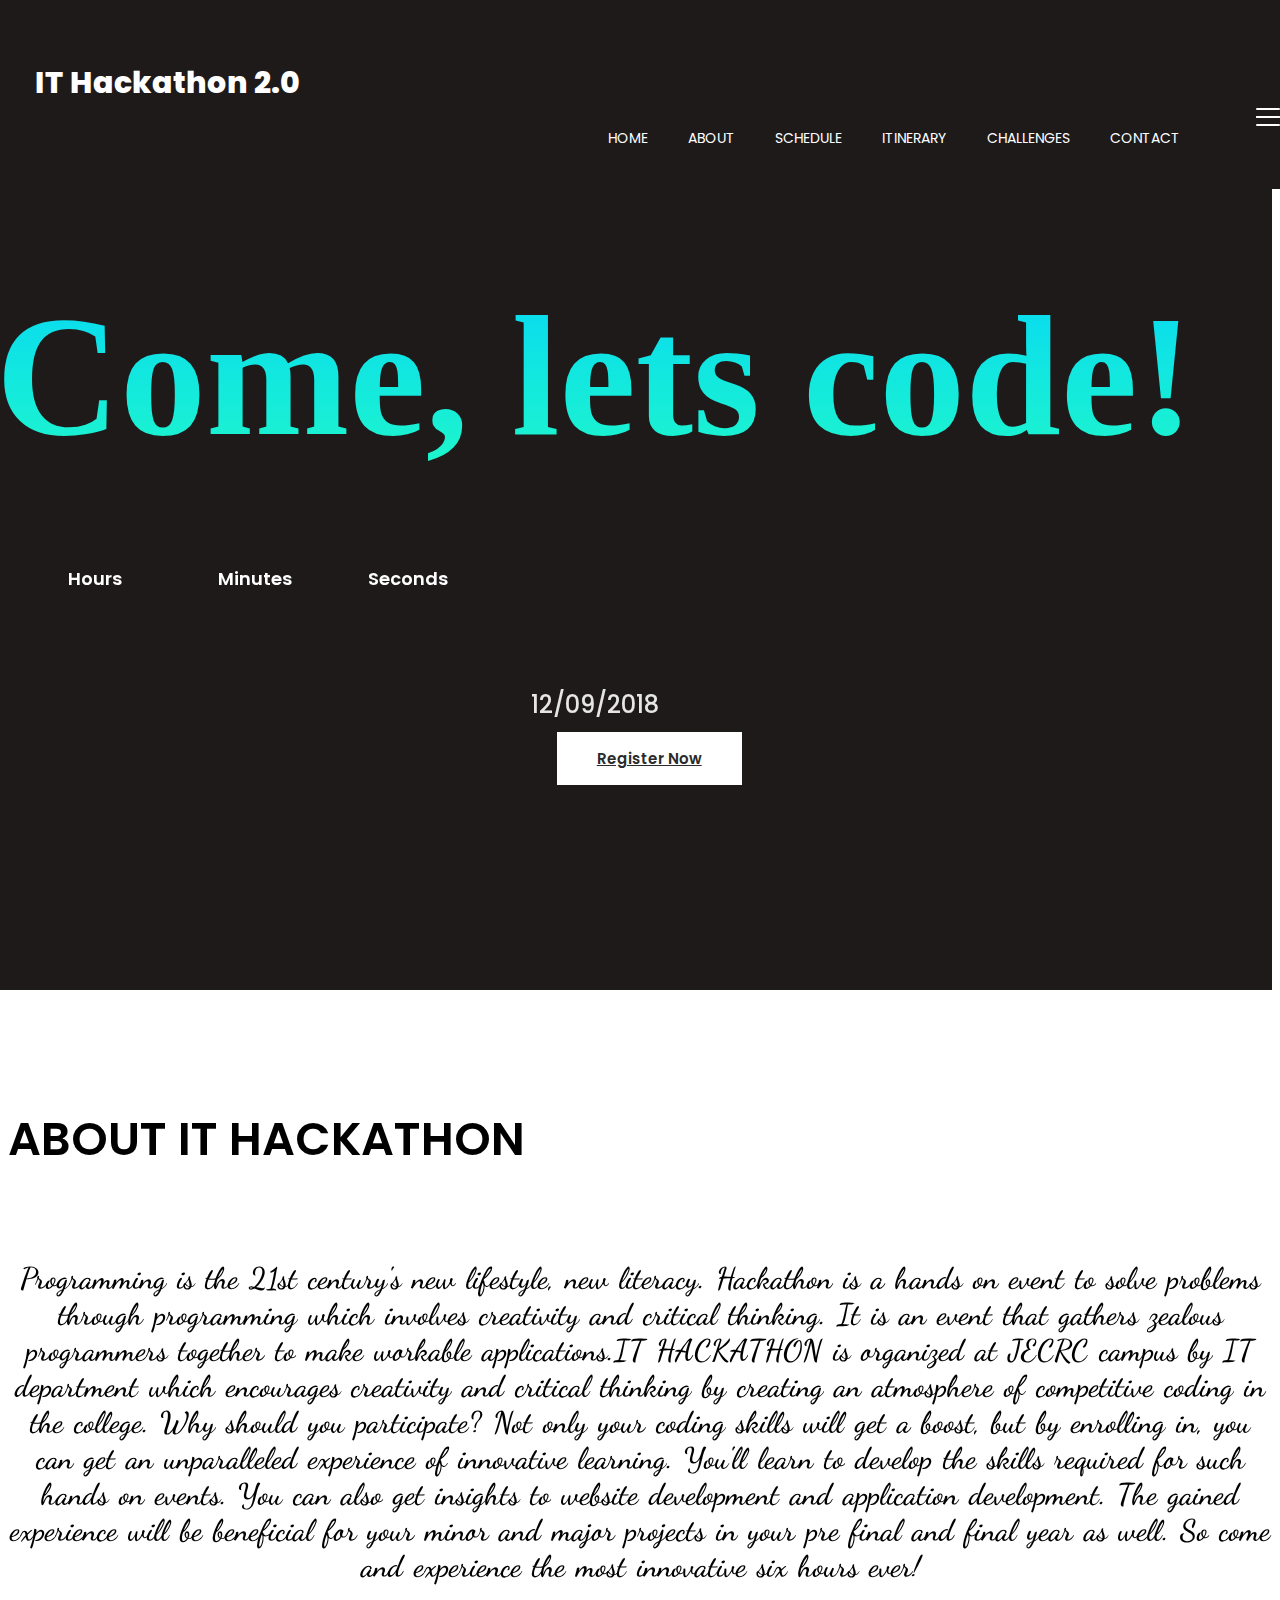
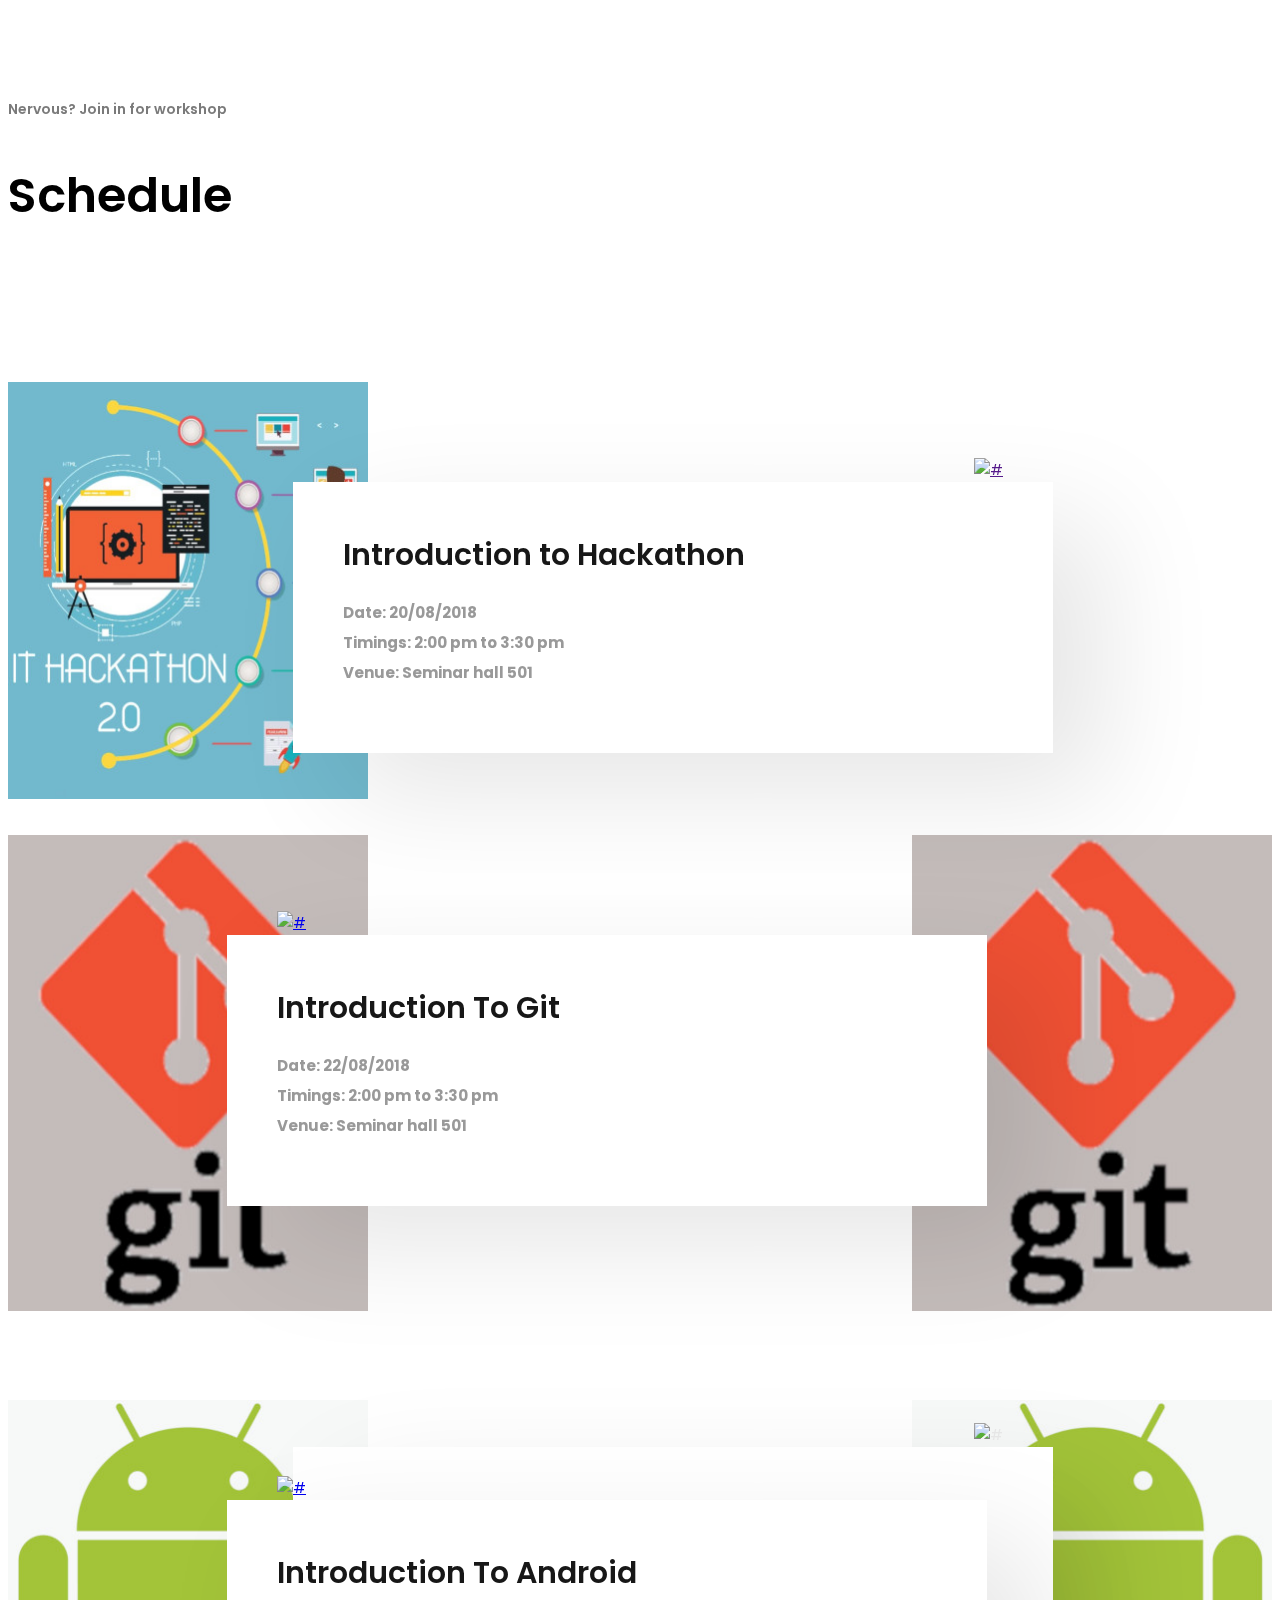
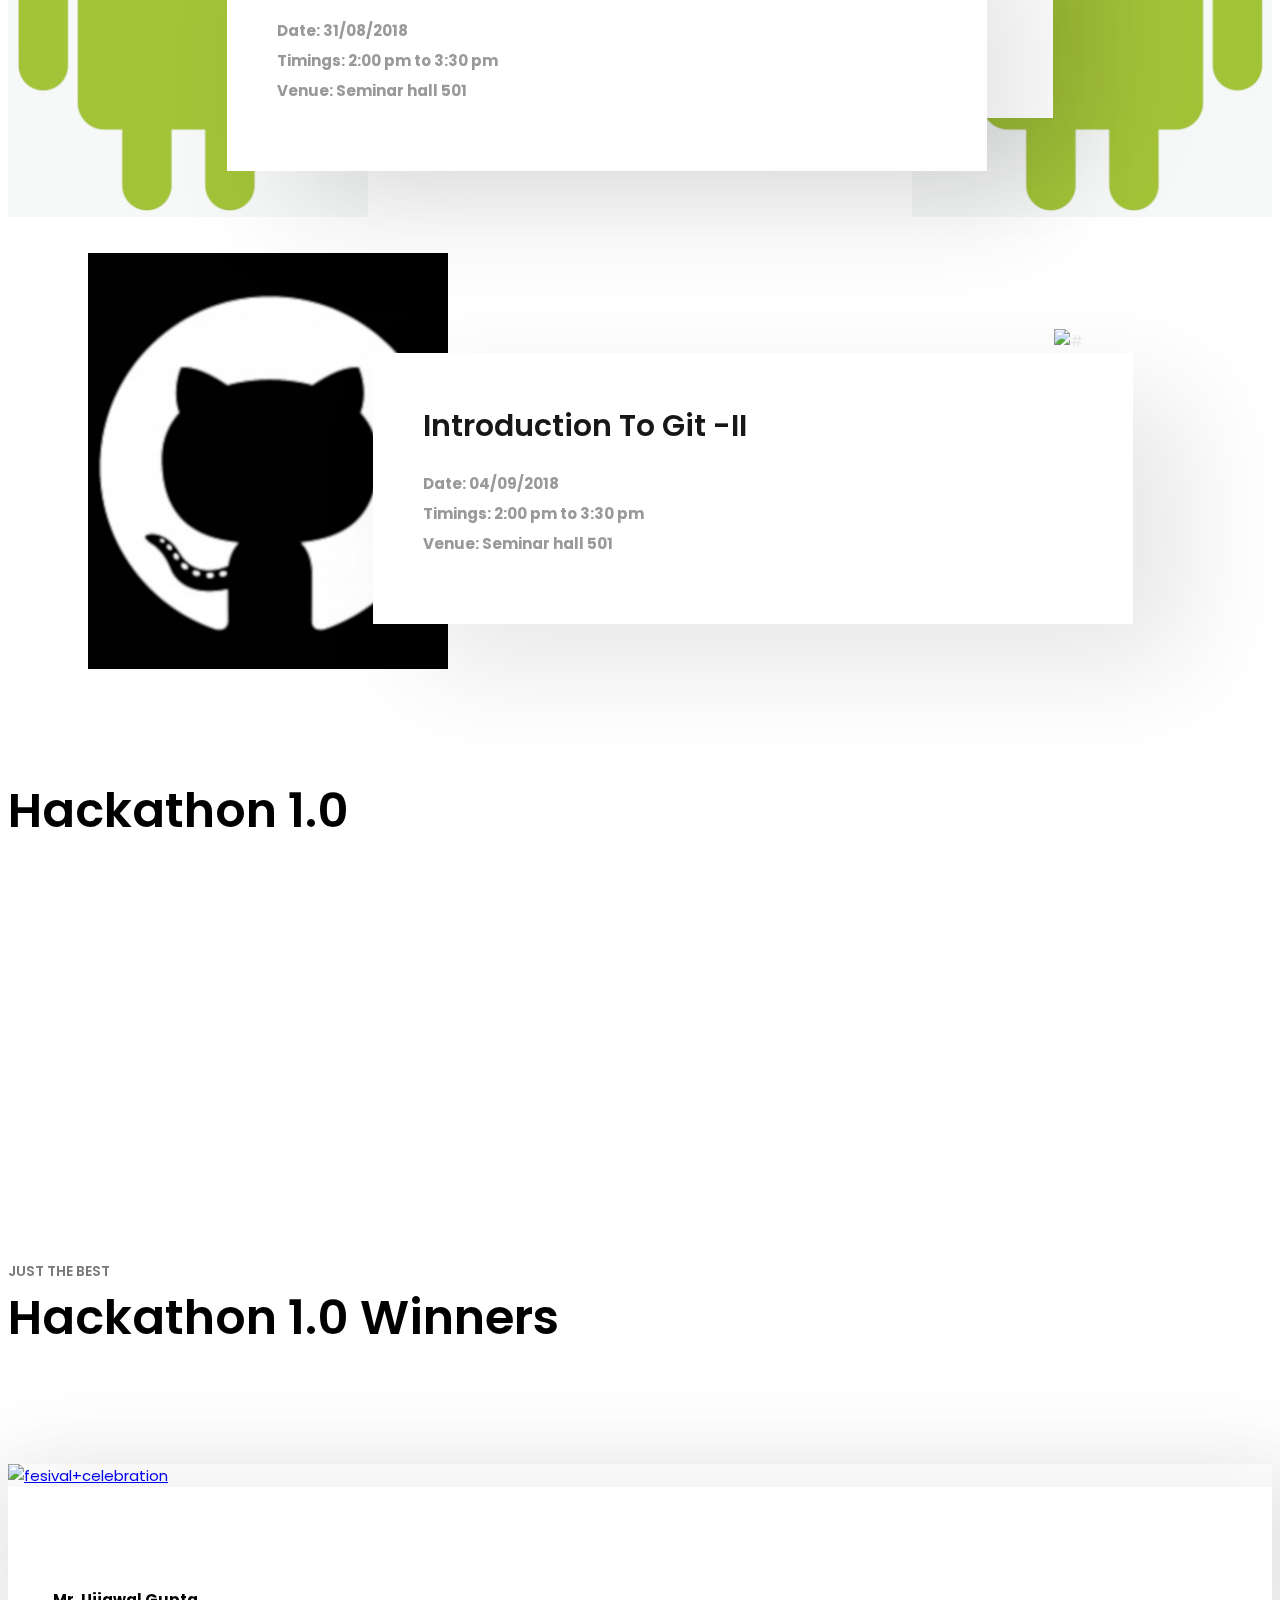
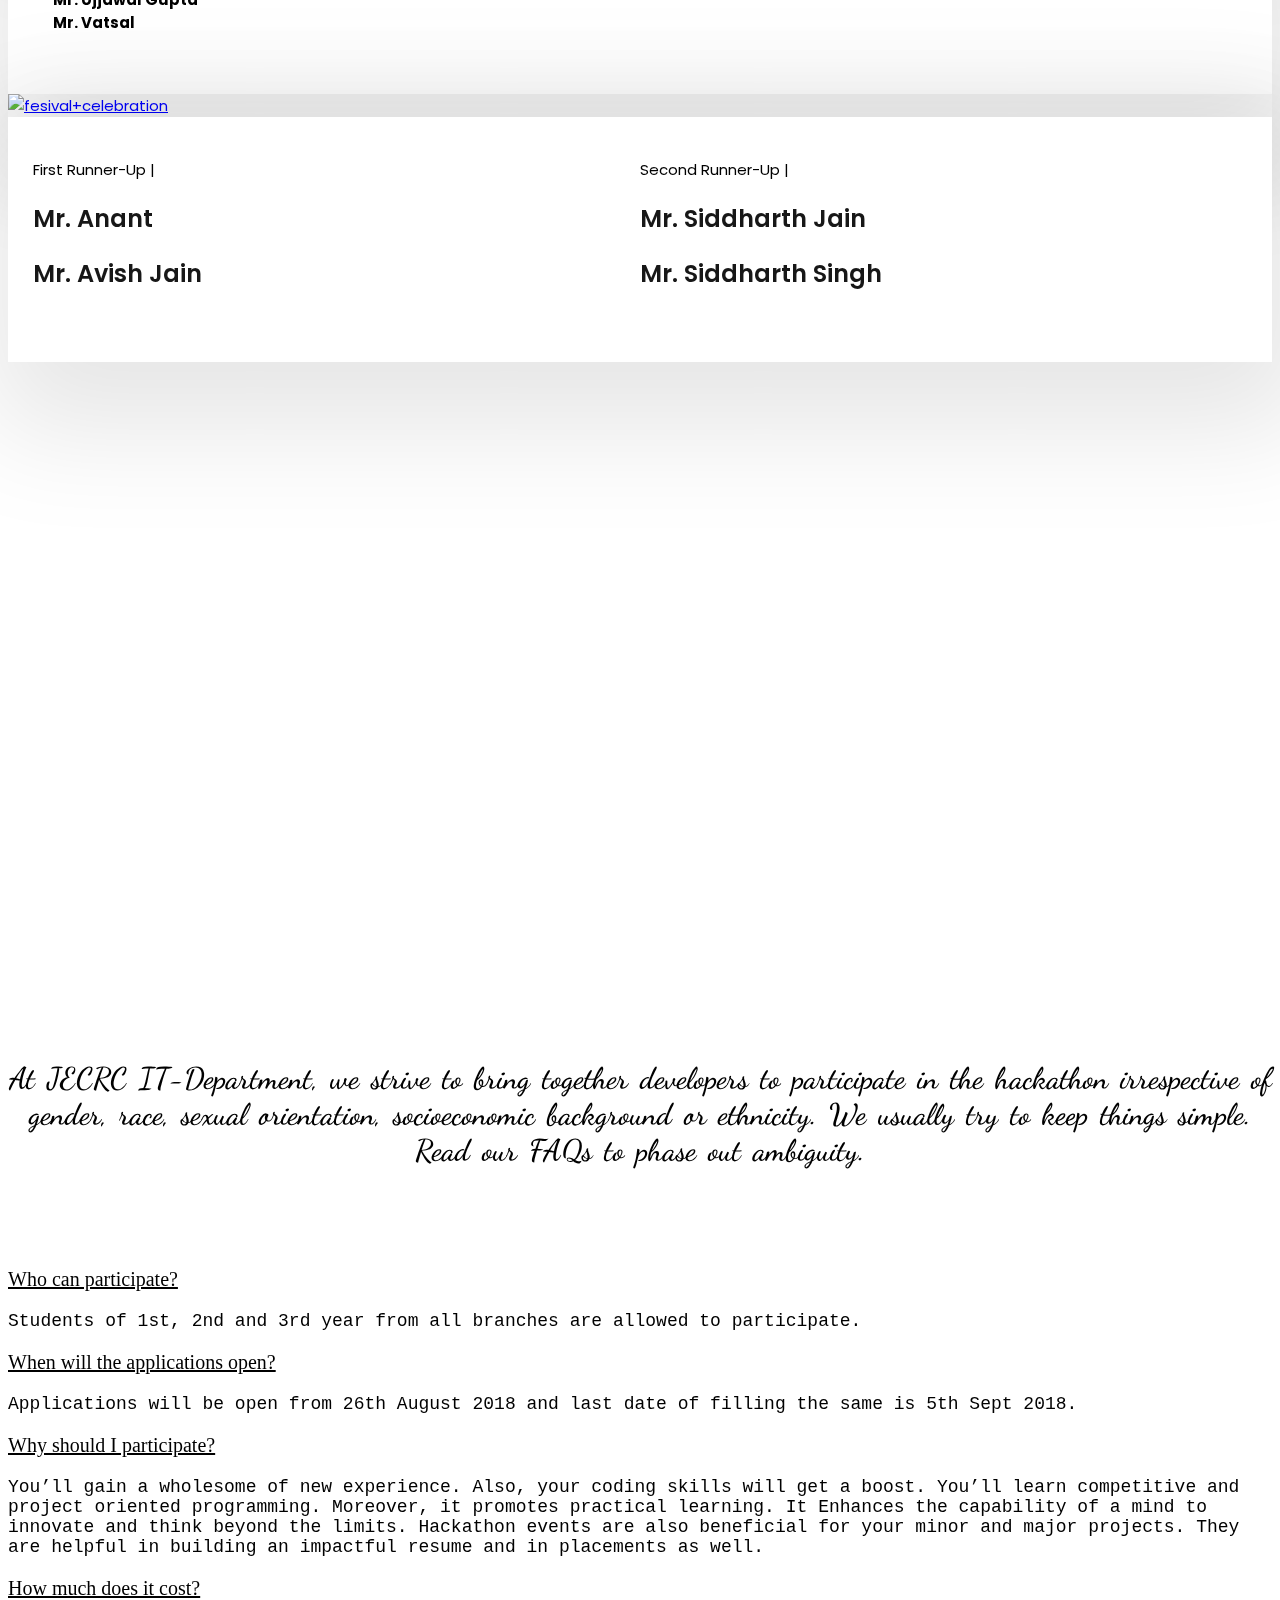
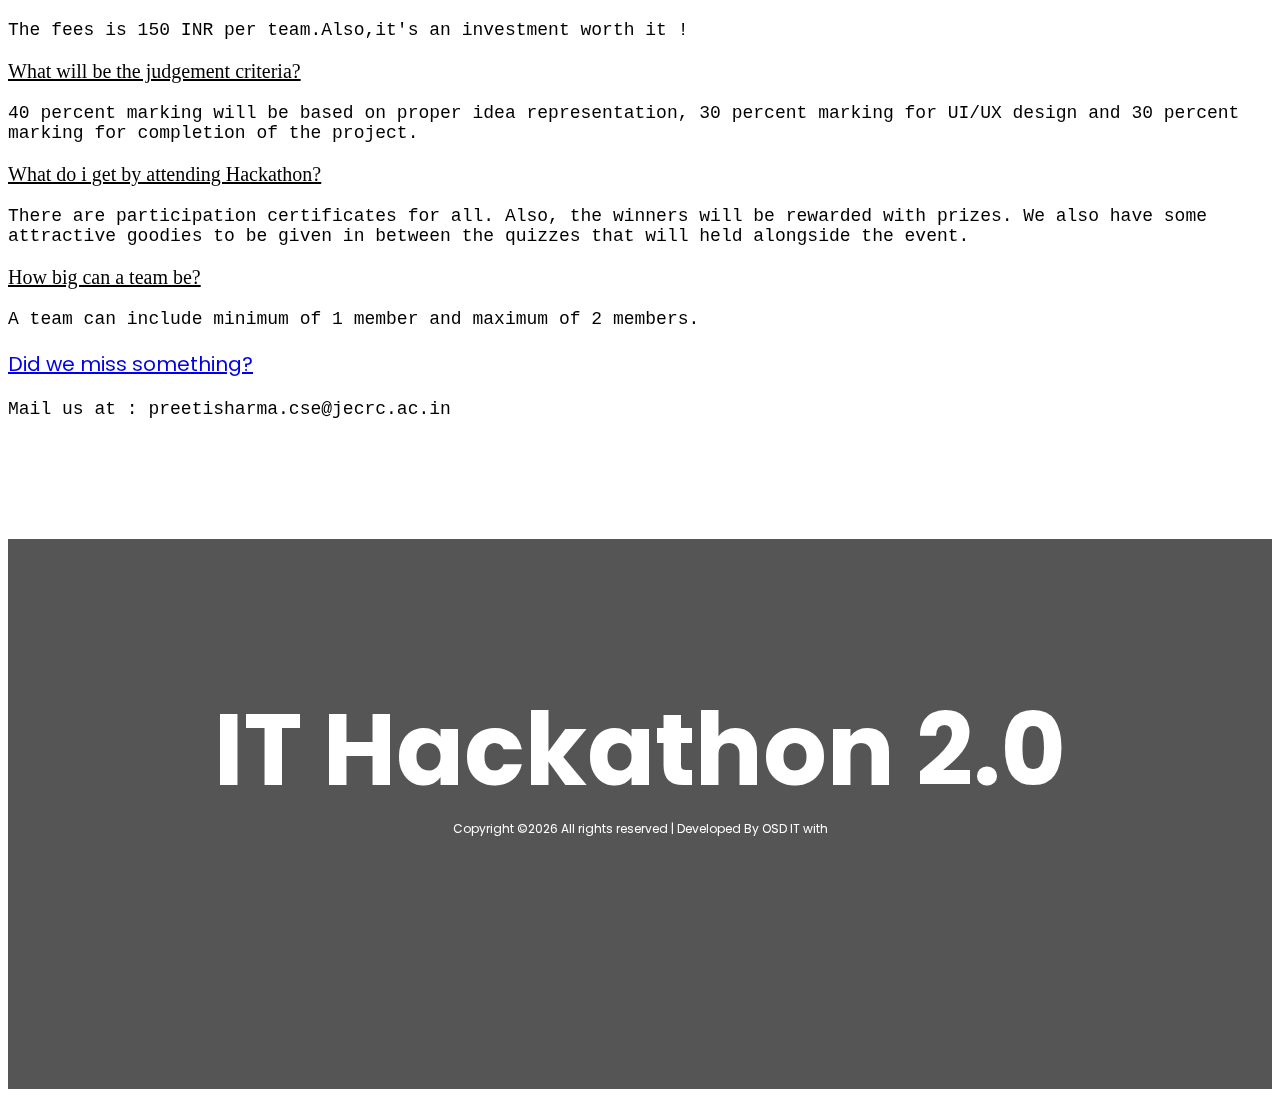
==== commit 7fb1edcc: "Workshop schedule and FAQ updated" ====
--- a/index.html
+++ b/index.html
@@ -208,7 +208,7 @@
                                         </div><!-- entry-title -->
 
                                         <div class="entry-content">
-                                            <p><strong>Date: 23/08/2018<br>Timings: 2:00 pm to 3:30 pm<br>
+                                            <p><strong>Date: 30/08/2018<br>Timings: 2:00 pm to 3:30 pm<br>
                                             Venue: Seminar hall 501<br></strong> </p>
                                         </div><!-- entry-content -->
 
@@ -233,7 +233,7 @@
                                         </div><!-- entry-title -->
 
                                         <div class="entry-content">
-                                            <p><strong>Date: 25/08/2018<br>Timings: 2:00 pm to 3:30 pm<br>
+                                            <p><strong>Date: 31/08/2018<br>Timings: 2:00 pm to 3:30 pm<br>
                                             Venue: Seminar hall 501<br></strong> </p>
                                         </div><!-- entry-content -->
 
@@ -263,7 +263,7 @@
                                         </div><!-- entry-title -->
 
                                         <div class="entry-content">
-                                            <p><strong>Date: 27/08/2018<br>Timings: 2:00 pm to 3:30 pm<br>
+                                            <p><strong>Date: 04/09/2018<br>Timings: 2:00 pm to 3:30 pm<br>
                                             Venue: Seminar hall 501<br></strong> </p>
                                         </div><!-- entry-content -->
 
@@ -605,7 +605,7 @@
                   
                 <div class="collapse" id="ans10">
                       <div class="card card-body" style="color: black; font-family: 'Inconsolata', monospace;">
-                           Query links
+                           Mail us at : preetisharma.cse@jecrc.ac.in
                       </div>     
                 </div>
                     </div>
@@ -643,14 +643,7 @@
                         </div><!-- copyright-info -->
 
                         <div class="footer-social">
-                            <ul class="flex justify-content-center align-items-center">
-                                <li><a href="#"><i class="fab fa-pinterest"></i></a></li>
-                                <li><a href="#"><i class="fab fa-facebook-f"></i></a></li>
-                                <li><a href="#"><i class="fab fa-twitter"></i></a></li>
-                                <li><a href="#"><i class="fab fa-dribbble"></i></a></li>
-                                <li><a href="#"><i class="fab fa-behance"></i></a></li>
-                                <li><a href="#"><i class="fab fa-linkedin-in"></i></a></li>
-                            </ul>
+                            
                         </div><!-- footer-social -->
                     </div><!-- col -->
                 </div><!-- row -->
--- a/style.css
+++ b/style.css
@@ -2052,4 +2052,8 @@
 
 row-btn{
     z-index: 100;
-}+}
+.ifdb{
+  margin-left: 10%;
+  margin-right: 10%;
+}
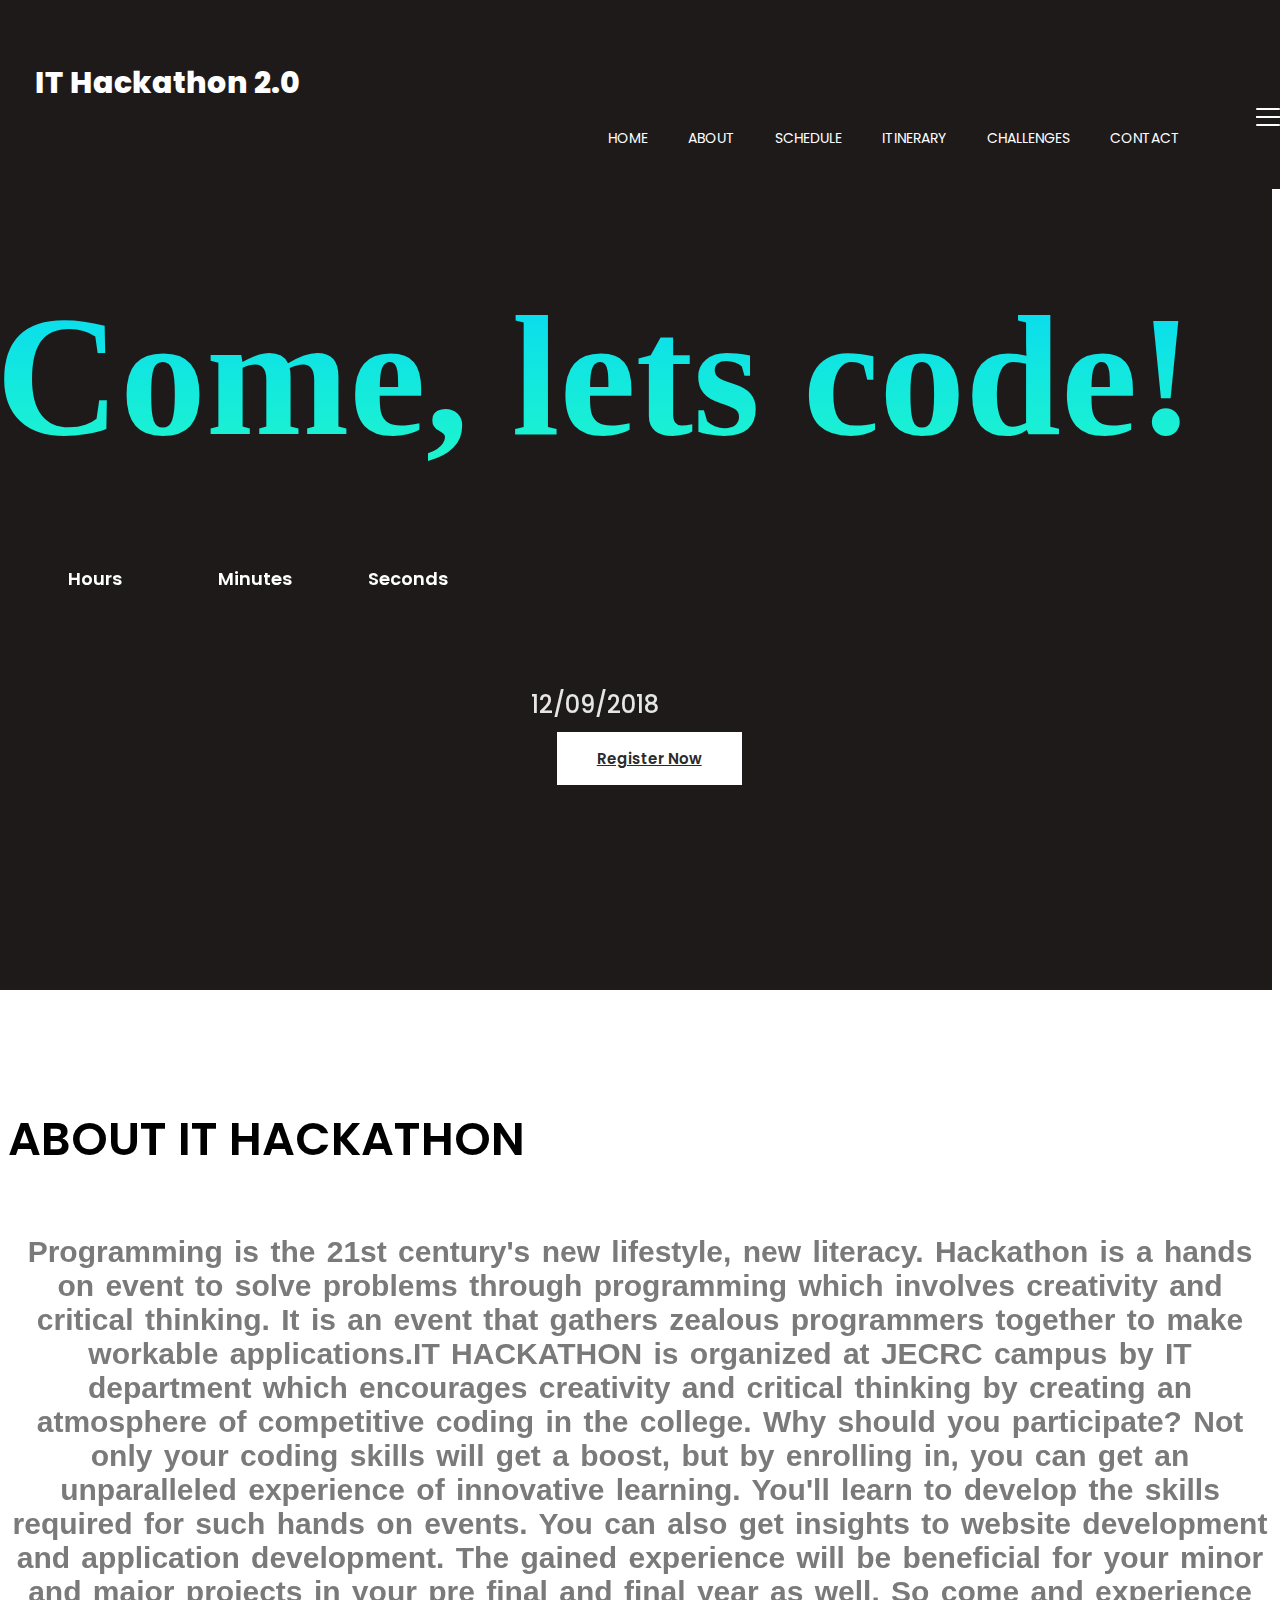
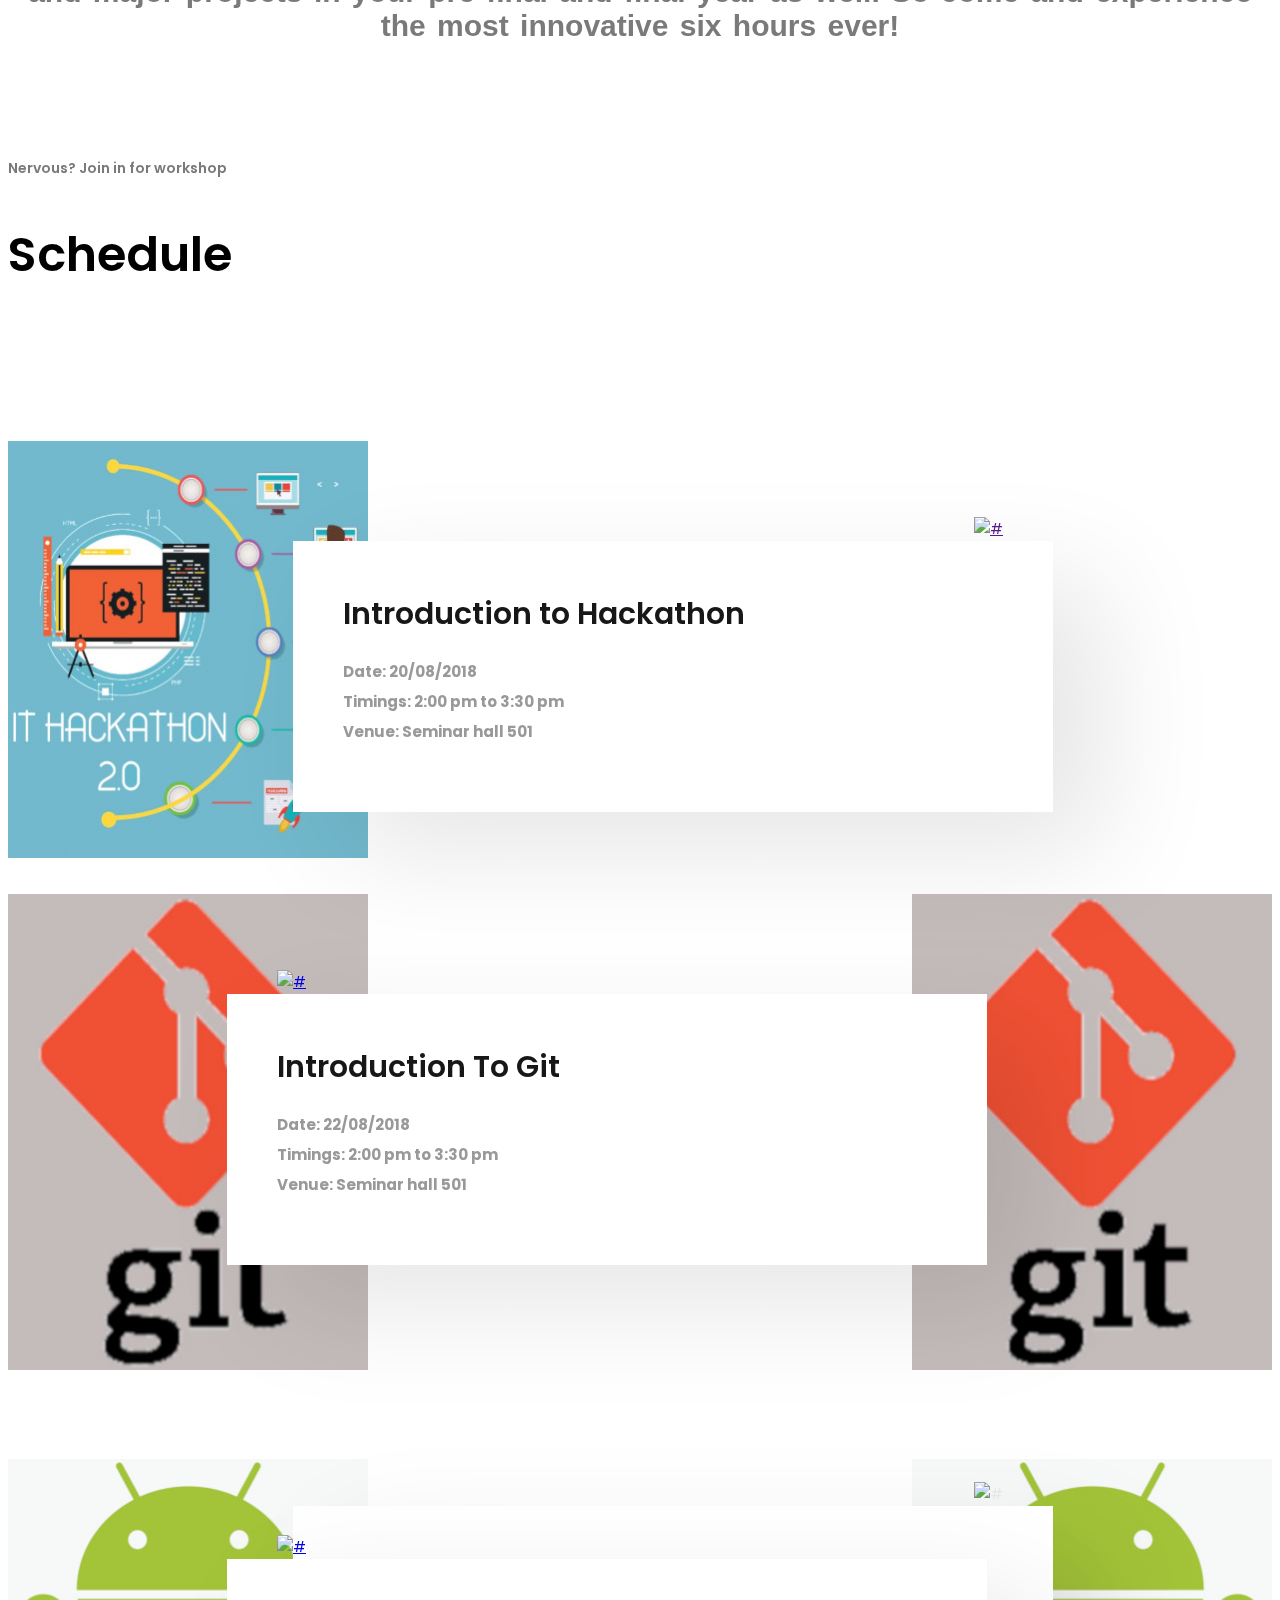
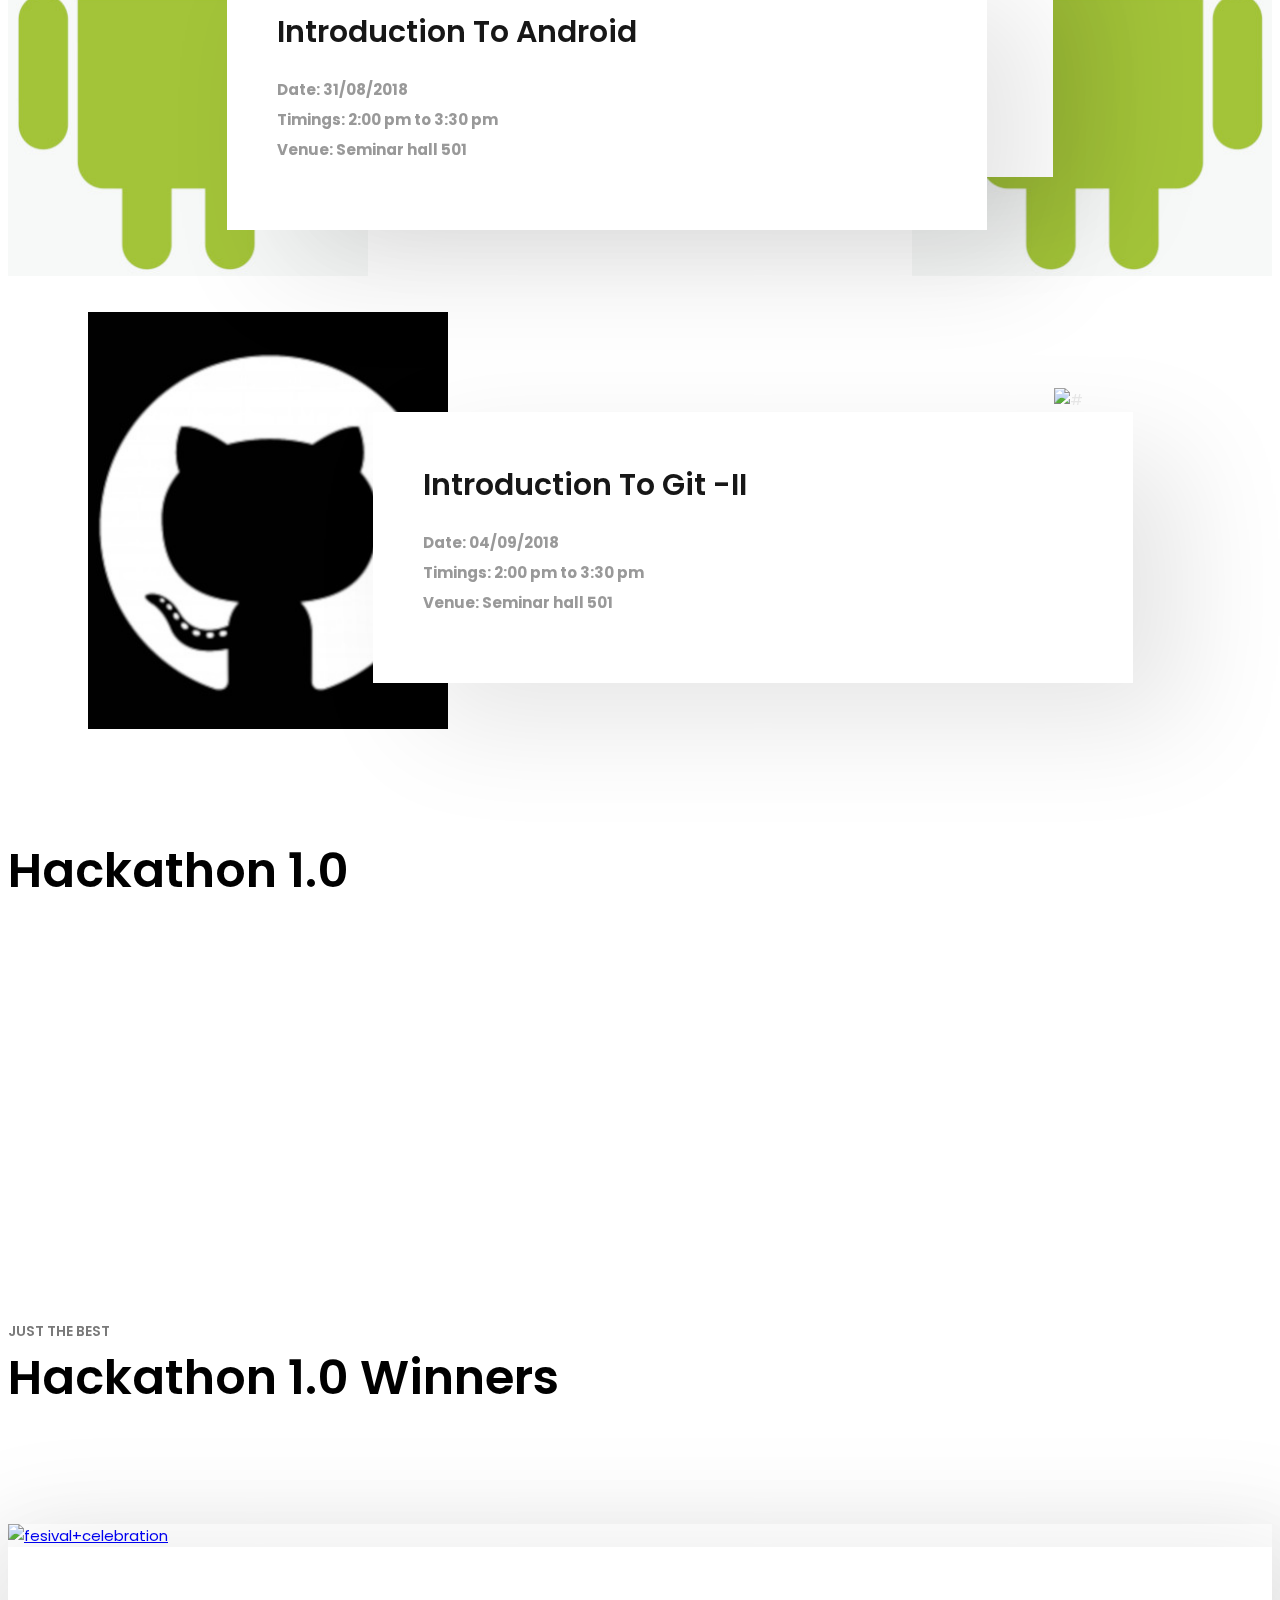
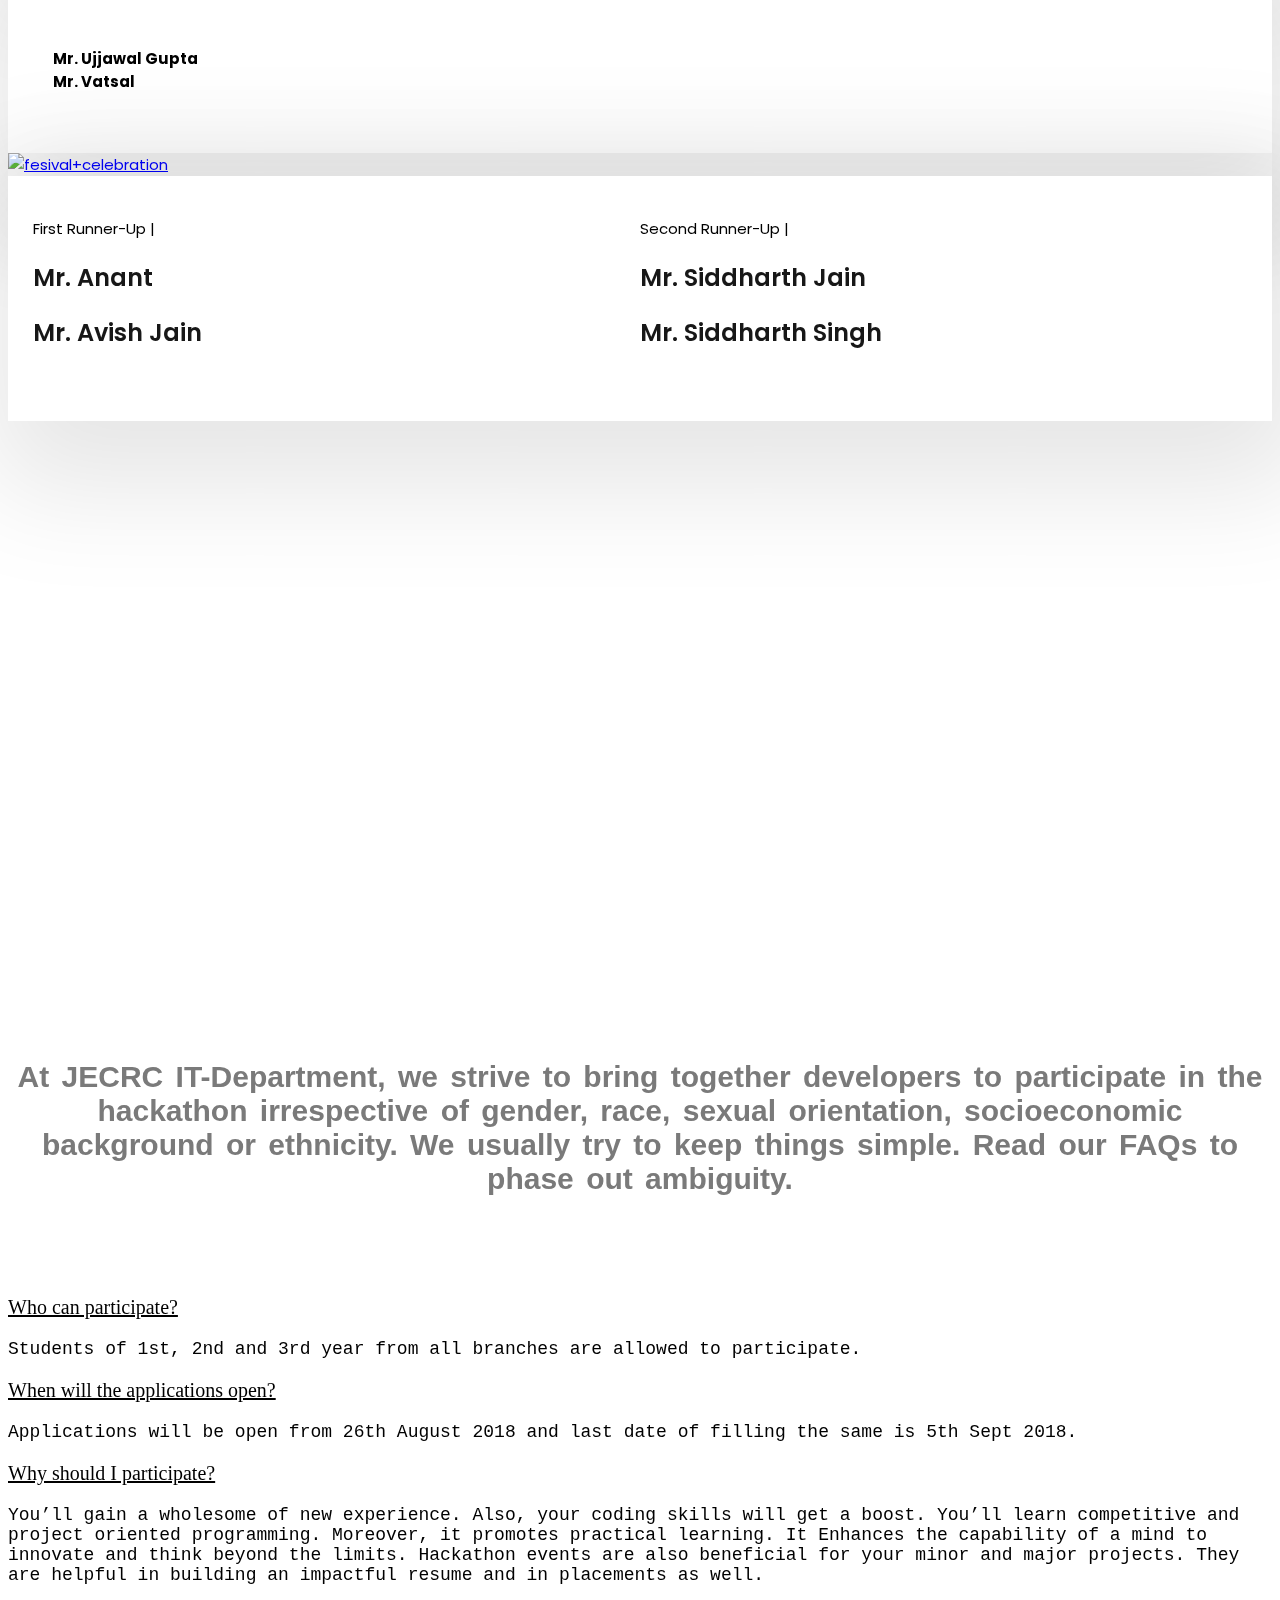
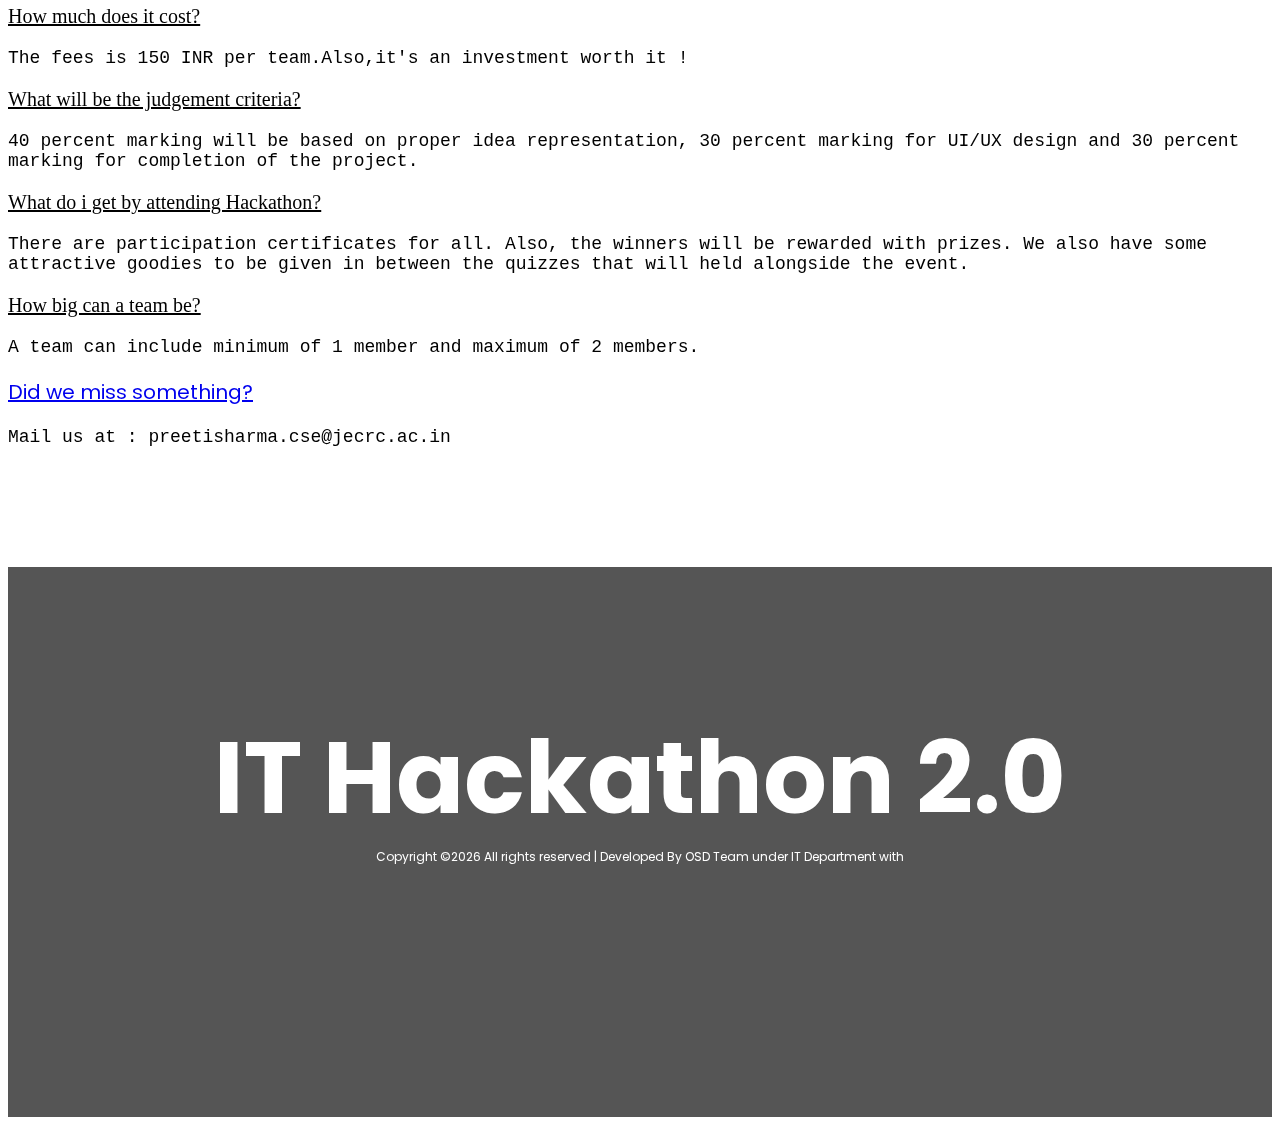
==== commit 59c3454e: "Merge branch 'master' into master" ====
--- a/index.html
+++ b/index.html
@@ -6,7 +6,7 @@
     <meta name="viewport" content="width=device-width, initial-scale=1, shrink-to-fit=no">
 
     <title>Home | IT Hackathon</title>
-
+    <link rel="icon" href="images/ithack.jpg" type="image/jpg" sizes="30x30">
     <link href="https://fonts.googleapis.com/css?family=Poppins:300,400,500,600,700" rel="stylesheet">
     <!-- Bootstrap CSS -->
     <link rel="stylesheet" href="css/bootstrap.min.css">
@@ -19,7 +19,7 @@
     
    <!-- faq-section-->
      <link rel="stylesheet" href="https://stackpath.bootstrapcdn.com/bootstrap/4.1.3/css/bootstrap.min.css" integrity="sha384-MCw98/SFnGE8fJT3GXwEOngsV7Zt27NXFoaoApmYm81iuXoPkFOJwJ8ERdknLPMO" crossorigin="anonymous">
-     <link href="https://fonts.googleapis.com/css?family=Dancing+Script" rel="stylesheet">
+    <link href="https://fonts.googleapis.com/css?family=Raleway" rel="stylesheet"> 
      <link rel="stylesheet" href="https://use.fontawesome.com/releases/v5.2.0/css/all.css" integrity="sha384-hWVjflwFxL6sNzntih27bfxkr27PmbbK/iSvJ+a4+0owXq79v+lsFkW54bOGbiDQ" crossorigin="anonymous">
 
     <!-- Styles -->
@@ -33,10 +33,11 @@
             <div class="container-fluid">
                 <div class="row align-items-center">
                     <div class="col-10 col-lg-4">
-                        <h1 class="site-branding flex">
+                  <h1 class="site-branding flex">
                             <a href="#">IT Hackathon 2.0</a>
                         </h1>
-                    </div>
+                    
+                  </div>
 
                     <div class="col-2 col-lg-8">
                         <nav class="site-navigation">
@@ -47,12 +48,12 @@
                                 <span></span>
                             </div><!-- .hamburger-menu -->
                                <ul>
-                                <li><a href="index.html">HOME</a></li>
-                                <li><a href="#about">ABOUT</a></li>
-                                <li><a href="#schedule">SCHEDULE</a></li>
-                                <li><a href="./it/itinerary.html">ITINERARY</a></li>
-                                <li><a href="problem.html">CHALLENGES</a></li>
-                                <li><a href="contact.html">CONTACT</a></li>
+                                <li><a href="index.html"class="hvr-float-shadow">HOME</a></li>
+                                <li><a href="#about" class="hvr-float-shadow">ABOUT</a></li>
+                                <li><a href="#schedule" class="hvr-float-shadow">SCHEDULE</a></li>
+                                <li><a href="./it/itinerary.html" class="hvr-float-shadow">ITINERARY</a></li>
+                                <li><a href="problem.html" class="hvr-float-shadow">CHALLENGES</a></li>
+                                <li><a href="contact.html" class="hvr-float-shadow">CONTACT</a></li>
                                 <li><a href="#"></a></li>
                             </ul><!-- flex -->
                         </nav><!-- .site-navigation -->
@@ -118,13 +119,14 @@
                   <div class="lineup-artists-headline">
                     <div class="entry-title">
                     	<h2 style="font-size: 46px;">ABOUT IT HACKATHON</h2><br>
-                       <h2 style="font-family: 'Dancing Script', cursive; font-size: 30px; text-align: center; word-spacing: 3px;" >Programming is the 21st century's new lifestyle, new literacy. Hackathon is a hands on event to solve problems through programming which involves creativity and critical thinking. It is an event that gathers zealous programmers together to make workable applications.IT HACKATHON is organized at JECRC campus by IT department  which encourages creativity and critical thinking by creating an atmosphere of competitive coding in the college.
+
+                       <p style="font-family: 'Arial', cursive; font-size: 30px; text-align: center; word-spacing: 3px;" >Programming is the 21st century's new lifestyle, new literacy. Hackathon is a hands on event to solve problems through programming which involves creativity and critical thinking. It is an event that gathers zealous programmers together to make workable applications.IT HACKATHON is organized at JECRC campus by IT department  which encourages creativity and critical thinking by creating an atmosphere of competitive coding in the college.
 
 Why should you participate? 
 Not only your coding skills will get a boost, but by enrolling in, you can get an unparalleled experience of innovative learning. You'll learn to develop the skills required for such hands on events. You can also get insights to website development and application development. The gained experience will be beneficial for your minor and major projects in your pre final and final year as well.
 
 So come and experience the most innovative six hours ever!
-</h2>
+</p>
                     </div>
                     </div>    
           </div>
@@ -475,7 +477,8 @@
                 <div class="col-12">
                   <div class="lineup-artists-headline">
                     <div class="entry-title">
-                       <h2 style="font-family: 'Dancing Script', cursive; text-align: center; font-size: 30px;word-spacing: 4px;">At JECRC IT-Department, we strive to bring together developers to participate in the hackathon irrespective of gender, race, sexual orientation, socioeconomic background or ethnicity. We usually try to keep things simple. Read our FAQs to phase out ambiguity.</h2>
+
+                       <p style="font-family: 'Arial', cursive; text-align: center; font-size: 30px;word-spacing: 4px;">At JECRC IT-Department, we strive to bring together developers to participate in the hackathon irrespective of gender, race, sexual orientation, socioeconomic background or ethnicity. We usually try to keep things simple. Read our FAQs to phase out ambiguity.</p>
                     </div>
                     </div>    
           </div>
@@ -638,7 +641,7 @@
 
                         <div class="copyright-info">
                             <!-- Link back to Colorlib can't be removed. Template is licensed under CC BY 3.0. -->
-Copyright &copy;<script>document.write(new Date().getFullYear());</script> All rights reserved | Developed By OSD IT  with <i class="fa fa-heart" aria-hidden="true"></i> 
+Copyright &copy;<script>document.write(new Date().getFullYear());</script> All rights reserved | Developed By OSD Team under IT Department with <i class="fa fa-heart" aria-hidden="true" style="color: red"></i> 
 <!-- Link back to Colorlib can't be removed. Template is licensed under CC BY 3.0. -->
                         </div><!-- copyright-info -->
 
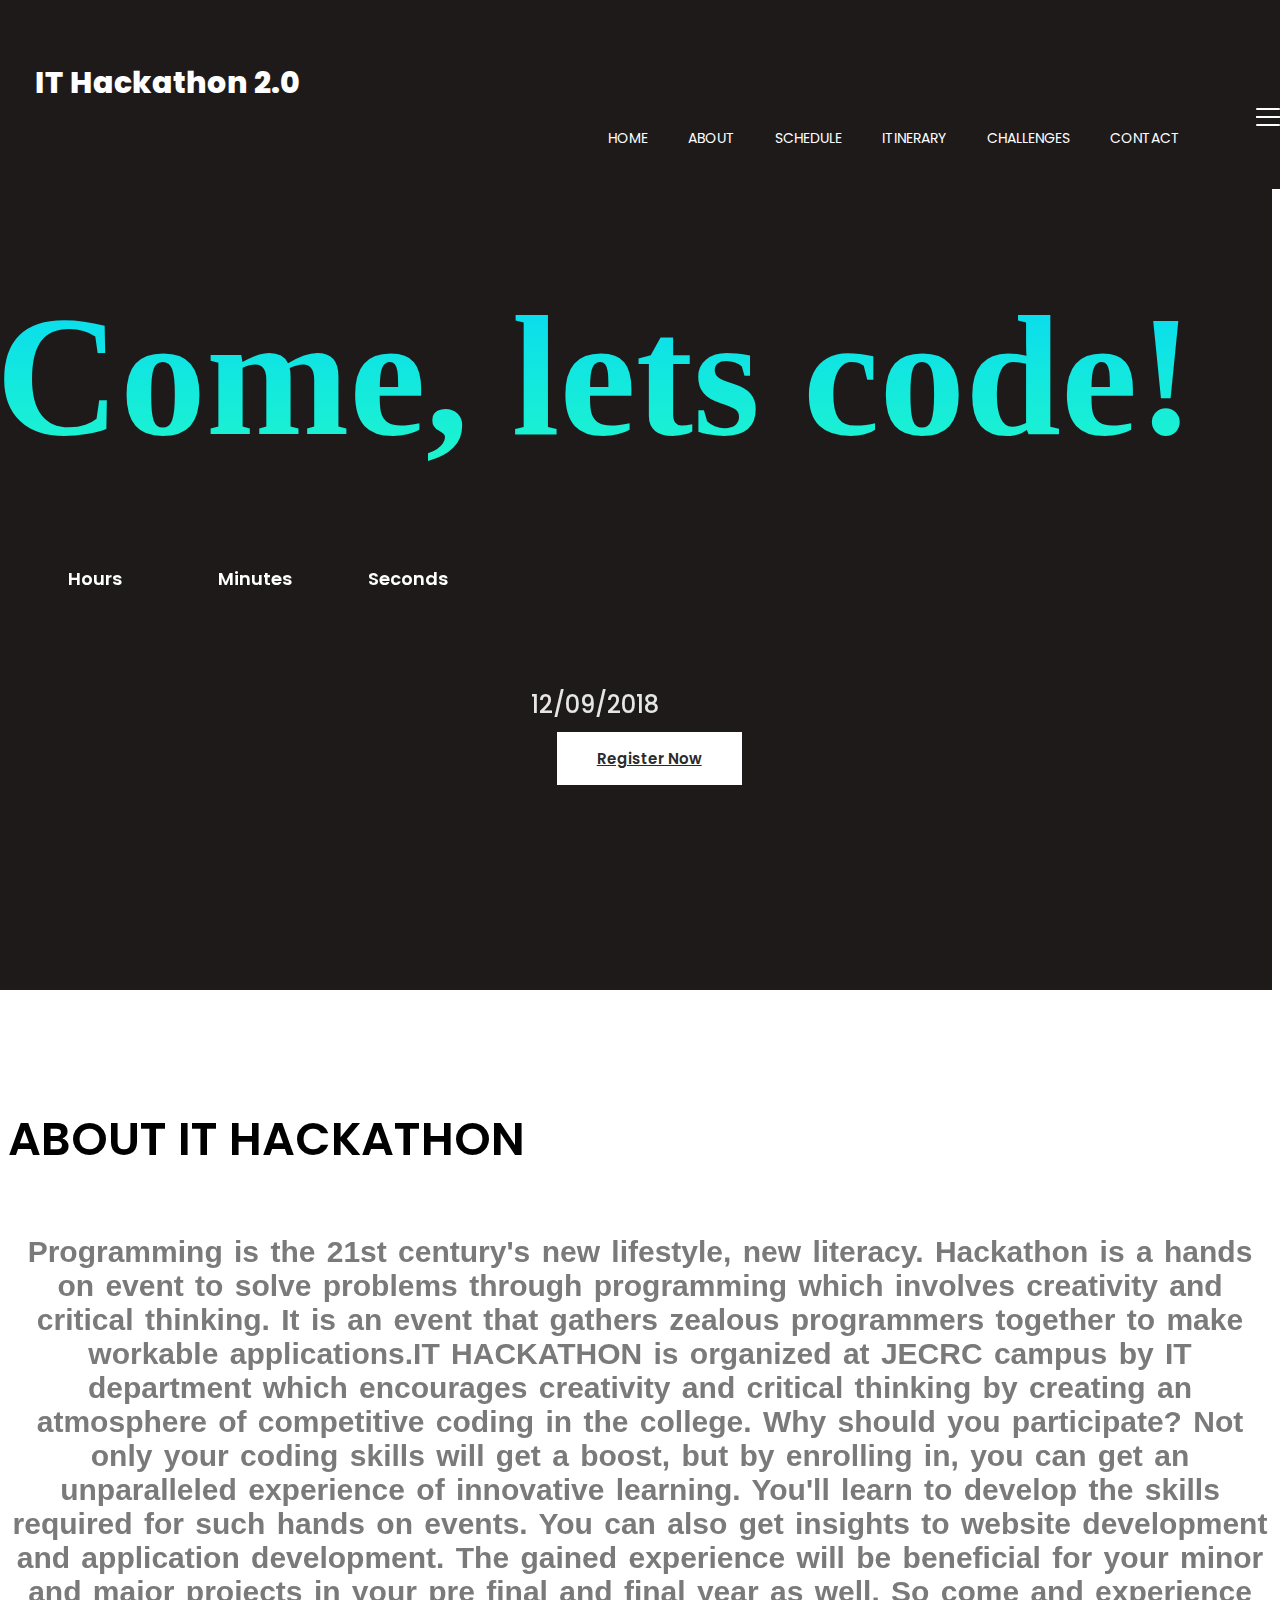
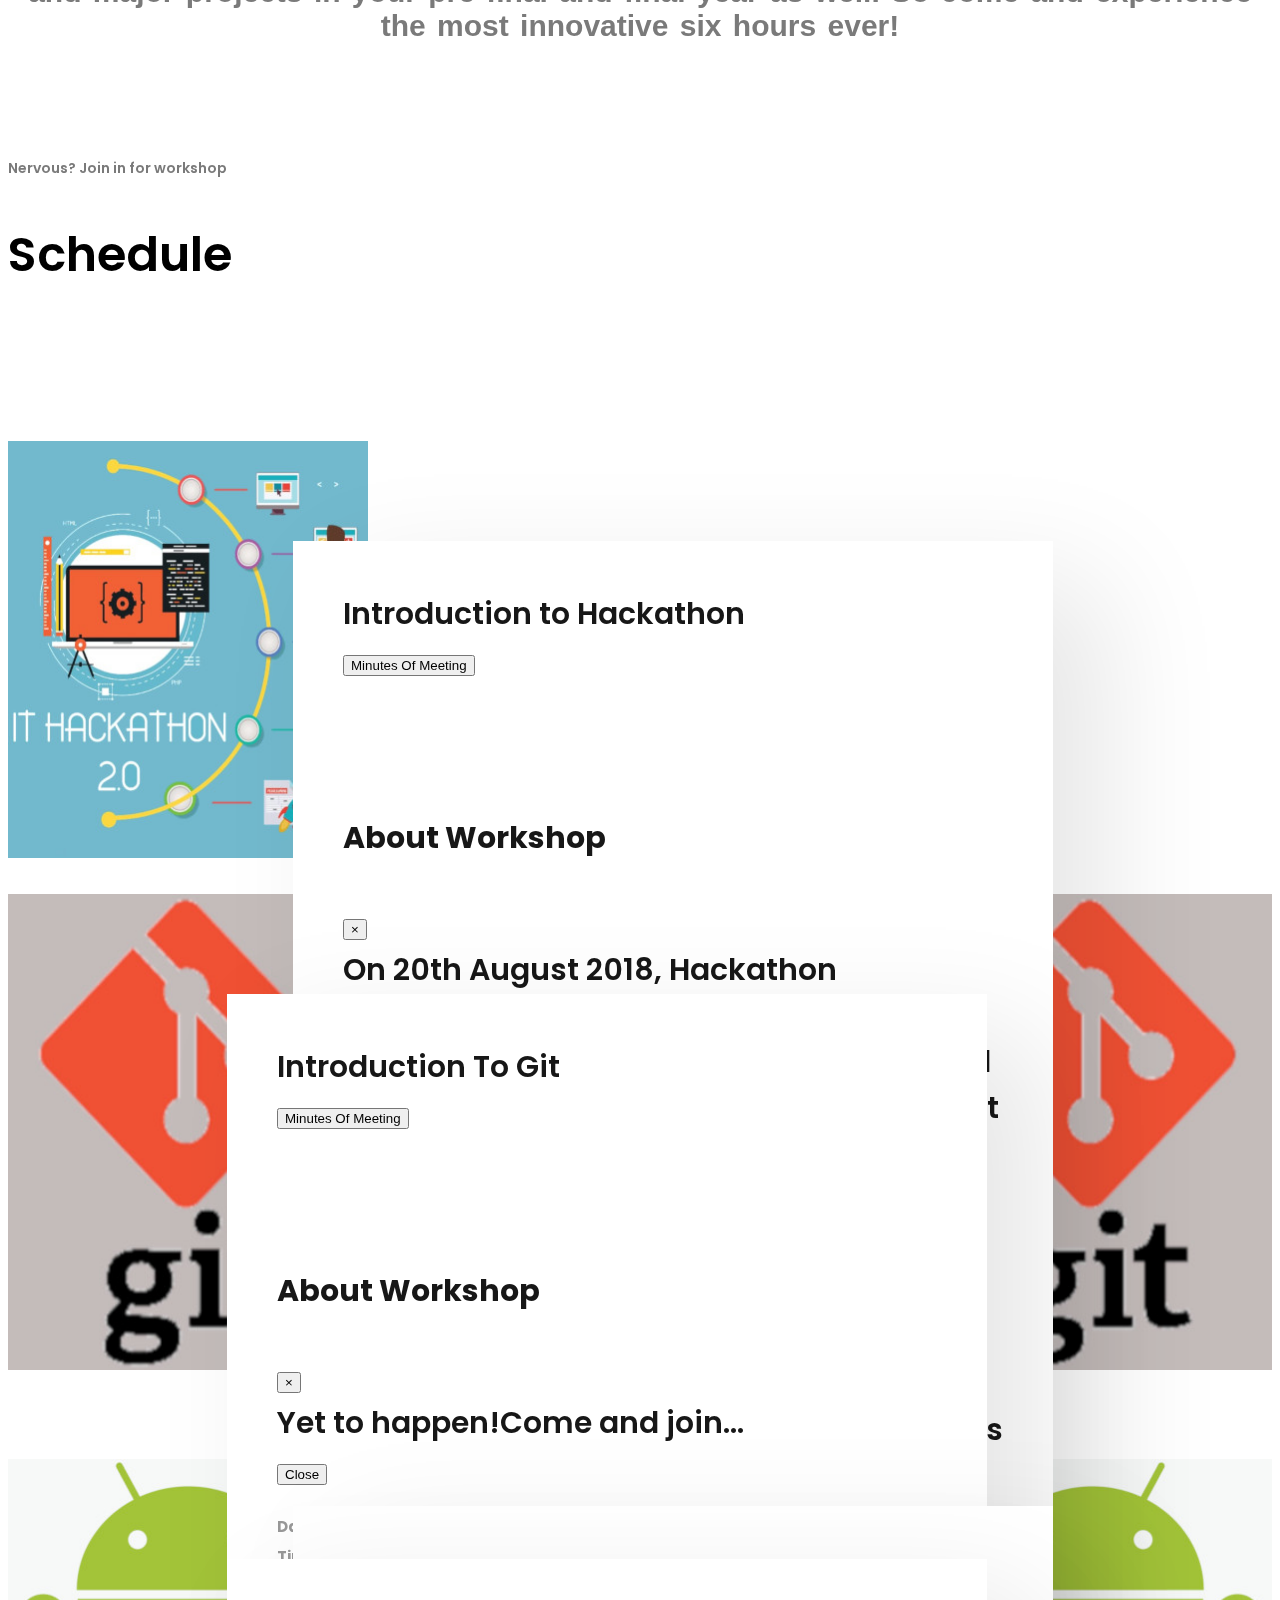
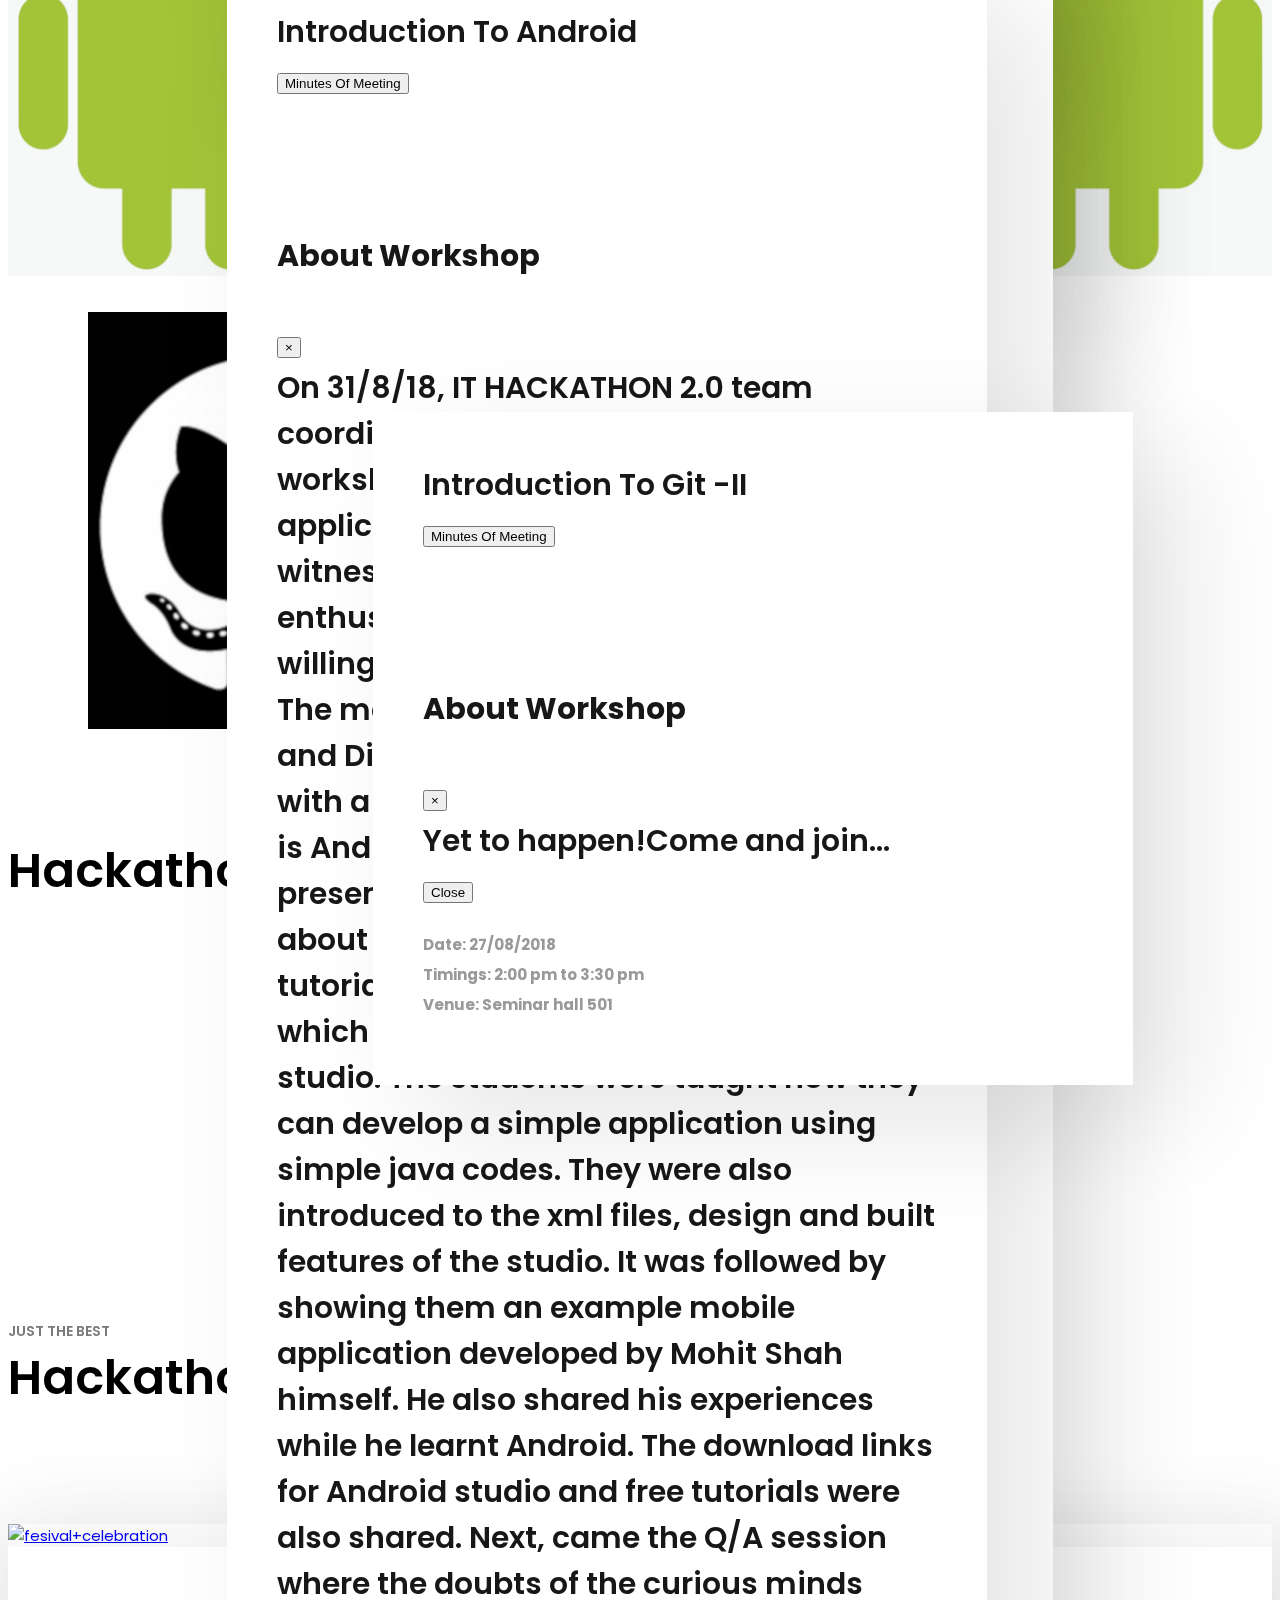
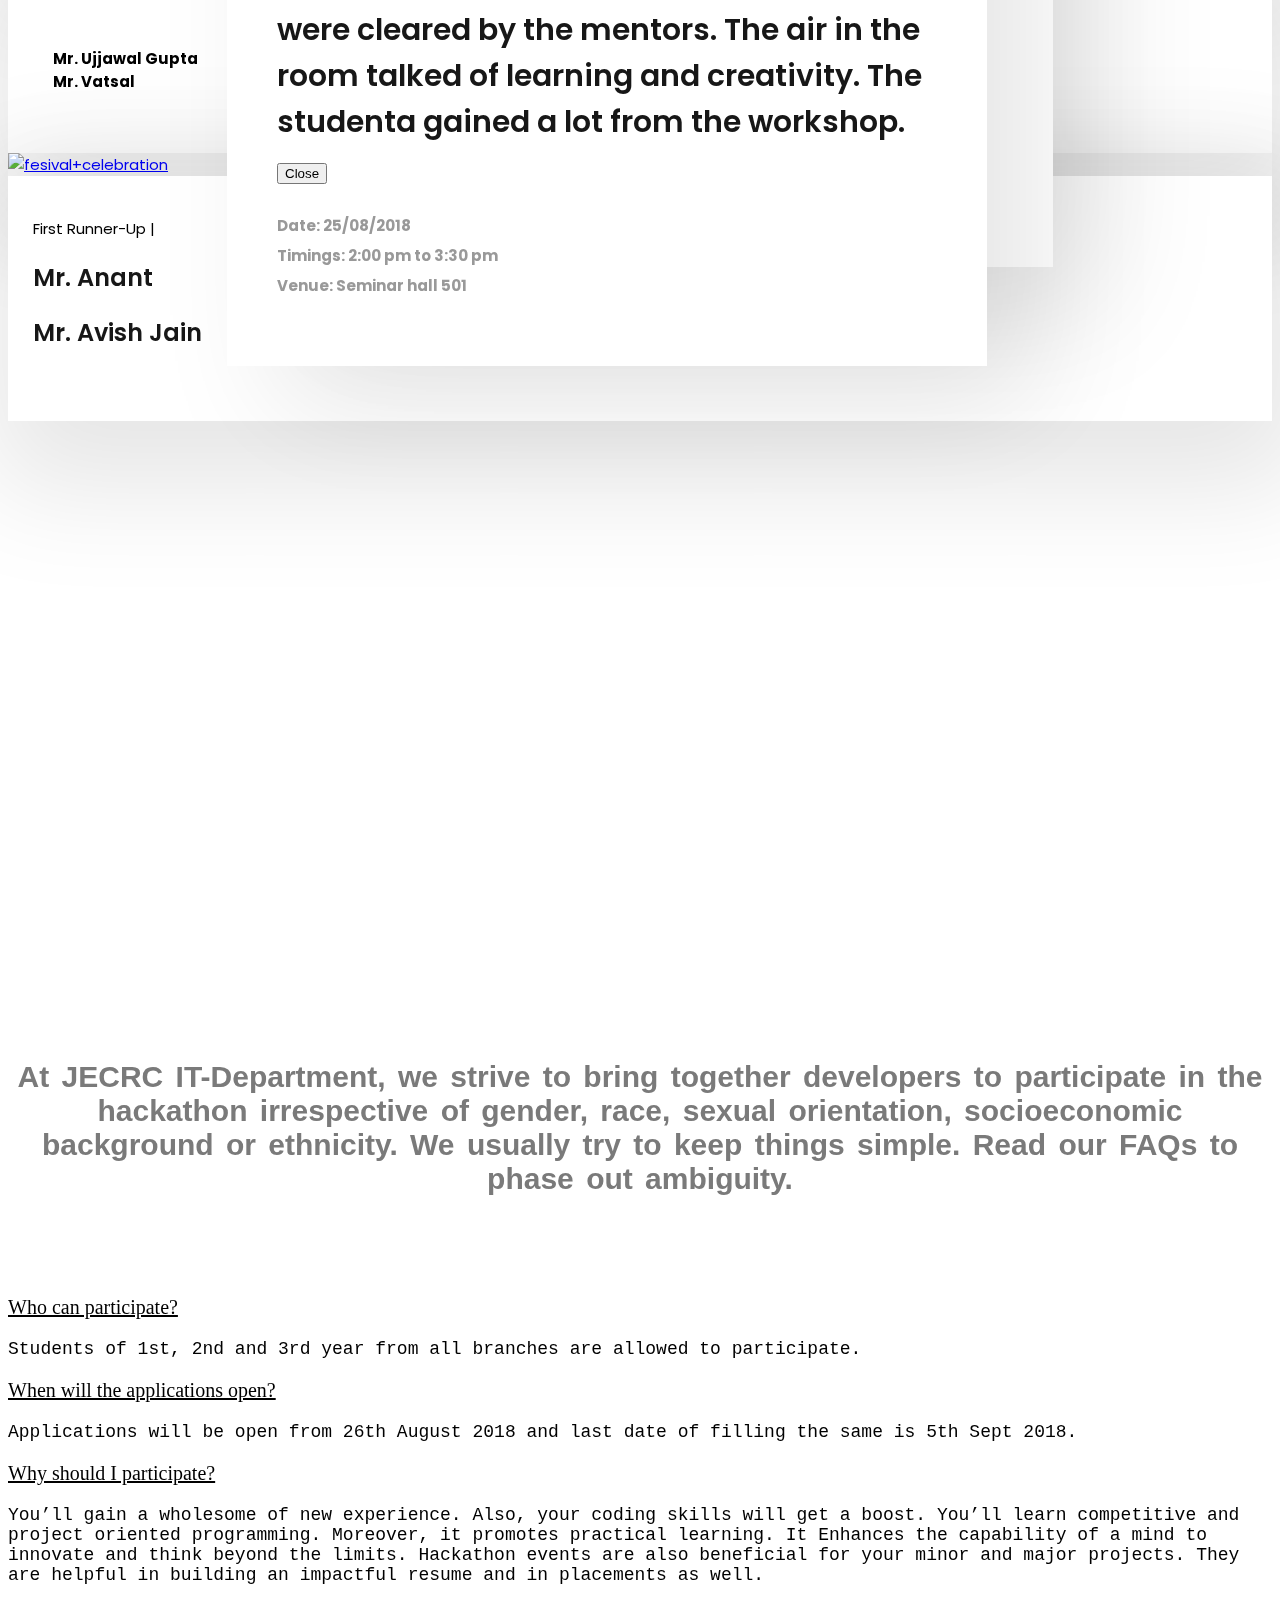
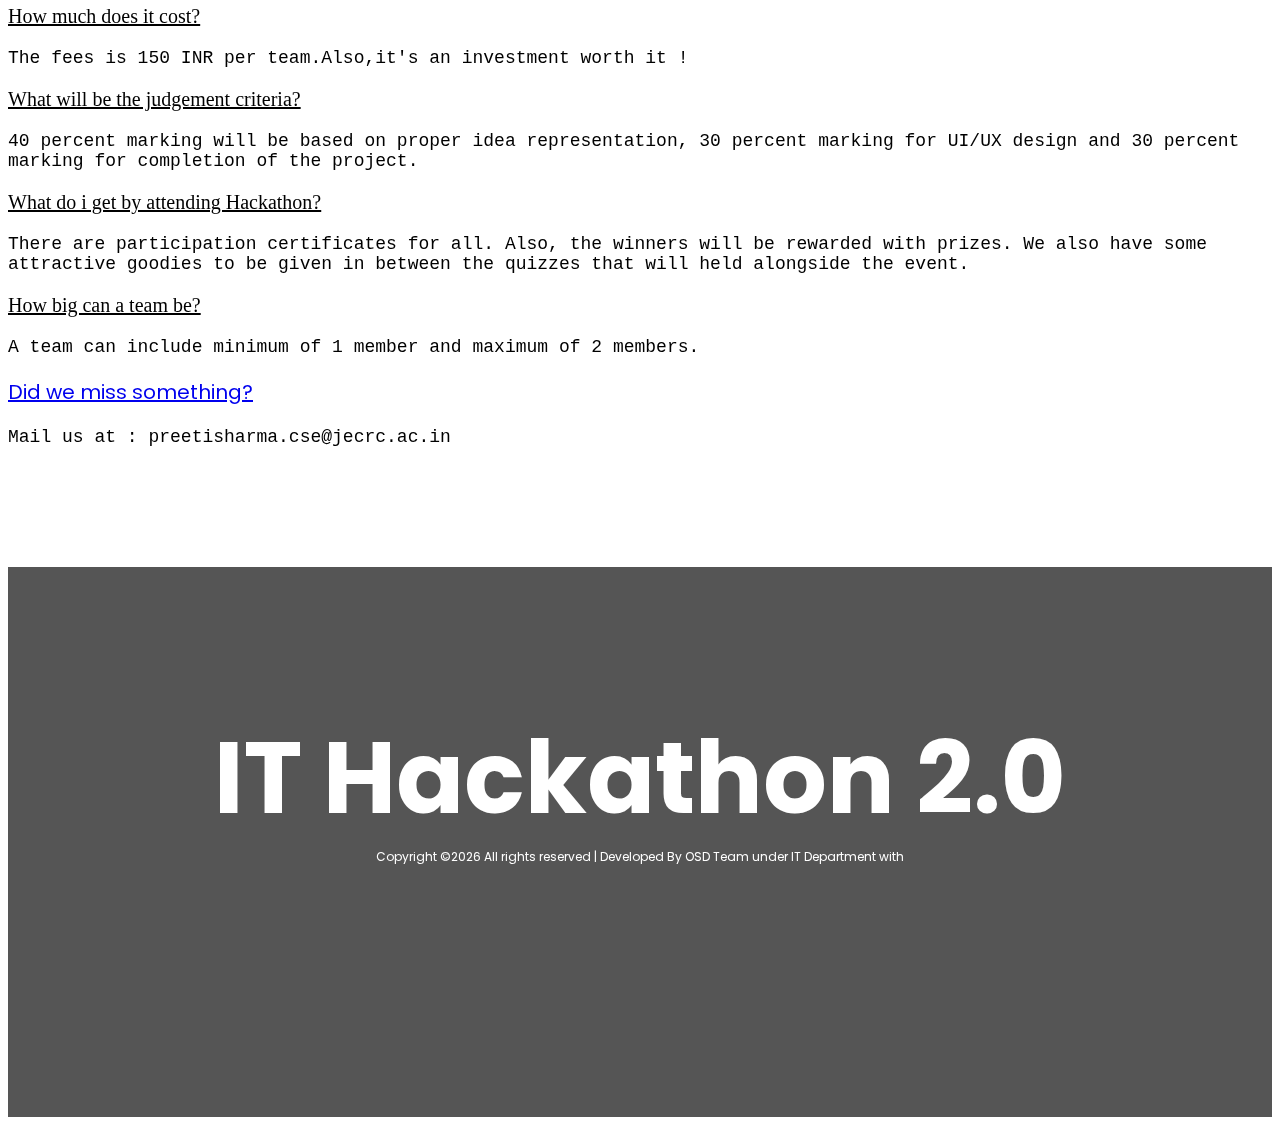
==== commit 7ee58b22: "Update index.html" ====
--- a/index.html
+++ b/index.html
@@ -131,156 +131,290 @@
                     </div>    
           </div>
     </div>
-            <div class="row" id="schedule">
-                <div class="col-12">
-                    <div class="lineup-artists-headline">
-                        <div class="entry-title">
-
-                            <p>Nervous? Join in for workshop</p>
-                            <h2>Schedule</h2>
-                        </div><!-- entry-title -->
-
-                        <div class="lineup-artists">
+              <div class="row" id="schedule">
+        <div class="col-12">
+            <div class="lineup-artists-headline">
+                <div class="entry-title">
+
+                    <p>Nervous? Join in for workshop</p>
+                    <h2>Schedule</h2>
+                </div><!-- entry-title -->
+
+                <div class="lineup-artists">
 <!--                           workshop-1-->
-                            <div class="lineup-artists-wrap flex flex-wrap">
-                                <figure class="featured-image">
-                                    <a href="#"> <img src="images/workshop/hackathon.jpg" alt=""> </a>
-                                </figure><!-- featured-image -->
-
-                                <div class="lineup-artists-description">
-                                    <div class="lineup-artists-description-container">
-
-                                        <div class="entry-title">
-                                            Introduction to Hackathon
-
-                                        </div><!-- entry-title -->
-
-                                        <div class="entry-content">
-                                            <p><strong>Date: 20/08/2018<br>Timings: 2:00 pm to 3:30 pm<br>
-                                            Venue: Seminar hall 501<br></strong> </p>
-                                        </div><!-- entry-content -->
-
-                                        <div class="box-link">
-                                            <a href=""><img src="images/box.jpg" alt="#"></a>
-                                        </div><!-- box-link -->
-                                    </div><!-- lineup-artists-description-container -->
-                                </div><!-- lineup-artists-description -->
-                            </div><!-- Introduction to hackathon -->
-                            
+                    <div class="lineup-artists-wrap flex flex-wrap">
+                        <figure class="featured-image">
+                            <a href="#"> <img src="images/workshop/hackathon.jpg" alt=""> </a>
+                        </figure><!-- featured-image -->
+
+                        <div class="lineup-artists-description">
+                            <div class="lineup-artists-description-container">
+
+                                <div class="entry-title">
+                                    Introduction to Hackathon <br>
+
+                                    <button type="button" class="btn btn-dark" data-toggle="modal" data-target="#myModal1">
+                                        Minutes Of Meeting
+                                      </button>
+                                      <div class="modal fade" id="myModal1">
+                                        <div class="modal-dialog modal-dialog-centered">
+                                          <div class="modal-content" style="margin-top:20%;">
+
+                                            <!-- Modal Header -->
+                                            <div class="modal-header" style="margin-top:inherit;">
+                                              <h4 class="modal-title">About Workshop</h4>
+                                              <button type="button" class="close" data-dismiss="modal">&times;</button>
+                                            </div>
+
+                                            <!-- Modal body -->
+                                            <div class="modal-body">
+                                            On 20th August 2018, Hackathon coordinators organized a workshop on the what's and how's of hackathon. We briefed students what actually hackathon is about and how do you code your solutions to make workable applications. Three of the third year students (Abhijeet Raj,Mohit Shah and Mridul Kedia) shared their experiences of hackathon 1.0 to motivate the juniors. The team also explained how the event is beneficial for the students. This all ignited a spark of interest in them. The students were also shown an example problem and the solution that can be developed for it. The students were found keenly encouraged and curious about IT Hackathon 2.0.
+                                            </div>
+
+                                            <!-- Modal footer -->
+                                            <div class="modal-footer">
+                                              <button type="button" class="btn btn-secondary" data-dismiss="modal">Close</button>
+                                            </div>
+
+                                          </div>
+                                        </div>
+                                      </div>
+
+
+
+
+                                    <!-- modalend -->
+                                </div><!-- entry-title -->
+
+
+                                <div class="entry-content">
+                                    <p><strong>Date: 20/08/2018<br>Timings: 2:00 pm to 3:30 pm<br>
+                                    Venue: Seminar hall 501<br></strong> </p>
+                                </div><!-- entry-content -->
+
+
+                            </div><!-- lineup-artists-description-container -->
+                        </div><!-- lineup-artists-description -->
+
+                        <!-- Button trigger modal -->
+
+
+                    </div><!-- Introduction to hackathon -->
+
 <!--                            workshop-2-->
 
-                            <div class="lineup-artists-wrap flex flex-wrap">
-                                <div class="lineup-artists-description">
-                                    <figure class="featured-image d-md-none">
-                                        <a href="#"> <img src="images/workshop/git-logo.jpg" alt=""> </a>
-                                    </figure><!-- featured-image -->
-
-                                    <div class="lineup-artists-description-container">
-                                        <div class="entry-title">
-Introduction To Git
-                                        </div><!-- entry-title -->
-
-                                        <div class="entry-content">
-                                            <p><strong>Date: 22/08/2018<br>Timings: 2:00 pm to 3:30 pm<br>
-                                            Venue: Seminar hall 501<br></strong> </p>
-                                        </div><!-- entry-content -->
-
-                                        <div class="box-link">
-                                            <a href="#"><img src="images/box.jpg" alt="#"></a>
-                                        </div><!-- box-link -->
-                                    </div><!-- lineup-artists-description-container -->
-                                </div><!-- lineup-artists-description -->
-
-                                <figure class="featured-image d-none d-md-block">
-                                    <a href="#"> <img src="images/workshop/git-logo.jpg" alt=""> </a>
-                                </figure><!-- featured-image -->
-                            </div><!-- Introduction to git  -->
-                            
+                    <div class="lineup-artists-wrap flex flex-wrap">
+                        <div class="lineup-artists-description">
+                            <figure class="featured-image d-md-none">
+                                <a href="#"> <img src="images/workshop/git-logo.jpg" alt=""> </a>
+                            </figure><!-- featured-image -->
+
+                            <div class="lineup-artists-description-container">
+                                <div class="entry-title">
+                                          Introduction To Git <br>
+                                          <button type="button" class="btn btn-dark" data-toggle="modal" data-target="#myModal2">
+                                              Minutes Of Meeting
+                                            </button>
+                                            <div class="modal fade" id="myModal2">
+                                              <div class="modal-dialog modal-dialog-centered">
+                                                <div class="modal-content" style="margin-top:20%;">
+
+                                                  <!-- Modal Header -->
+                                                  <div class="modal-header" style="margin-top:inherit;">
+                                                    <h4 class="modal-title">About Workshop</h4>
+                                                    <button type="button" class="close" data-dismiss="modal">&times;</button>
+                                                  </div>
+
+                                                  <!-- Modal body -->
+                                                  <div class="modal-body">
+                                                      Yet to happen!Come and join...
+                                                  </div>
+
+                                                  <!-- Modal footer -->
+                                                  <div class="modal-footer">
+                                                    <button type="button" class="btn btn-secondary" data-dismiss="modal">Close</button>
+                                                  </div>
+
+                                                </div>
+                                              </div>
+                                            </div>
+
+                                </div><!-- entry-title -->
+
+                                <div class="entry-content">
+                                    <p><strong>Date: 22/08/2018<br>Timings: 2:00 pm to 3:30 pm<br>
+                                    Venue: Seminar hall 501<br></strong> </p>
+                                </div><!-- entry-content -->
+
+                            </div><!-- lineup-artists-description-container -->
+                        </div><!-- lineup-artists-description -->
+
+                        <figure class="featured-image d-none d-md-block">
+                            <a href="#"> <img src="images/workshop/git-logo.jpg" alt=""> </a>
+                        </figure><!-- featured-image -->
+                    </div><!-- Introduction to git  -->
+
 <!--                            workshop-3-->
 
-                            <div class="lineup-artists-wrap flex flex-wrap">
-                                <figure class="featured-image">
-                                    <a href="#"> <img src="images/web.png" alt=""> </a>
-                                </figure><!-- featured-image -->
-
-                                <div class="lineup-artists-description">
-                                    <div class="lineup-artists-description-container">
-                                        <div class="entry-title">
-                                           Introduction To Web Development (OSD)
-                                        </div><!-- entry-title -->
-
-                                        <div class="entry-content">
-                                            <p><strong>Date: 30/08/2018<br>Timings: 2:00 pm to 3:30 pm<br>
-                                            Venue: Seminar hall 501<br></strong> </p>
-                                        </div><!-- entry-content -->
-
-                                        <div class="box-link">
-                                            <a > <img src="images/box.jpg" alt="#"></a>
-                                        </div><!-- box-link -->
-                                    </div><!-- lineup-artists-description-container -->
-                                </div><!-- lineup-artists-description -->
-                            </div><!-- web osd -->
-                            
+                    <div class="lineup-artists-wrap flex flex-wrap">
+                        <figure class="featured-image">
+                            <a href="#"> <img src="images/web.png" alt=""> </a>
+                        </figure><!-- featured-image -->
+
+                        <div class="lineup-artists-description">
+                            <div class="lineup-artists-description-container">
+                                <div class="entry-title">
+                                   Introduction To Web Development (OSD)<br>
+                                   <button type="button" class="btn btn-dark" data-toggle="modal" data-target="#myModal3">
+                                       Minutes Of Meeting
+                                     </button>
+                                     <div class="modal fade" id="myModal3">
+                                       <div class="modal-dialog modal-dialog-centered">
+                                         <div class="modal-content" style="margin-top:20%;">
+
+                                           <!-- Modal Header -->
+                                           <div class="modal-header" style="margin-top:inherit;">
+                                             <h4 class="modal-title">About Workshop</h4>
+                                             <button type="button" class="close" data-dismiss="modal">&times;</button>
+                                           </div>
+
+                                           <!-- Modal body -->
+                                           <div class="modal-body">
+                                             Aroma of Hackathon 2.0 can be felt in the college campus from its various pre activities and workshops that are going on. On 30th August 2018, IT Hackathon team organized a session on 'Introduction to Web' in association with the department's OSD team where the enthusiastic students were introduced to the world of website development .
+The OSD team mentored the students about how a website is developed.
+Students of OSD team gave the audience step by step instructions on how they can create and style a webpage. Basics of HTML and CSS were taught along with certain add-ons. Video tutorials of these made the grasping ultra smooth. The team also suggested different text editors that can be used . They also gave an introduction to templates to make their websites appealing. Certain things in web development arena was also shared. Simultaneous doubt clearing sessions made the workshop exceptionally interesting. The keen faces clearly mentioned their motivation and curiosity to learn in the session. Everyone thanked the OSD team for their support. The show ended on a happy note with a happy feedback from the listeners.
+
+                                           </div>
+
+                                           <!-- Modal footer -->
+                                           <div class="modal-footer">
+                                             <button type="button" class="btn btn-secondary" data-dismiss="modal">Close</button>
+                                           </div>
+
+                                         </div>
+                                       </div>
+                                     </div>
+                                </div><!-- entry-title -->
+
+                                <div class="entry-content">
+                                    <p><strong>Date: 23/08/2018<br>Timings: 2:00 pm to 3:30 pm<br>
+                                    Venue: Seminar hall 501<br></strong> </p>
+                                </div><!-- entry-content -->
+
+
+                            </div><!-- lineup-artists-description-container -->
+                        </div><!-- lineup-artists-description -->
+                    </div><!-- web osd -->
+
 <!--                            workshop-4-->
-                    
-                            <div class="lineup-artists-wrap flex flex-wrap">
-                                <div class="lineup-artists-description">
-                                    <figure class="featured-image d-md-none">
-                                        <a href="#"> <img src="images/workshop/android.jpg" alt=""> </a>
-                                    </figure><!-- featured-image -->
-
-                                    <div class="lineup-artists-description-container">
-                                        <div class="entry-title">
-Introduction To Android
-                                        </div><!-- entry-title -->
-
-                                        <div class="entry-content">
-                                            <p><strong>Date: 31/08/2018<br>Timings: 2:00 pm to 3:30 pm<br>
-                                            Venue: Seminar hall 501<br></strong> </p>
-                                        </div><!-- entry-content -->
-
-                                        <div class="box-link">
-                                            <a href="#"><img src="images/box.jpg" alt="#"></a>
-                                        </div><!-- box-link -->
-                                    </div><!-- lineup-artists-description-container -->
-                                </div><!-- lineup-artists-description -->
-
-                                <figure class="featured-image d-none d-md-block">
-                                    <a href="#"> <img src="images/workshop/android.jpg" alt=""> </a>
-                                </figure><!-- featured-image -->
-                            </div> 
+
+                    <div class="lineup-artists-wrap flex flex-wrap">
+                        <div class="lineup-artists-description">
+                            <figure class="featured-image d-md-none">
+                                <a href="#"> <img src="images/workshop/android.jpg" alt=""> </a>
+                            </figure><!-- featured-image -->
+
+                            <div class="lineup-artists-description-container">
+                                <div class="entry-title">
+                                Introduction To Android <br>
+                                <button type="button" class="btn btn-dark" data-toggle="modal" data-target="#myModal4">
+                                    Minutes Of Meeting
+                                  </button>
+                                  <div class="modal fade" id="myModal4">
+                                    <div class="modal-dialog modal-dialog-centered">
+                                      <div class="modal-content" style="margin-top:20%;">
+
+                                        <!-- Modal Header -->
+                                        <div class="modal-header" style="margin-top:inherit;">
+                                          <h4 class="modal-title">About Workshop</h4>
+                                          <button type="button" class="close" data-dismiss="modal">&times;</button>
+                                        </div>
+
+                                        <!-- Modal body -->
+                                        <div class="modal-body">
+                                          On 31/8/18, IT HACKATHON 2.0 team coordinators organized their third workshop which was based on mobile application development. The session witnessed an audience of around 70 enthusiastic students who were very willing to learn the concepts of android. The mentors for the day were Mohit shah and Diksha Lath. The workshop started with a presentation which explained what is Android and its importance in the present market. After a brief introduction about the subject, the mentors gave a tutorial on the design and coding part which was presented on the Android studio. The students were taught how they can develop a simple application using simple java codes. They were also introduced to the xml files, design and built features of the studio. It was followed by showing them an example mobile application developed by Mohit Shah himself. He also shared his experiences while he learnt Android. The download links for Android studio and free tutorials were also shared. Next, came the Q/A session where the doubts of the curious minds were cleared by the mentors. The air in the room talked of learning and creativity. The studenta gained a lot from the workshop.
+
+                                        </div>
+
+                                        <!-- Modal footer -->
+                                        <div class="modal-footer">
+                                          <button type="button" class="btn btn-secondary" data-dismiss="modal">Close</button>
+                                        </div>
+
+                                      </div>
+                                    </div>
+                                  </div>
+                                </div><!-- entry-title -->
+
+                                <div class="entry-content">
+                                    <p><strong>Date: 25/08/2018<br>Timings: 2:00 pm to 3:30 pm<br>
+                                    Venue: Seminar hall 501<br></strong> </p>
+                                </div><!-- entry-content -->
+
+
+                            </div><!-- lineup-artists-description-container -->
+                        </div><!-- lineup-artists-description -->
+
+                        <figure class="featured-image d-none d-md-block">
+                            <a href="#"> <img src="images/workshop/android.jpg" alt=""> </a>
+                        </figure><!-- featured-image -->
+                    </div>
 <!--                            android-->
-                       
+
 <!--                               workshop-5-->
-                      
-                      <div class="lineup-artists-wrap flex flex-wrap">
-                                <figure class="featured-image">
-                                    <a href="#"> <img src="images/workshop/github.jpg" alt=""> </a>
-                                </figure><!-- featured-image -->
-
-                                <div class="lineup-artists-description">
-                                    <div class="lineup-artists-description-container">
-                                        <div class="entry-title">
-                                           Introduction To Git -II
-                                        </div><!-- entry-title -->
-
-                                        <div class="entry-content">
-                                            <p><strong>Date: 04/09/2018<br>Timings: 2:00 pm to 3:30 pm<br>
-                                            Venue: Seminar hall 501<br></strong> </p>
-                                        </div><!-- entry-content -->
-
-                                        <div class="box-link">
-                                            <a > <img src="images/box.jpg" alt="#"></a>
-                                        </div><!-- box-link -->
-                                    </div><!-- lineup-artists-description-container -->
-                                </div><!-- lineup-artists-description -->
-                            </div>
-                       
-                       
-                        </div><!-- lineup-artists -->
-                    </div><!-- lineup-artists-headline -->
-                </div><!-- col-12 -->
-            </div><!-- row -->
+
+              <div class="lineup-artists-wrap flex flex-wrap">
+                        <figure class="featured-image">
+                            <a href="#"> <img src="images/workshop/github.jpg" alt=""> </a>
+                        </figure><!-- featured-image -->
+
+                        <div class="lineup-artists-description">
+                            <div class="lineup-artists-description-container">
+                                <div class="entry-title">
+                                   Introduction To Git -II <br>
+                                   <button type="button" class="btn btn-dark" data-toggle="modal" data-target="#myModal5">
+                                       Minutes Of Meeting
+                                     </button>
+                                     <div class="modal fade" id="myModal5">
+                                       <div class="modal-dialog modal-dialog-centered">
+                                         <div class="modal-content" style="margin-top:20%;">
+
+                                           <!-- Modal Header -->
+                                           <div class="modal-header" style="margin-top:inherit;">
+                                             <h4 class="modal-title">About Workshop</h4>
+                                             <button type="button" class="close" data-dismiss="modal">&times;</button>
+                                           </div>
+
+                                           <!-- Modal body -->
+                                           <div class="modal-body">
+                                               Yet to happen!Come and join...
+                                           </div>
+
+                                           <!-- Modal footer -->
+                                           <div class="modal-footer">
+                                             <button type="button" class="btn btn-secondary" data-dismiss="modal">Close</button>
+                                           </div>
+
+                                         </div>
+                                       </div>
+                                     </div>
+                                </div><!-- entry-title -->
+
+                                <div class="entry-content">
+                                    <p><strong>Date: 27/08/2018<br>Timings: 2:00 pm to 3:30 pm<br>
+                                    Venue: Seminar hall 501<br></strong> </p>
+                                </div><!-- entry-content -->
+
+
+                            </div><!-- lineup-artists-description-container -->
+                        </div><!-- lineup-artists-description -->
+                    </div>
+
+
+                </div><!-- lineup-artists -->
+            </div><!-- lineup-artists-headline -->
+        </div><!-- col-12 -->
+    </div><!-- row -->
 
         </div><!-- container -->
 
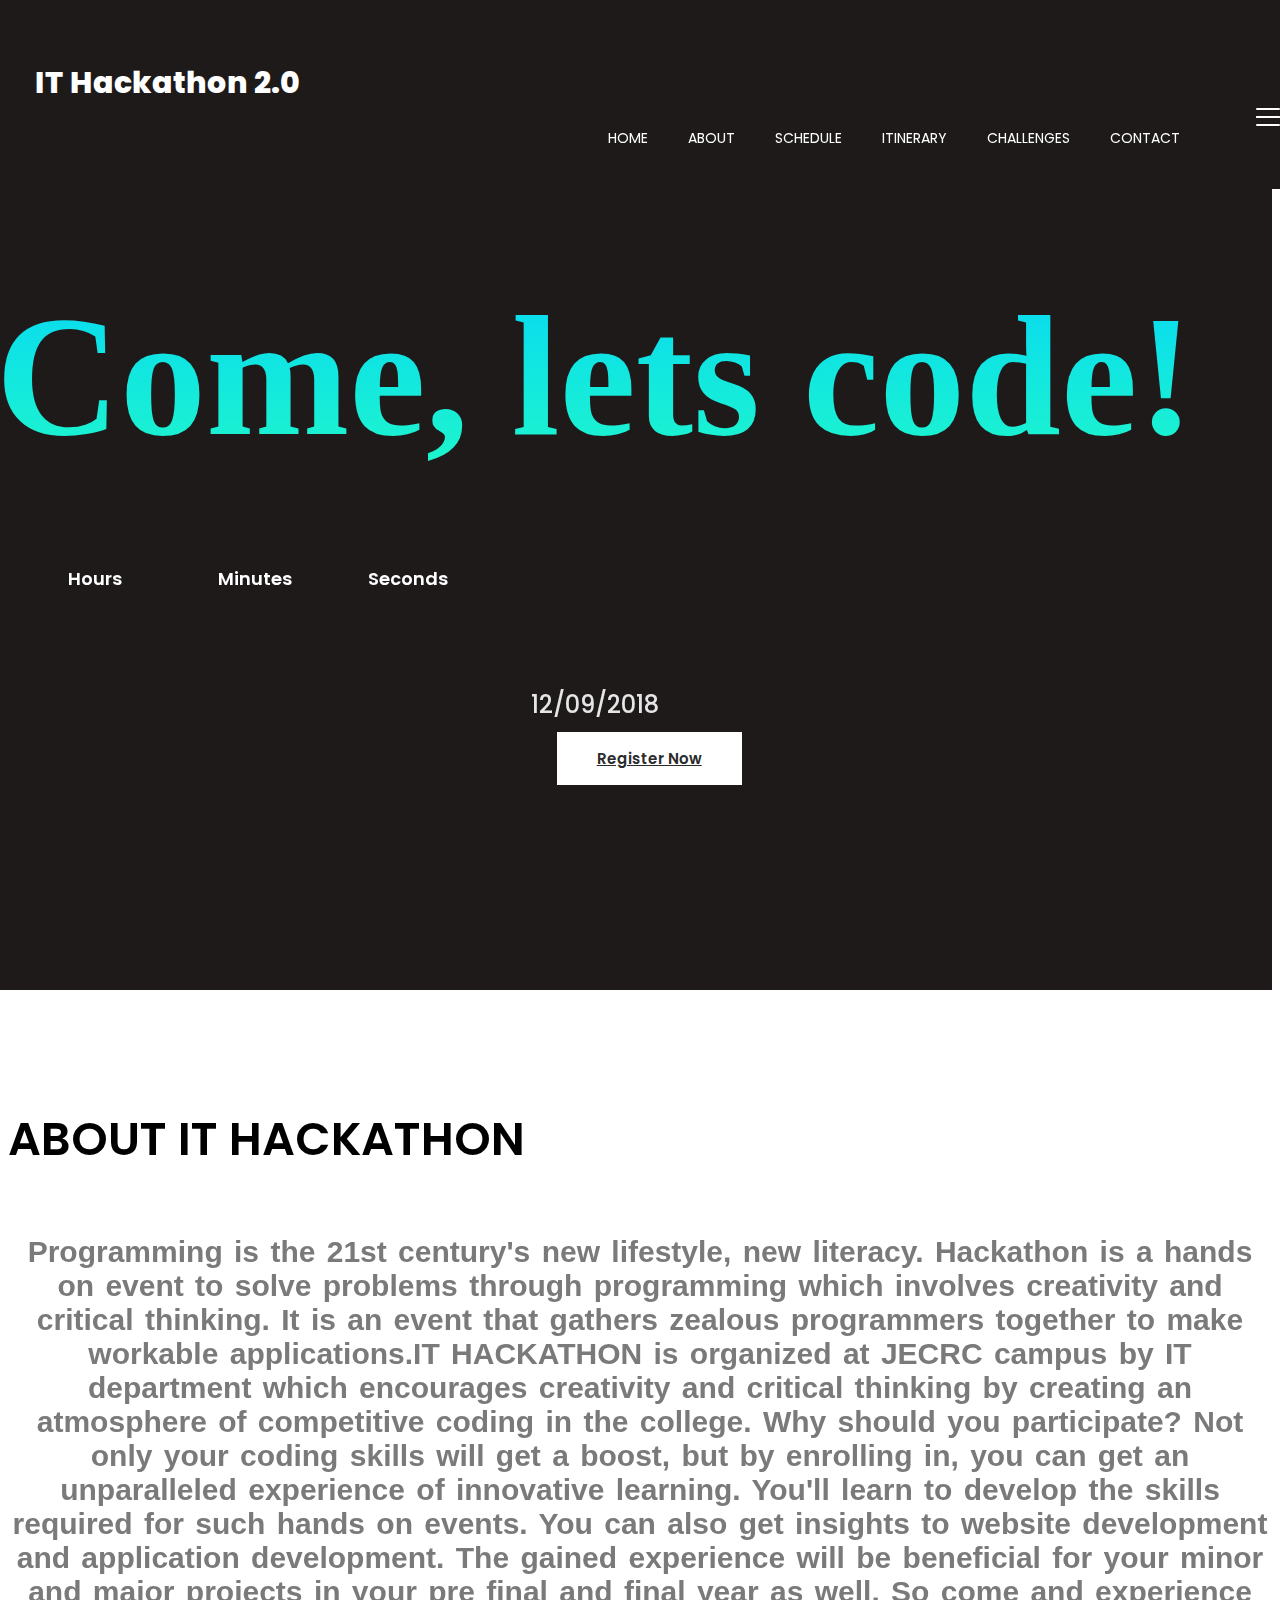
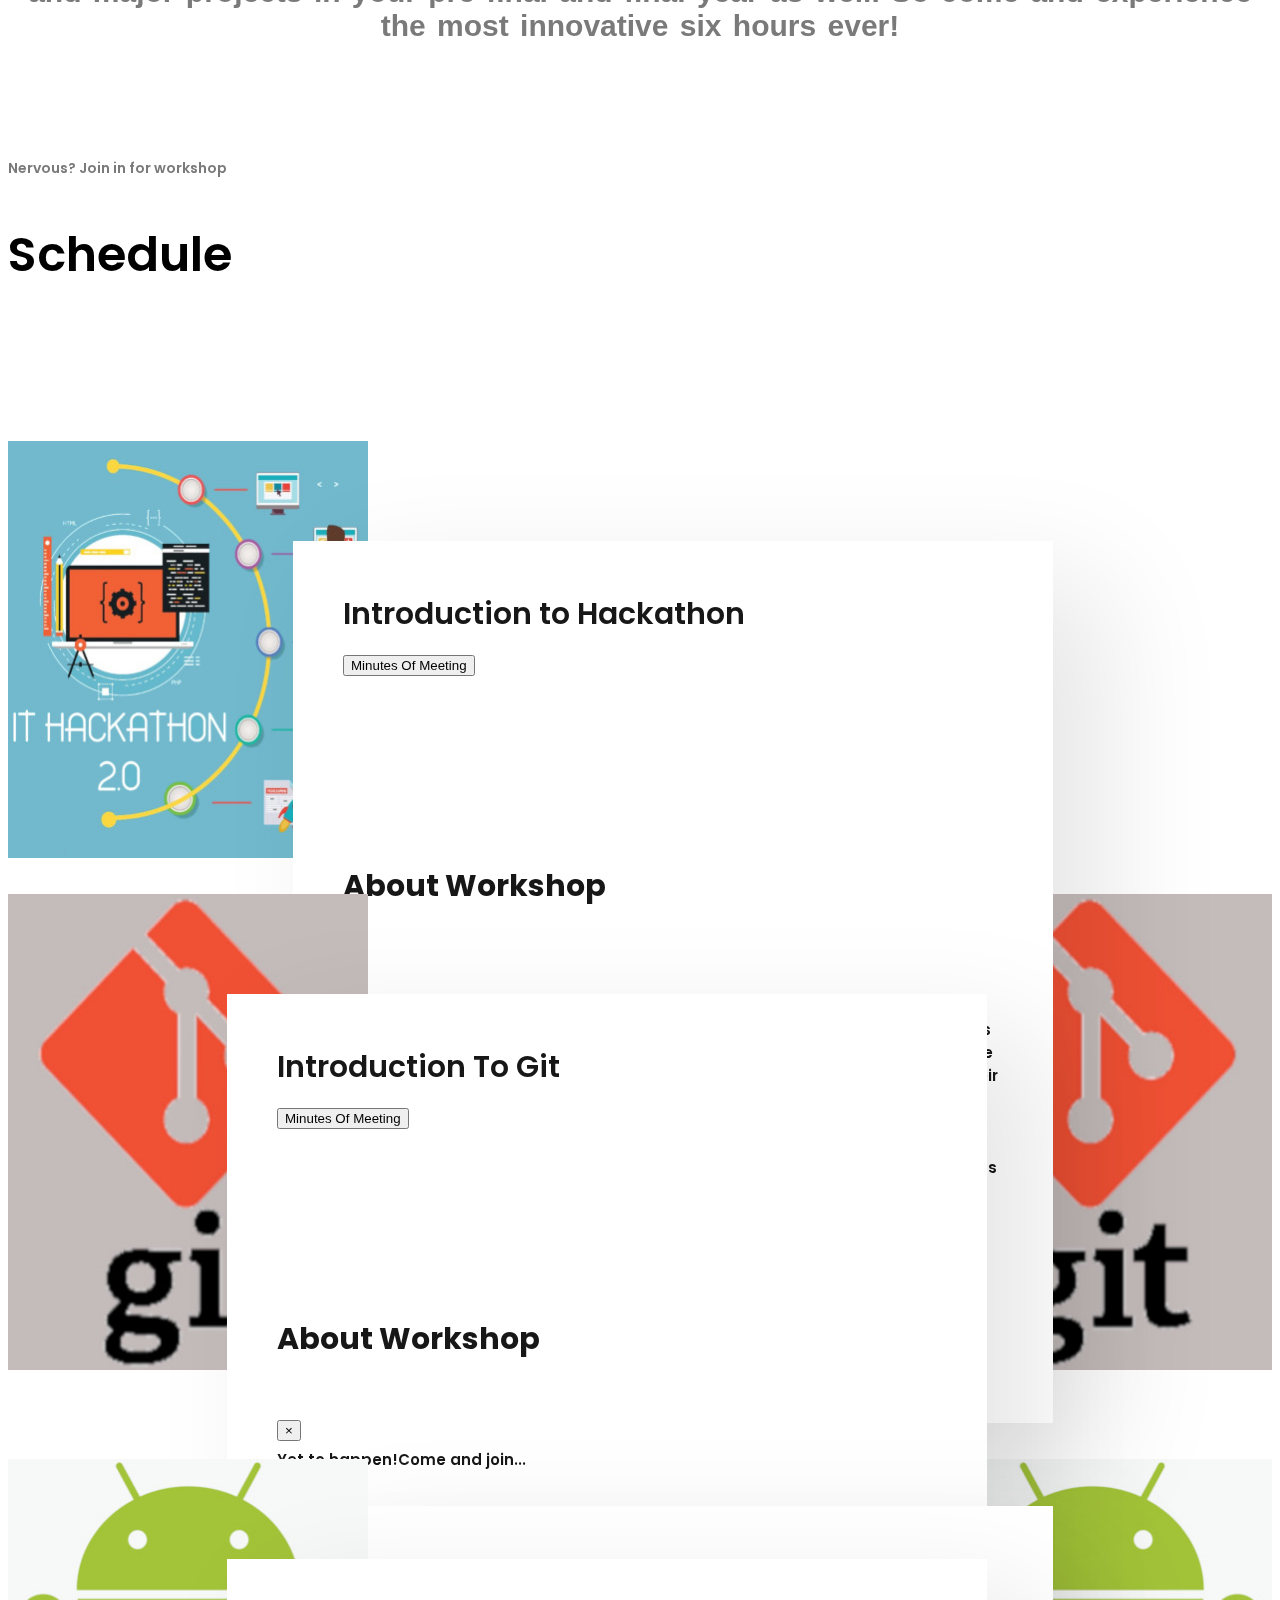
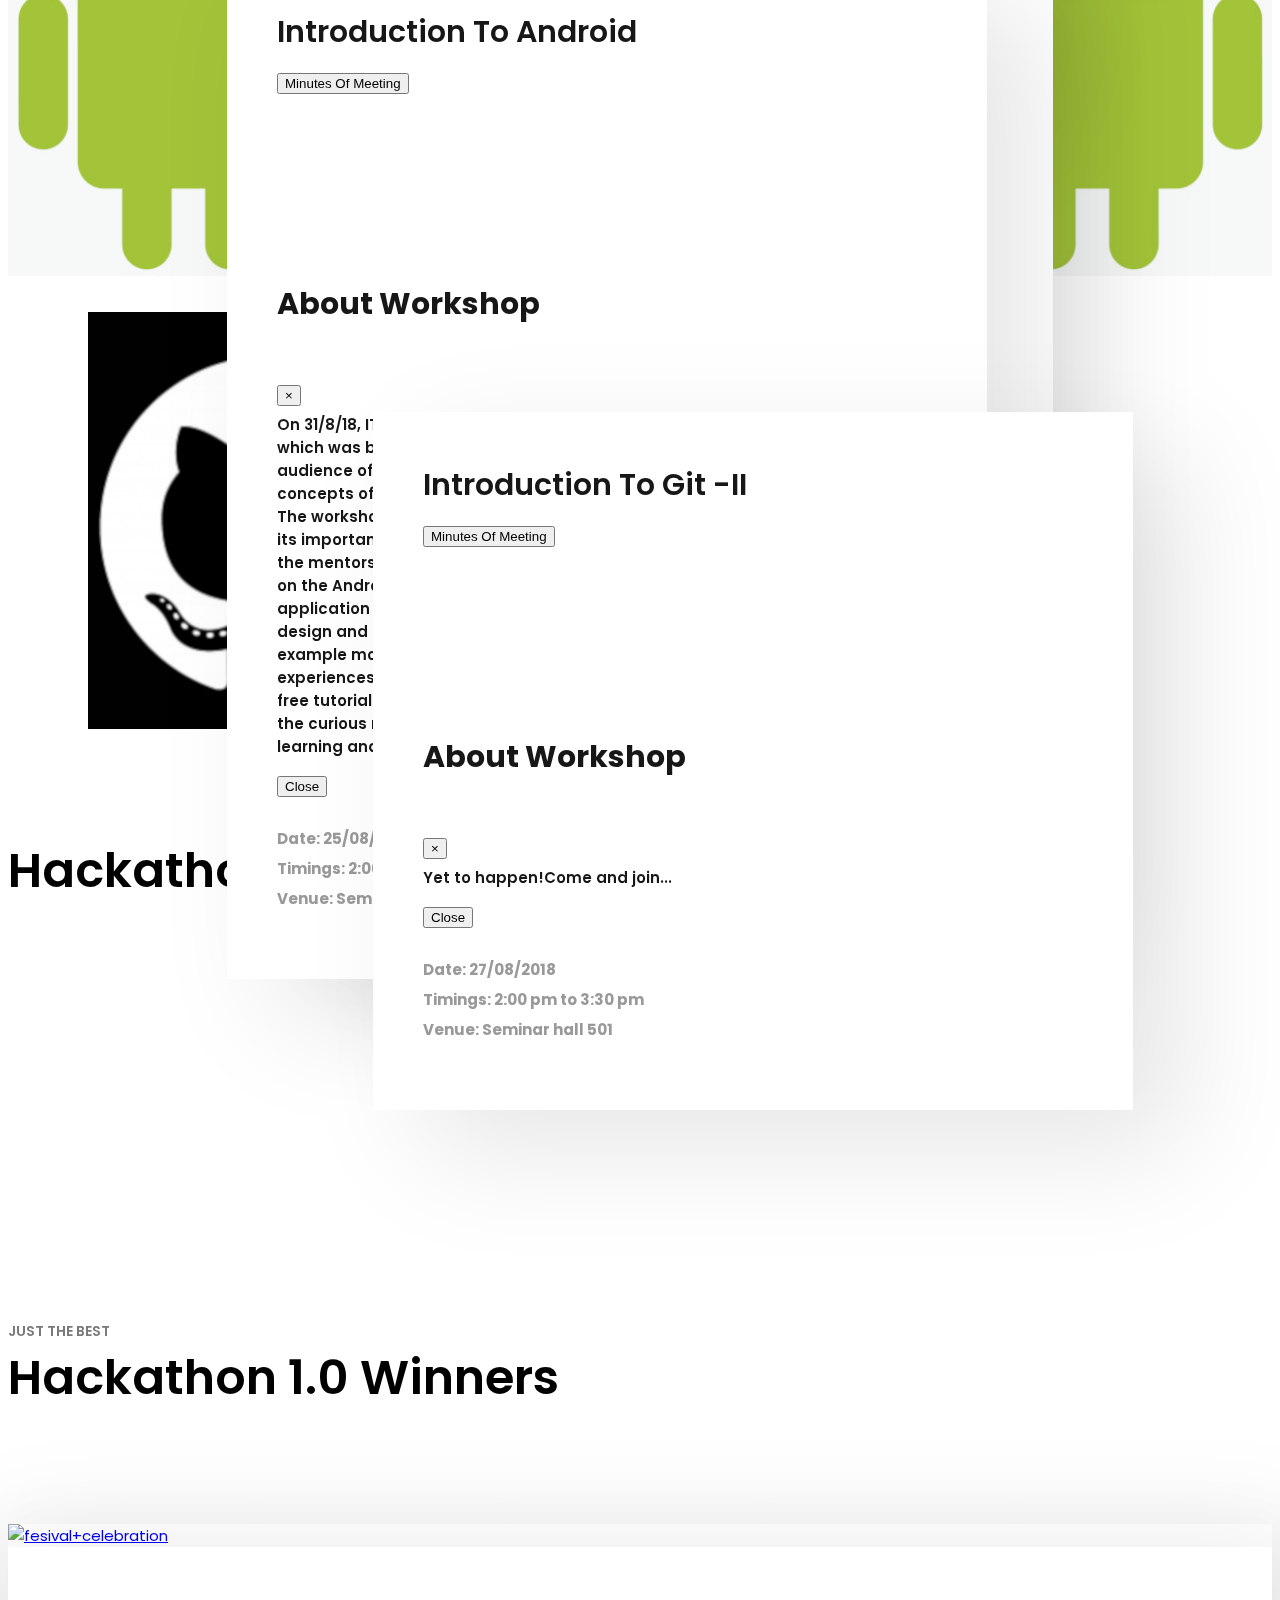
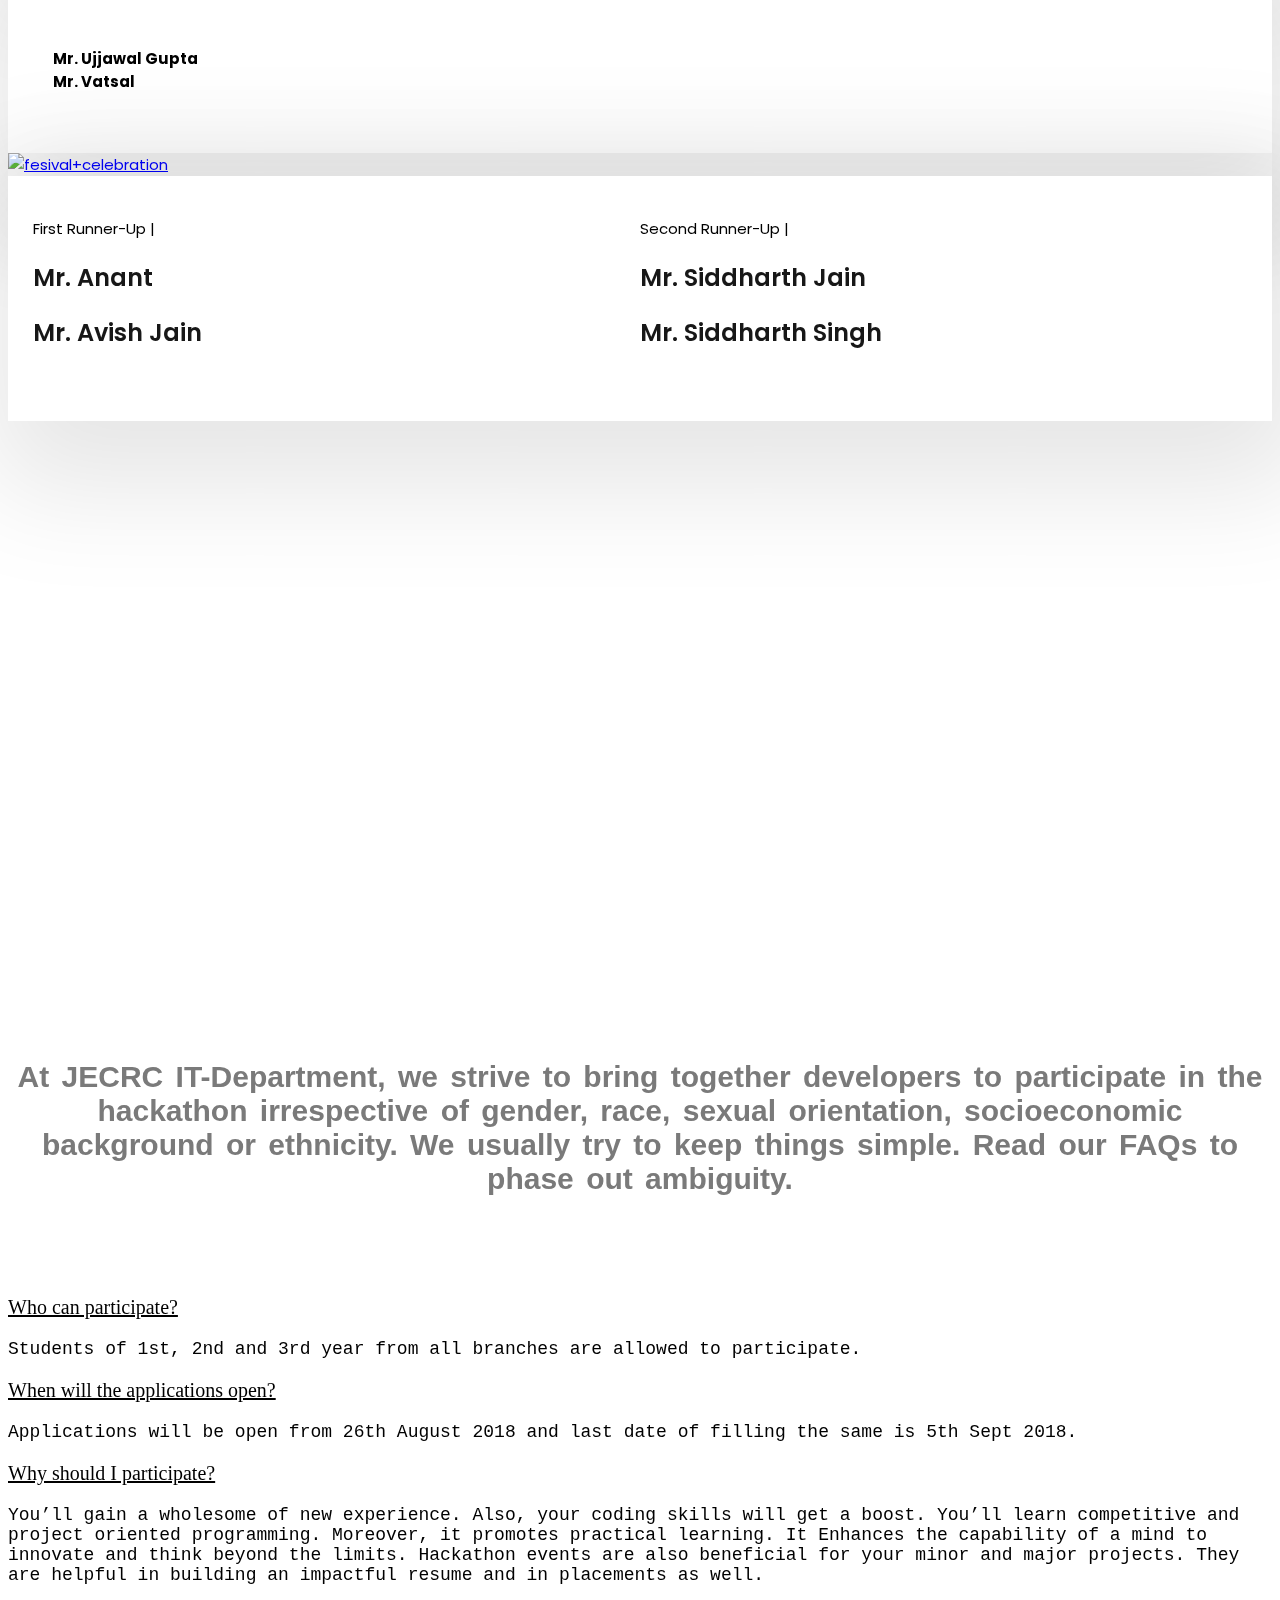
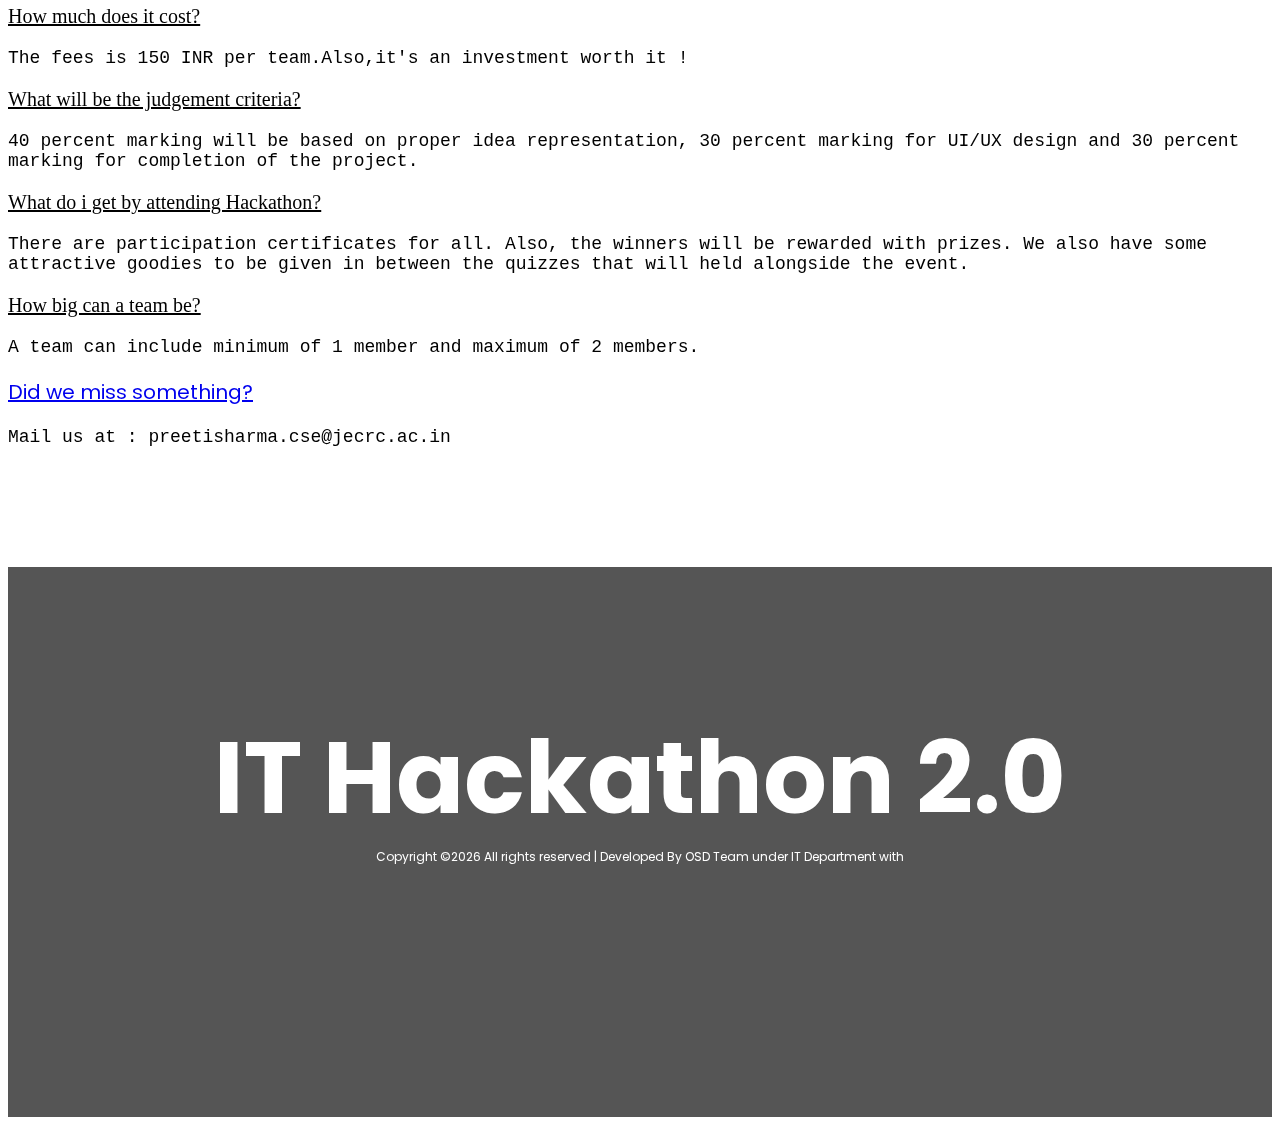
==== commit 3139881a: "mom fixed" ====
--- a/index.html
+++ b/index.html
@@ -1,806 +1,806 @@
 <!DOCTYPE html>
 <html lang="en" dir="ltr">
 <head>
-    <!-- Required meta tags -->
-    <meta charset="utf-8">
-    <meta name="viewport" content="width=device-width, initial-scale=1, shrink-to-fit=no">
-
-    <title>Home | IT Hackathon</title>
-    <link rel="icon" href="images/ithack.jpg" type="image/jpg" sizes="30x30">
-    <link href="https://fonts.googleapis.com/css?family=Poppins:300,400,500,600,700" rel="stylesheet">
-    <!-- Bootstrap CSS -->
-    <link rel="stylesheet" href="css/bootstrap.min.css">
-
-    <!-- FontAwesome CSS -->
-    <link rel="stylesheet" href="css/fontawesome-all.min.css">
-
-    <!-- Swiper CSS -->
-    <link rel="stylesheet" href="css/swiper.min.css">
-    
-   <!-- faq-section-->
-     <link rel="stylesheet" href="https://stackpath.bootstrapcdn.com/bootstrap/4.1.3/css/bootstrap.min.css" integrity="sha384-MCw98/SFnGE8fJT3GXwEOngsV7Zt27NXFoaoApmYm81iuXoPkFOJwJ8ERdknLPMO" crossorigin="anonymous">
-    <link href="https://fonts.googleapis.com/css?family=Raleway" rel="stylesheet"> 
-     <link rel="stylesheet" href="https://use.fontawesome.com/releases/v5.2.0/css/all.css" integrity="sha384-hWVjflwFxL6sNzntih27bfxkr27PmbbK/iSvJ+a4+0owXq79v+lsFkW54bOGbiDQ" crossorigin="anonymous">
-
-    <!-- Styles -->
-    <link rel="stylesheet" href="style.css">
+  <!-- Required meta tags -->
+  <meta charset="utf-8">
+  <meta name="viewport" content="width=device-width, initial-scale=1, shrink-to-fit=no">
+
+  <title>Home | IT Hackathon</title>
+  <link rel="icon" href="images/ithack.jpg" type="image/jpg" sizes="30x30">
+  <link href="https://fonts.googleapis.com/css?family=Poppins:300,400,500,600,700" rel="stylesheet">
+  <!-- Bootstrap CSS -->
+  <link rel="stylesheet" href="css/bootstrap.min.css">
+
+  <!-- FontAwesome CSS -->
+  <link rel="stylesheet" href="css/fontawesome-all.min.css">
+
+  <!-- Swiper CSS -->
+  <link rel="stylesheet" href="css/swiper.min.css">
+
+  <!-- faq-section-->
+  <link rel="stylesheet" href="https://stackpath.bootstrapcdn.com/bootstrap/4.1.3/css/bootstrap.min.css" integrity="sha384-MCw98/SFnGE8fJT3GXwEOngsV7Zt27NXFoaoApmYm81iuXoPkFOJwJ8ERdknLPMO" crossorigin="anonymous">
+  <link href="https://fonts.googleapis.com/css?family=Raleway" rel="stylesheet"> 
+  <link rel="stylesheet" href="https://use.fontawesome.com/releases/v5.2.0/css/all.css" integrity="sha384-hWVjflwFxL6sNzntih27bfxkr27PmbbK/iSvJ+a4+0owXq79v+lsFkW54bOGbiDQ" crossorigin="anonymous">
+
+  <!-- Styles -->
+  <link rel="stylesheet" href="style.css">
 </head>
 
 <body>
 	<div id="particles-js"></div>
-    <header class="site-header">
-        <div class="header-bar">
-            <div class="container-fluid">
-                <div class="row align-items-center">
-                    <div class="col-10 col-lg-4">
-                  <h1 class="site-branding flex">
-                            <a href="#">IT Hackathon 2.0</a>
-                        </h1>
-                    
-                  </div>
-
-                    <div class="col-2 col-lg-8">
-                        <nav class="site-navigation">
-                            <div class="hamburger-menu d-lg-none">
-                                <span></span>
-                                <span></span>
-                                <span></span>
-                                <span></span>
-                            </div><!-- .hamburger-menu -->
-                               <ul>
-                                <li><a href="index.html"class="hvr-float-shadow">HOME</a></li>
-                                <li><a href="#about" class="hvr-float-shadow">ABOUT</a></li>
-                                <li><a href="#schedule" class="hvr-float-shadow">SCHEDULE</a></li>
-                                <li><a href="./it/itinerary.html" class="hvr-float-shadow">ITINERARY</a></li>
-                                <li><a href="problem.html" class="hvr-float-shadow">CHALLENGES</a></li>
-                                <li><a href="contact.html" class="hvr-float-shadow">CONTACT</a></li>
-                                <li><a href="#"></a></li>
-                            </ul><!-- flex -->
-                        </nav><!-- .site-navigation -->
-                    </div><!-- .col-12 -->
-                </div><!-- .row -->
-            </div><!-- container-fluid -->
-        </div><!-- header-bar -->
-    </header><!-- .site-header -->
-	<div class="hero-content ">
-    	
-        <div class="container">
-            <div class="row">
-                <div class="col-12 offset-lg-2 col-lg-10">
-                    <div class="entry-header">
-                        <h2>Come, lets code!</h2>
-
-                        <div class="entry-meta-date">
-                            12/09/2018
-                        </div><!-- .entry-meta-date -->
-                    </div><!-- .entry-header -->
-
-                    <div class="countdown flex flex-wrap justify-content-between" data-date="2018/09/12">
-                        <div class="countdown-holder">
-                            <div class="dday pl-3"></div>
-                            <label class="pl-3">Days</label>
-                        </div><!-- .countdown-holder -->
-
-                        <div class="countdown-holder">
-                            <div class="dhour"></div>
-                            <label>Hours</label>
-                        </div><!-- .countdown-holder -->
-
-                        <div class="countdown-holder">
-                            <div class="dmin pl-3"></div>
-                            <label class="pl-3">Minutes</label>
-                        </div><!-- .countdown-holder -->
-
-                        <div class="countdown-holder">
-                            <div class="dsec"></div>
-                            <label>Seconds</label>
-                        </div><!-- .countdown-holder -->
-                    </div><!-- .countdown -->
-                </div><!-- .col-12 -->
-            </div><!-- row -->
-
-            <div class="row row-btn">
-                <div class="col-12 ">
-                    <div class="entry-footer">
-                        <a href="gform.html" class="btn register-btn">Register Now</a>
-                    </div>
-                </div>
-            </div>
-        </div><!-- .container -->
+  <header class="site-header">
+    <div class="header-bar">
+      <div class="container-fluid">
+        <div class="row align-items-center">
+          <div class="col-10 col-lg-4">
+            <h1 class="site-branding flex">
+              <a href="#">IT Hackathon 2.0</a>
+            </h1>
+
+          </div>
+
+          <div class="col-2 col-lg-8">
+            <nav class="site-navigation">
+              <div class="hamburger-menu d-lg-none">
+                <span></span>
+                <span></span>
+                <span></span>
+                <span></span>
+              </div><!-- .hamburger-menu -->
+              <ul>
+                <li><a href="index.html"class="hvr-float-shadow">HOME</a></li>
+                <li><a href="#about" class="hvr-float-shadow">ABOUT</a></li>
+                <li><a href="#schedule" class="hvr-float-shadow">SCHEDULE</a></li>
+                <li><a href="./it/itinerary.html" class="hvr-float-shadow">ITINERARY</a></li>
+                <li><a href="problem.html" class="hvr-float-shadow">CHALLENGES</a></li>
+                <li><a href="contact.html" class="hvr-float-shadow">CONTACT</a></li>
+                <li><a href="#"></a></li>
+              </ul><!-- flex -->
+            </nav><!-- .site-navigation -->
+          </div><!-- .col-12 -->
+        </div><!-- .row -->
+      </div><!-- container-fluid -->
+    </div><!-- header-bar -->
+  </header><!-- .site-header -->
+  <div class="hero-content ">
+
+    <div class="container">
+      <div class="row">
+        <div class="col-12 offset-lg-2 col-lg-10">
+          <div class="entry-header">
+            <h2>Come, lets code!</h2>
+
+            <div class="entry-meta-date">
+              12/09/2018
+            </div><!-- .entry-meta-date -->
+          </div><!-- .entry-header -->
+
+          <div class="countdown flex flex-wrap justify-content-between" data-date="2018/09/12">
+            <div class="countdown-holder">
+              <div class="dday pl-3"></div>
+              <label class="pl-3">Days</label>
+            </div><!-- .countdown-holder -->
+
+            <div class="countdown-holder">
+              <div class="dhour"></div>
+              <label>Hours</label>
+            </div><!-- .countdown-holder -->
+
+            <div class="countdown-holder">
+              <div class="dmin pl-3"></div>
+              <label class="pl-3">Minutes</label>
+            </div><!-- .countdown-holder -->
+
+            <div class="countdown-holder">
+              <div class="dsec"></div>
+              <label>Seconds</label>
+            </div><!-- .countdown-holder -->
+          </div><!-- .countdown -->
+        </div><!-- .col-12 -->
+      </div><!-- row -->
+
+      <div class="row row-btn">
+        <div class="col-12 ">
+          <div class="entry-footer">
+            <a href="gform.html" class="btn register-btn">Register Now</a>
+          </div>
         </div>
-
-	
-
-    <div class="content-section" >
-        <div class="container">
-            <!--about page added-->
-            <div class="row" id="about">
-                <div class="col-12">
-                  <div class="lineup-artists-headline">
-                    <div class="entry-title">
-                    	<h2 style="font-size: 46px;">ABOUT IT HACKATHON</h2><br>
-
-                       <p style="font-family: 'Arial', cursive; font-size: 30px; text-align: center; word-spacing: 3px;" >Programming is the 21st century's new lifestyle, new literacy. Hackathon is a hands on event to solve problems through programming which involves creativity and critical thinking. It is an event that gathers zealous programmers together to make workable applications.IT HACKATHON is organized at JECRC campus by IT department  which encourages creativity and critical thinking by creating an atmosphere of competitive coding in the college.
-
-Why should you participate? 
-Not only your coding skills will get a boost, but by enrolling in, you can get an unparalleled experience of innovative learning. You'll learn to develop the skills required for such hands on events. You can also get insights to website development and application development. The gained experience will be beneficial for your minor and major projects in your pre final and final year as well.
-
-So come and experience the most innovative six hours ever!
-</p>
-                    </div>
-                    </div>    
+      </div>
+    </div><!-- .container -->
+  </div>
+
+
+
+  <div class="content-section" >
+    <div class="container">
+      <!--about page added-->
+      <div class="row" id="about">
+        <div class="col-12">
+          <div class="lineup-artists-headline">
+            <div class="entry-title">
+             <h2 style="font-size: 46px;">ABOUT IT HACKATHON</h2><br>
+
+             <p style="font-family: 'Arial', cursive; font-size: 30px; text-align: center; word-spacing: 3px;" >Programming is the 21st century's new lifestyle, new literacy. Hackathon is a hands on event to solve problems through programming which involves creativity and critical thinking. It is an event that gathers zealous programmers together to make workable applications.IT HACKATHON is organized at JECRC campus by IT department  which encourages creativity and critical thinking by creating an atmosphere of competitive coding in the college.
+
+              Why should you participate? 
+              Not only your coding skills will get a boost, but by enrolling in, you can get an unparalleled experience of innovative learning. You'll learn to develop the skills required for such hands on events. You can also get insights to website development and application development. The gained experience will be beneficial for your minor and major projects in your pre final and final year as well.
+
+              So come and experience the most innovative six hours ever!
+            </p>
           </div>
-    </div>
-              <div class="row" id="schedule">
-        <div class="col-12">
-            <div class="lineup-artists-headline">
-                <div class="entry-title">
-
-                    <p>Nervous? Join in for workshop</p>
-                    <h2>Schedule</h2>
-                </div><!-- entry-title -->
-
-                <div class="lineup-artists">
-<!--                           workshop-1-->
-                    <div class="lineup-artists-wrap flex flex-wrap">
-                        <figure class="featured-image">
-                            <a href="#"> <img src="images/workshop/hackathon.jpg" alt=""> </a>
-                        </figure><!-- featured-image -->
-
-                        <div class="lineup-artists-description">
-                            <div class="lineup-artists-description-container">
-
-                                <div class="entry-title">
-                                    Introduction to Hackathon <br>
-
-                                    <button type="button" class="btn btn-dark" data-toggle="modal" data-target="#myModal1">
-                                        Minutes Of Meeting
-                                      </button>
-                                      <div class="modal fade" id="myModal1">
-                                        <div class="modal-dialog modal-dialog-centered">
-                                          <div class="modal-content" style="margin-top:20%;">
-
-                                            <!-- Modal Header -->
-                                            <div class="modal-header" style="margin-top:inherit;">
-                                              <h4 class="modal-title">About Workshop</h4>
-                                              <button type="button" class="close" data-dismiss="modal">&times;</button>
-                                            </div>
-
-                                            <!-- Modal body -->
-                                            <div class="modal-body">
-                                            On 20th August 2018, Hackathon coordinators organized a workshop on the what's and how's of hackathon. We briefed students what actually hackathon is about and how do you code your solutions to make workable applications. Three of the third year students (Abhijeet Raj,Mohit Shah and Mridul Kedia) shared their experiences of hackathon 1.0 to motivate the juniors. The team also explained how the event is beneficial for the students. This all ignited a spark of interest in them. The students were also shown an example problem and the solution that can be developed for it. The students were found keenly encouraged and curious about IT Hackathon 2.0.
-                                            </div>
-
-                                            <!-- Modal footer -->
-                                            <div class="modal-footer">
-                                              <button type="button" class="btn btn-secondary" data-dismiss="modal">Close</button>
-                                            </div>
-
-                                          </div>
-                                        </div>
-                                      </div>
-
-
-
-
-                                    <!-- modalend -->
-                                </div><!-- entry-title -->
-
-
-                                <div class="entry-content">
-                                    <p><strong>Date: 20/08/2018<br>Timings: 2:00 pm to 3:30 pm<br>
-                                    Venue: Seminar hall 501<br></strong> </p>
-                                </div><!-- entry-content -->
-
-
-                            </div><!-- lineup-artists-description-container -->
-                        </div><!-- lineup-artists-description -->
-
-                        <!-- Button trigger modal -->
-
-
-                    </div><!-- Introduction to hackathon -->
-
-<!--                            workshop-2-->
-
-                    <div class="lineup-artists-wrap flex flex-wrap">
-                        <div class="lineup-artists-description">
-                            <figure class="featured-image d-md-none">
-                                <a href="#"> <img src="images/workshop/git-logo.jpg" alt=""> </a>
-                            </figure><!-- featured-image -->
-
-                            <div class="lineup-artists-description-container">
-                                <div class="entry-title">
-                                          Introduction To Git <br>
-                                          <button type="button" class="btn btn-dark" data-toggle="modal" data-target="#myModal2">
-                                              Minutes Of Meeting
-                                            </button>
-                                            <div class="modal fade" id="myModal2">
-                                              <div class="modal-dialog modal-dialog-centered">
-                                                <div class="modal-content" style="margin-top:20%;">
-
-                                                  <!-- Modal Header -->
-                                                  <div class="modal-header" style="margin-top:inherit;">
-                                                    <h4 class="modal-title">About Workshop</h4>
-                                                    <button type="button" class="close" data-dismiss="modal">&times;</button>
-                                                  </div>
-
-                                                  <!-- Modal body -->
-                                                  <div class="modal-body">
-                                                      Yet to happen!Come and join...
-                                                  </div>
-
-                                                  <!-- Modal footer -->
-                                                  <div class="modal-footer">
-                                                    <button type="button" class="btn btn-secondary" data-dismiss="modal">Close</button>
-                                                  </div>
-
-                                                </div>
-                                              </div>
-                                            </div>
-
-                                </div><!-- entry-title -->
-
-                                <div class="entry-content">
-                                    <p><strong>Date: 22/08/2018<br>Timings: 2:00 pm to 3:30 pm<br>
-                                    Venue: Seminar hall 501<br></strong> </p>
-                                </div><!-- entry-content -->
-
-                            </div><!-- lineup-artists-description-container -->
-                        </div><!-- lineup-artists-description -->
-
-                        <figure class="featured-image d-none d-md-block">
-                            <a href="#"> <img src="images/workshop/git-logo.jpg" alt=""> </a>
-                        </figure><!-- featured-image -->
-                    </div><!-- Introduction to git  -->
-
-<!--                            workshop-3-->
-
-                    <div class="lineup-artists-wrap flex flex-wrap">
-                        <figure class="featured-image">
-                            <a href="#"> <img src="images/web.png" alt=""> </a>
-                        </figure><!-- featured-image -->
-
-                        <div class="lineup-artists-description">
-                            <div class="lineup-artists-description-container">
-                                <div class="entry-title">
-                                   Introduction To Web Development (OSD)<br>
-                                   <button type="button" class="btn btn-dark" data-toggle="modal" data-target="#myModal3">
-                                       Minutes Of Meeting
-                                     </button>
-                                     <div class="modal fade" id="myModal3">
-                                       <div class="modal-dialog modal-dialog-centered">
-                                         <div class="modal-content" style="margin-top:20%;">
-
-                                           <!-- Modal Header -->
-                                           <div class="modal-header" style="margin-top:inherit;">
-                                             <h4 class="modal-title">About Workshop</h4>
-                                             <button type="button" class="close" data-dismiss="modal">&times;</button>
-                                           </div>
-
-                                           <!-- Modal body -->
-                                           <div class="modal-body">
-                                             Aroma of Hackathon 2.0 can be felt in the college campus from its various pre activities and workshops that are going on. On 30th August 2018, IT Hackathon team organized a session on 'Introduction to Web' in association with the department's OSD team where the enthusiastic students were introduced to the world of website development .
-The OSD team mentored the students about how a website is developed.
-Students of OSD team gave the audience step by step instructions on how they can create and style a webpage. Basics of HTML and CSS were taught along with certain add-ons. Video tutorials of these made the grasping ultra smooth. The team also suggested different text editors that can be used . They also gave an introduction to templates to make their websites appealing. Certain things in web development arena was also shared. Simultaneous doubt clearing sessions made the workshop exceptionally interesting. The keen faces clearly mentioned their motivation and curiosity to learn in the session. Everyone thanked the OSD team for their support. The show ended on a happy note with a happy feedback from the listeners.
-
-                                           </div>
-
-                                           <!-- Modal footer -->
-                                           <div class="modal-footer">
-                                             <button type="button" class="btn btn-secondary" data-dismiss="modal">Close</button>
-                                           </div>
-
-                                         </div>
-                                       </div>
-                                     </div>
-                                </div><!-- entry-title -->
-
-                                <div class="entry-content">
-                                    <p><strong>Date: 23/08/2018<br>Timings: 2:00 pm to 3:30 pm<br>
-                                    Venue: Seminar hall 501<br></strong> </p>
-                                </div><!-- entry-content -->
-
-
-                            </div><!-- lineup-artists-description-container -->
-                        </div><!-- lineup-artists-description -->
-                    </div><!-- web osd -->
-
-<!--                            workshop-4-->
-
-                    <div class="lineup-artists-wrap flex flex-wrap">
-                        <div class="lineup-artists-description">
-                            <figure class="featured-image d-md-none">
-                                <a href="#"> <img src="images/workshop/android.jpg" alt=""> </a>
-                            </figure><!-- featured-image -->
-
-                            <div class="lineup-artists-description-container">
-                                <div class="entry-title">
-                                Introduction To Android <br>
-                                <button type="button" class="btn btn-dark" data-toggle="modal" data-target="#myModal4">
-                                    Minutes Of Meeting
-                                  </button>
-                                  <div class="modal fade" id="myModal4">
-                                    <div class="modal-dialog modal-dialog-centered">
-                                      <div class="modal-content" style="margin-top:20%;">
-
-                                        <!-- Modal Header -->
-                                        <div class="modal-header" style="margin-top:inherit;">
-                                          <h4 class="modal-title">About Workshop</h4>
-                                          <button type="button" class="close" data-dismiss="modal">&times;</button>
-                                        </div>
-
-                                        <!-- Modal body -->
-                                        <div class="modal-body">
-                                          On 31/8/18, IT HACKATHON 2.0 team coordinators organized their third workshop which was based on mobile application development. The session witnessed an audience of around 70 enthusiastic students who were very willing to learn the concepts of android. The mentors for the day were Mohit shah and Diksha Lath. The workshop started with a presentation which explained what is Android and its importance in the present market. After a brief introduction about the subject, the mentors gave a tutorial on the design and coding part which was presented on the Android studio. The students were taught how they can develop a simple application using simple java codes. They were also introduced to the xml files, design and built features of the studio. It was followed by showing them an example mobile application developed by Mohit Shah himself. He also shared his experiences while he learnt Android. The download links for Android studio and free tutorials were also shared. Next, came the Q/A session where the doubts of the curious minds were cleared by the mentors. The air in the room talked of learning and creativity. The studenta gained a lot from the workshop.
-
-                                        </div>
-
-                                        <!-- Modal footer -->
-                                        <div class="modal-footer">
-                                          <button type="button" class="btn btn-secondary" data-dismiss="modal">Close</button>
-                                        </div>
-
-                                      </div>
-                                    </div>
-                                  </div>
-                                </div><!-- entry-title -->
-
-                                <div class="entry-content">
-                                    <p><strong>Date: 25/08/2018<br>Timings: 2:00 pm to 3:30 pm<br>
-                                    Venue: Seminar hall 501<br></strong> </p>
-                                </div><!-- entry-content -->
-
-
-                            </div><!-- lineup-artists-description-container -->
-                        </div><!-- lineup-artists-description -->
-
-                        <figure class="featured-image d-none d-md-block">
-                            <a href="#"> <img src="images/workshop/android.jpg" alt=""> </a>
-                        </figure><!-- featured-image -->
-                    </div>
-<!--                            android-->
-
-<!--                               workshop-5-->
-
-              <div class="lineup-artists-wrap flex flex-wrap">
-                        <figure class="featured-image">
-                            <a href="#"> <img src="images/workshop/github.jpg" alt=""> </a>
-                        </figure><!-- featured-image -->
-
-                        <div class="lineup-artists-description">
-                            <div class="lineup-artists-description-container">
-                                <div class="entry-title">
-                                   Introduction To Git -II <br>
-                                   <button type="button" class="btn btn-dark" data-toggle="modal" data-target="#myModal5">
-                                       Minutes Of Meeting
-                                     </button>
-                                     <div class="modal fade" id="myModal5">
-                                       <div class="modal-dialog modal-dialog-centered">
-                                         <div class="modal-content" style="margin-top:20%;">
-
-                                           <!-- Modal Header -->
-                                           <div class="modal-header" style="margin-top:inherit;">
-                                             <h4 class="modal-title">About Workshop</h4>
-                                             <button type="button" class="close" data-dismiss="modal">&times;</button>
-                                           </div>
-
-                                           <!-- Modal body -->
-                                           <div class="modal-body">
-                                               Yet to happen!Come and join...
-                                           </div>
-
-                                           <!-- Modal footer -->
-                                           <div class="modal-footer">
-                                             <button type="button" class="btn btn-secondary" data-dismiss="modal">Close</button>
-                                           </div>
-
-                                         </div>
-                                       </div>
-                                     </div>
-                                </div><!-- entry-title -->
-
-                                <div class="entry-content">
-                                    <p><strong>Date: 27/08/2018<br>Timings: 2:00 pm to 3:30 pm<br>
-                                    Venue: Seminar hall 501<br></strong> </p>
-                                </div><!-- entry-content -->
-
-
-                            </div><!-- lineup-artists-description-container -->
-                        </div><!-- lineup-artists-description -->
-                    </div>
-
-
-                </div><!-- lineup-artists -->
-            </div><!-- lineup-artists-headline -->
-        </div><!-- col-12 -->
-    </div><!-- row -->
-
-        </div><!-- container -->
-
-        <div class=" homepage-next-events">
-            <div class="container">
-                <div class="row">
-                    <div class="col-12">
-                        <div class="entry-title">
-                           
-                            <h2>Hackathon 1.0</h2>
-                        </div><!-- entry-title -->
-                    </div><!-- col-12 -->
-                </div><!-- row -->
-            </div><!-- container -->
-
-            <div class=" next-event-slider-wrap">
-                <div class="swiper-container next-event-slider">
-                    <div class="swiper-wrapper">
-                        <div class="swiper-slide">
-                            <div class="next-event-content">
-                                <figure class="featured-image">
-                                    <img src="images/1.jpg" alt="">
-
-                                    <a href="#" class="entry-content flex flex-column justify-content-center align-items-center">
-                                        <h3>IT<br>Hackathon 1.0</h3> 
-                                        
-                                    </a>
-                                </figure><!-- featured-image -->
-                            </div><!-- next-event-content -->
-                        </div><!-- swiper-slide" -->
-
-                        <div class="swiper-slide">
-                            <div class="next-event-content">
-                                <figure class="featured-image">
-                                    <img src="images/3.jpg" alt="">
-
-                                    <a href="#" class="entry-content flex flex-column justify-content-center align-items-center">
-                                        <h3>IT<br>Hackathon 1.0</h3> 
-                                        
-                                    </a>
-                                </figure><!-- featured-image -->
-                            </div><!-- next-event-content -->
-                        </div><!-- swiper-slide" -->
-
-                        <div class="swiper-slide">
-                            <div class="next-event-content">
-                                <figure class="featured-image">
-                                    <img src="images/2.jpg" alt="">
-
-                                    <a href="#" class="entry-content flex flex-column justify-content-center align-items-center">
-                                        <h3>IT<br>Hackathon 1.0</h3> 
-                                        
-                                    </a>
-                                </figure><!-- featured-image -->
-                            </div><!-- next-event-content -->
-                        </div><!-- swiper-slide" -->
-
-                        <div class="swiper-slide">
-                            <div class="next-event-content">
-                                <figure class="featured-image">
-                                    <img src="images/4.jpg" alt="">
-
-                                    <a href="#" class="entry-content flex flex-column justify-content-center align-items-center">
-                                        <h3>IT<br>Hackathon 1.0</h3> 
-                                        
-                                    </a>
-                                </figure><!-- featured-image -->
-                            </div><!-- next-event-content -->
-                        </div><!-- swiper-slide" -->
-
-                        <div class="swiper-slide">
-                            <div class="next-event-content">
-                                <figure class="featured-image">
-                                    <img src="images/5.jpg" alt="">
-
-                                    <a href="#" class="entry-content flex flex-column justify-content-center align-items-center">
-                                        <h3>IT<br>Hackathon 1.0</h3> 
-                                        
-                                    </a>
-                                </figure><!-- featured-image -->
-                            </div><!-- next-event-content -->
-                        </div><!-- swiper-slide" -->
-
-                        <div class="swiper-slide">
-                            <div class="next-event-content">
-                                <figure class="featured-image">
-                                    <img src="images/6.jpg" alt="">
-
-                                    <a href="#" class="entry-content flex flex-column justify-content-center align-items-center">
-                                        <h3>IT<br>Hackathon 1.0</h3> 
-                                        
-                                    </a>
-                                </figure><!-- featured-image -->
-                            </div><!-- next-event-content -->
-                        </div><!-- swiper-slide" -->
-                    </div><!-- .swiper-wrapper -->
-                </div><!-- .swiper-container -->
-
-                <div class="swiper-button-next">
-                    <img src="images/button.png" alt="">
-                </div><!-- .slider-button -->
-            </div><!-- .next-event-slider-wrap -->
-        </div><!-- homepage-next-events -->
-
-        <div class="home-page-last-news">
-            <div class="container">
-                <div class="header">
-                    <div class="entry-title">
-                        <p>JUST THE BEST</p>
-                        <h2>Hackathon 1.0 Winners</h2>
-                    </div><!-- entry-title -->
-                </div><!-- header -->
-
-                <div class="home-page-last-news-wrap">
-                    <div class="row">
-                        <div class="col-12 col-md-6">
-                            <figure class="featured-image">
-                                <a href="#"> <img src="images/news-image-1.jpg" alt="fesival+celebration"> </a>
-                            </figure><!-- featured-image -->
-
-                            <div class="box-link-date">
-                                <a href="#">WINNER</a>
-                            </div>
-
-                            <div class="content-wrapper">
-                                <div class="entry-content">
-                                    <div class="entry-header"><br><br>
-                                        <h4 style="color: black;">Mr. Ujjawal Gupta 
-                                       <br> Mr. Vatsal </h4>
-                                    </div><!-- entry-header -->
-
-                                   
-                                    <div class="entry-description">
-                                        <p></p>
-                                    </div><!-- entry-description -->
-                                </div><!-- entry-content -->
-                            </div><!-- content-wrapper -->
-                        </div><!-- .col-6 -->
-
-                        <div class="col-12 col-md-6">
-                            <figure class="featured-image">
-                                <a href="#"> <img src="images/news-image-2.jpg" alt="fesival+celebration"> </a>
-                            </figure><!-- featured-image -->
-
-                            <div class="box-link-date">
-                                <a href="">RUNNER-UP</a>
-                            </div>
-
-                                     
-                                    <!-- entry-meta -->
-
-                            <div class="content-wrapper">
-                                <div class="entry-content" style="padding: 26px 25px;">
-                                    <div class="entry-header" style="display: flex;">
-                                    	<div style="width: 50%;"><p style="font-size: 15px; color: black;">   <span class="author-name">First Runner-Up</span>
-                                        <span class="space">|</span>
-                                        
-                                        <h2>Mr. Anant</h2>
-                                              <h2>Mr. Avish Jain</h2>
-                                          </p>
-                                      </div>
-                                      <div style="width: 50%;">
-
-                                              <p style="font-size: 15px; color: black;">   <span class="author-name">Second Runner-Up</span>
-                                        <span class="space">|</span>
-                                        
-                                        <h2>Mr. Siddharth Jain</h2>
-                                              <h2>Mr. Siddharth Singh</h2>
-                                          </p>
-                                      </div>
-                                    </div><!-- entry-header -->
-
-                                   
-
-                                    <div class="entry-description">
-                                        <p></p>
-                                    </div><!-- entry-description -->
-                                </div><!-- entry-content -->
-                            </div><!-- .content-wrapper -->
-                        </div><!-- col-6 -->
-                    </div><!-- row -->
-                </div><!-- home-page-last-news-wrap -->
-            </div><!-- container -->
-        </div><!-- home-page-last-news -->
-    </div>
-    
-    <!-- faq section starts here    -->
- 
-  <div class="faq-section">
-        <div class="container">
-           
-<!--           Starting Lne-->
-            <div class="row">
-                <div class="col-12">
-                  <div class="lineup-artists-headline">
-                    <div class="entry-title">
-
-                       <p style="font-family: 'Arial', cursive; text-align: center; font-size: 30px;word-spacing: 4px;">At JECRC IT-Department, we strive to bring together developers to participate in the hackathon irrespective of gender, race, sexual orientation, socioeconomic background or ethnicity. We usually try to keep things simple. Read our FAQs to phase out ambiguity.</p>
-                    </div>
-                    </div>    
-          </div>
-    </div>
-            
-            <!--questions-->   
-    <div class="question">    
-    <div class="row">
-        <div class="col-md-6">
-            <div class="row">  <a class=" btn q-content col-lg-12" data-toggle="collapse" href="#ans1" role="button" aria-expanded="false" aria-controls="collapseExample">
-             
-               <div class="row">
-                   <div class="col-md-2"><i class="fas fa-plus-circle ml-3 mr-3 " ></i></div>
-               
-              <div class="col-md-10"> <p> Who can participate?</p></div>
-               </div> 
-                 </a>
-                  
-                <div class="collapse" id="ans1">
-                      <div class="card card-body" style="color: black ; font-family: 'Inconsolata', monospace;">
-                        Students of 1st, 2nd and 3rd year from all branches are allowed to participate. 
-                      </div>     
-                </div></div>
-            <div class="row"> <a class="btn q-content btn-xs col-lg-12"  data-toggle="collapse" href="#ans2" role="button" aria-expanded="false" aria-controls="collapseExample">
-                <div class="row">
-                   <div class="col-md-2"><i class="fas fa-plus-circle ml-3 mr-3 " ></i></div>
-               
-              <div class="col-md-10"> <p> When will the applications open?</p></div>
-               </div> 
-                </a>
-                  
-                <div class="collapse" id="ans2">
-                      <div class="card card-body" style="color: black ;font-family: 'Inconsolata', monospace;">
-                        Applications will be open from 26th August 2018 and last date of filling the same is 5th Sept 2018.
-                      </div>     
-                </div></div>
-            <div class="row"><a class="btn btnoutline-primary q-content btn-xs col-lg-12" data-toggle="collapse" href="#ans3" role="button" aria-expanded="false" aria-controls="collapseExample">
-                <div class="row">
-                   <div class="col-md-2"><i class="fas fa-plus-circle ml-3 mr-3 " ></i></div>
-               
-              <div class="col-md-10"> <p> Why should I participate?</p></div>
-               </div> 
-                </a>
-                  
-                <div class="collapse" id="ans3">
-                      <div class="card card-body" style="color: black; font-family: 'Inconsolata', monospace;">
-                       You’ll gain a wholesome of new experience. Also, your coding skills will get a boost.
-You’ll learn competitive and project oriented programming.
-Moreover, it promotes practical learning.
-It Enhances the capability of a mind to innovate and think beyond the limits.
-Hackathon events are also beneficial for your minor and major projects. They are helpful in building an impactful resume and in placements as well.  
-
-                      </div>     
-                </div></div>
-            <div class="row"><a class="btn btnoutline-primary q-content btn-xs col-lg-12" data-toggle="collapse" href="#ans4" role="button" aria-expanded="false" aria-controls="collapseExample">
-                <div class="row">
-                   <div class="col-md-2"><i class="fas fa-plus-circle ml-3 mr-3 " ></i></div>
-               
-              <div class="col-md-10"> <p> How much does it cost?</p></div>
-               </div> 
-                </a>
-                  
-                <div class="collapse" id="ans4">
-                      <div class="card card-body" style="color: black; font-family: 'Inconsolata', monospace;">
-                        The fees is 150 INR per team.Also,it's an investment worth it !
-                      </div>     
-                </div></div>
-            
-                
-               
-        </div>
-        
-         <div class="col-md-6">
-                   
-                    <div class="row">
-                          <a class="btn  btn-xs q-content col-lg-12"  data-toggle="collapse" href="#ans7" role="button" aria-expanded="false" aria-controls="collapseExample">
-            <div class="row">
-                   <div class="col-md-2"><i class="fas fa-plus-circle ml-3 mr-3 " ></i></div>
-               
-              <div class="col-md-10"> <p> What will be the judgement criteria?</p></div>
-               </div> 
-                </a>
-                  
-                <div class="collapse" id="ans7">
-                      <div class="card card-body" style="color: black ; font-family: 'Inconsolata', monospace;">
-                        40 percent marking will be based on proper idea representation, 30 percent marking for UI/UX design and 30 percent marking for completion of the project. 
-                      </div>     
-                </div>
-                    </div>
-                    <div class="row">
-                          <a class="btn  btn-xs q-content col-lg-12"  data-toggle="collapse" href="#ans8" role="button" aria-expanded="false" aria-controls="collapseExample">
-            <div class="row">
-                   <div class="col-md-2"><i class="fas fa-plus-circle ml-3 mr-3 " ></i></div>
-               
-              <div class="col-md-10"> <p> What do i get by attending Hackathon?</p></div>
-               </div> 
-                </a>
-                  
-                <div class="collapse" id="ans8">
-                      <div class="card card-body" style="color: black ; font-family: 'Inconsolata', monospace;">
-                        There are participation certificates for all. Also, the winners will be rewarded with prizes. We also have some attractive goodies to be given in between the quizzes that will held alongside the event.
-                      </div>     
-                </div>
-                    </div>
-                    <div class="row"> <a class="btn  btn-xs q-content col-lg-12" data-toggle="collapse" href="#ans5" role="button" aria-expanded="false" aria-controls="collapseExample">
-             <div class="row">
-                   <div class="col-md-2"><i class="fas fa-plus-circle ml-3 mr-3 " ></i></div>
-               
-              <div class="col-md-10"> <p> How big can a team be?</p></div>
-               </div> 
-                </a>
-                  
-                <div class="collapse" id="ans5">
-                      <div class="card card-body" style="color: black ; font-family: 'Inconsolata', monospace;">
-                        A team can include minimum of 1 member and maximum of 2 members.
-                      </div>     
-                </div></div>
-                    <div class="row">
-                        <a class="btn btn-outline-secondary btn-xs col-lg-12" style="margin-bottom:4px;white-space: normal; text-align: left" data-toggle="collapse" href="#ans10" role="button" aria-expanded="false" aria-controls="collapseExample">
-               
-               <div class="row">
-                   <div class="col-md-2"><i class="fas fa-question-circle ml-3 mr-3 " ></i></div>
-               
-              <div class="col-md-10"> <p> Did we miss something?</p></div>
-               </div> 
-                </a>
-                  
-                <div class="collapse" id="ans10">
-                      <div class="card card-body" style="color: black; font-family: 'Inconsolata', monospace;">
-                           Mail us at : preetisharma.cse@jecrc.ac.in
-                      </div>     
-                </div>
-                    </div>
-        </div>
-        
-    </div> 
-    </div>             
+        </div>    
       </div>
     </div>
-    
-           
+    <div class="row" id="schedule">
+      <div class="col-12">
+        <div class="lineup-artists-headline">
+          <div class="entry-title">
+
+            <p>Nervous? Join in for workshop</p>
+            <h2>Schedule</h2>
+          </div><!-- entry-title -->
+
+          <div class="lineup-artists">
+            <!--                           workshop-1-->
+            <div class="lineup-artists-wrap flex flex-wrap">
+              <figure class="featured-image">
+                <a href="#"> <img src="images/workshop/hackathon.jpg" alt=""> </a>
+              </figure><!-- featured-image -->
+
+              <div class="lineup-artists-description">
+                <div class="lineup-artists-description-container">
+
+                  <div class="entry-title">
+                    Introduction to Hackathon <br>
+
+                    <button type="button" class="btn btn-dark" data-toggle="modal" data-target="#myModal1">
+                      Minutes Of Meeting
+                    </button>
+                    <div class="modal fade" id="myModal1">
+                      <div class="modal-dialog modal-dialog-centered">
+                        <div class="modal-content mom" >
+
+                          <!-- Modal Header -->
+                          <div class="modal-header" >
+                            <h4 class="modal-title">About Workshop</h4>
+                            <button type="button" class="close" data-dismiss="modal">&times;</button>
+                          </div>
+
+                          <!-- Modal body -->
+                          <div class="modal-body">
+                            On 20th August 2018, Hackathon coordinators organized a workshop on the what's and how's of hackathon. We briefed students what actually hackathon is about and how do you code your solutions to make workable applications. Three of the third year students (Abhijeet Raj,Mohit Shah and Mridul Kedia) shared their experiences of hackathon 1.0 to motivate the juniors. The team also explained how the event is beneficial for the students. This all ignited a spark of interest in them. The students were also shown an example problem and the solution that can be developed for it. The students were found keenly encouraged and curious about IT Hackathon 2.0.
+                          </div>
+
+                          <!-- Modal footer -->
+                          <div class="modal-footer">
+                            <button type="button" class="btn btn-secondary" data-dismiss="modal">Close</button>
+                          </div>
+
+                        </div>
+                      </div>
+                    </div>
+
+
+
+
+                    <!-- modalend -->
+                  </div><!-- entry-title -->
+
+
+                  <div class="entry-content">
+                    <p><strong>Date: 20/08/2018<br>Timings: 2:00 pm to 3:30 pm<br>
+                      Venue: Seminar hall 501<br></strong> </p>
+                    </div><!-- entry-content -->
+
+
+                  </div><!-- lineup-artists-description-container -->
+                </div><!-- lineup-artists-description -->
+
+                <!-- Button trigger modal -->
+
+
+              </div><!-- Introduction to hackathon -->
+
+              <!--                            workshop-2-->
+
+              <div class="lineup-artists-wrap flex flex-wrap">
+                <div class="lineup-artists-description">
+                  <figure class="featured-image d-md-none">
+                    <a href="#"> <img src="images/workshop/git-logo.jpg" alt=""> </a>
+                  </figure><!-- featured-image -->
+
+                  <div class="lineup-artists-description-container">
+                    <div class="entry-title">
+                      Introduction To Git <br>
+                      <button type="button" class="btn btn-dark" data-toggle="modal" data-target="#myModal2">
+                        Minutes Of Meeting
+                      </button>
+                      <div class="modal fade" id="myModal2">
+                        <div class="modal-dialog modal-dialog-centered">
+                          <div class="modal-content mom" >
+
+                            <!-- Modal Header -->
+                            <div class="modal-header" >
+                              <h4 class="modal-title">About Workshop</h4>
+                              <button type="button" class="close" data-dismiss="modal">&times;</button>
+                            </div>
+
+                            <!-- Modal body -->
+                            <div class="modal-body">
+                              Yet to happen!Come and join...
+                            </div>
+
+                            <!-- Modal footer -->
+                            <div class="modal-footer">
+                              <button type="button" class="btn btn-secondary" data-dismiss="modal">Close</button>
+                            </div>
+
+                          </div>
+                        </div>
+                      </div>
+
+                    </div><!-- entry-title -->
+
+                    <div class="entry-content">
+                      <p><strong>Date: 22/08/2018<br>Timings: 2:00 pm to 3:30 pm<br>
+                        Venue: Seminar hall 501<br></strong> </p>
+                      </div><!-- entry-content -->
+
+                    </div><!-- lineup-artists-description-container -->
+                  </div><!-- lineup-artists-description -->
+
+                  <figure class="featured-image d-none d-md-block">
+                    <a href="#"> <img src="images/workshop/git-logo.jpg" alt=""> </a>
+                  </figure><!-- featured-image -->
+                </div><!-- Introduction to git  -->
+
+                <!--                            workshop-3-->
+
+                <div class="lineup-artists-wrap flex flex-wrap">
+                  <figure class="featured-image">
+                    <a href="#"> <img src="images/web.png" alt=""> </a>
+                  </figure><!-- featured-image -->
+
+                  <div class="lineup-artists-description">
+                    <div class="lineup-artists-description-container">
+                      <div class="entry-title">
+                       Introduction To Web Development (OSD)<br>
+                       <button type="button" class="btn btn-dark" data-toggle="modal" data-target="#myModal3">
+                         Minutes Of Meeting
+                       </button>
+                       <div class="modal fade" id="myModal3">
+                         <div class="modal-dialog modal-dialog-centered">
+                           <div class="modal-content mom" >
+
+                             <!-- Modal Header -->
+                             <div class="modal-header" >
+                               <h4 class="modal-title">About Workshop</h4>
+                               <button type="button" class="close" data-dismiss="modal">&times;</button>
+                             </div>
+
+                             <!-- Modal body -->
+                             <div class="modal-body">
+                               Aroma of Hackathon 2.0 can be felt in the college campus from its various pre activities and workshops that are going on. On 30th August 2018, IT Hackathon team organized a session on 'Introduction to Web' in association with the department's OSD team where the enthusiastic students were introduced to the world of website development .
+                               The OSD team mentored the students about how a website is developed.
+                               Students of OSD team gave the audience step by step instructions on how they can create and style a webpage. Basics of HTML and CSS were taught along with certain add-ons. Video tutorials of these made the grasping ultra smooth. The team also suggested different text editors that can be used . They also gave an introduction to templates to make their websites appealing. Certain things in web development arena was also shared. Simultaneous doubt clearing sessions made the workshop exceptionally interesting. The keen faces clearly mentioned their motivation and curiosity to learn in the session. Everyone thanked the OSD team for their support. The show ended on a happy note with a happy feedback from the listeners.
+
+                             </div>
+
+                             <!-- Modal footer -->
+                             <div class="modal-footer">
+                               <button type="button" class="btn btn-secondary" data-dismiss="modal">Close</button>
+                             </div>
+
+                           </div>
+                         </div>
+                       </div>
+                     </div><!-- entry-title -->
+
+                     <div class="entry-content">
+                      <p><strong>Date: 23/08/2018<br>Timings: 2:00 pm to 3:30 pm<br>
+                        Venue: Seminar hall 501<br></strong> </p>
+                      </div><!-- entry-content -->
+
+
+                    </div><!-- lineup-artists-description-container -->
+                  </div><!-- lineup-artists-description -->
+                </div><!-- web osd -->
+
+                <!--                            workshop-4-->
+
+                <div class="lineup-artists-wrap flex flex-wrap">
+                  <div class="lineup-artists-description">
+                    <figure class="featured-image d-md-none">
+                      <a href="#"> <img src="images/workshop/android.jpg" alt=""> </a>
+                    </figure><!-- featured-image -->
+
+                    <div class="lineup-artists-description-container">
+                      <div class="entry-title">
+                        Introduction To Android <br>
+                        <button type="button" class="btn btn-dark" data-toggle="modal" data-target="#myModal4">
+                          Minutes Of Meeting
+                        </button>
+                        <div class="modal fade" id="myModal4">
+                          <div class="modal-dialog modal-dialog-centered">
+                            <div class="modal-content mom" >
+
+                              <!-- Modal Header -->
+                              <div class="modal-header" >
+                                <h4 class="modal-title">About Workshop</h4>
+                                <button type="button" class="close" data-dismiss="modal">&times;</button>
+                              </div>
+
+                              <!-- Modal body -->
+                              <div class="modal-body">
+                                On 31/8/18, IT HACKATHON 2.0 team coordinators organized their third workshop which was based on mobile application development. The session witnessed an audience of around 70 enthusiastic students who were very willing to learn the concepts of android. The mentors for the day were Mohit shah and Diksha Lath. The workshop started with a presentation which explained what is Android and its importance in the present market. After a brief introduction about the subject, the mentors gave a tutorial on the design and coding part which was presented on the Android studio. The students were taught how they can develop a simple application using simple java codes. They were also introduced to the xml files, design and built features of the studio. It was followed by showing them an example mobile application developed by Mohit Shah himself. He also shared his experiences while he learnt Android. The download links for Android studio and free tutorials were also shared. Next, came the Q/A session where the doubts of the curious minds were cleared by the mentors. The air in the room talked of learning and creativity. The studenta gained a lot from the workshop.
+
+                              </div>
+
+                              <!-- Modal footer -->
+                              <div class="modal-footer">
+                                <button type="button" class="btn btn-secondary" data-dismiss="modal">Close</button>
+                              </div>
+
+                            </div>
+                          </div>
+                        </div>
+                      </div><!-- entry-title -->
+
+                      <div class="entry-content">
+                        <p><strong>Date: 25/08/2018<br>Timings: 2:00 pm to 3:30 pm<br>
+                          Venue: Seminar hall 501<br></strong> </p>
+                        </div><!-- entry-content -->
+
+
+                      </div><!-- lineup-artists-description-container -->
+                    </div><!-- lineup-artists-description -->
+
+                    <figure class="featured-image d-none d-md-block">
+                      <a href="#"> <img src="images/workshop/android.jpg" alt=""> </a>
+                    </figure><!-- featured-image -->
+                  </div>
+                  <!--                            android-->
+
+                  <!--                               workshop-5-->
+
+                  <div class="lineup-artists-wrap flex flex-wrap">
+                    <figure class="featured-image">
+                      <a href="#"> <img src="images/workshop/github.jpg" alt=""> </a>
+                    </figure><!-- featured-image -->
+
+                    <div class="lineup-artists-description">
+                      <div class="lineup-artists-description-container">
+                        <div class="entry-title">
+                         Introduction To Git -II <br>
+                         <button type="button" class="btn btn-dark" data-toggle="modal" data-target="#myModal5">
+                           Minutes Of Meeting
+                         </button>
+                         <div class="modal fade" id="myModal5">
+                           <div class="modal-dialog modal-dialog-centered">
+                             <div class="modal-content mom" >
+
+                               <!-- Modal Header -->
+                               <div class="modal-header" >
+                                 <h4 class="modal-title">About Workshop</h4>
+                                 <button type="button" class="close" data-dismiss="modal">&times;</button>
+                               </div>
+
+                               <!-- Modal body -->
+                               <div class="modal-body">
+                                 Yet to happen!Come and join...
+                               </div>
+
+                               <!-- Modal footer -->
+                               <div class="modal-footer">
+                                 <button type="button" class="btn btn-secondary" data-dismiss="modal">Close</button>
+                               </div>
+
+                             </div>
+                           </div>
+                         </div>
+                       </div><!-- entry-title -->
+
+                       <div class="entry-content">
+                        <p><strong>Date: 27/08/2018<br>Timings: 2:00 pm to 3:30 pm<br>
+                          Venue: Seminar hall 501<br></strong> </p>
+                        </div><!-- entry-content -->
+
+
+                      </div><!-- lineup-artists-description-container -->
+                    </div><!-- lineup-artists-description -->
+                  </div>
+
+
+                </div><!-- lineup-artists -->
+              </div><!-- lineup-artists-headline -->
+            </div><!-- col-12 -->
+          </div><!-- row -->
+
+        </div><!-- container -->
+
+        <div class=" homepage-next-events">
+          <div class="container">
+            <div class="row">
+              <div class="col-12">
+                <div class="entry-title">
+
+                  <h2>Hackathon 1.0</h2>
+                </div><!-- entry-title -->
+              </div><!-- col-12 -->
+            </div><!-- row -->
+          </div><!-- container -->
+
+          <div class=" next-event-slider-wrap">
+            <div class="swiper-container next-event-slider">
+              <div class="swiper-wrapper">
+                <div class="swiper-slide">
+                  <div class="next-event-content">
+                    <figure class="featured-image">
+                      <img src="images/1.jpg" alt="">
+
+                      <a href="#" class="entry-content flex flex-column justify-content-center align-items-center">
+                        <h3>IT<br>Hackathon 1.0</h3> 
+
+                      </a>
+                    </figure><!-- featured-image -->
+                  </div><!-- next-event-content -->
+                </div><!-- swiper-slide" -->
+
+                <div class="swiper-slide">
+                  <div class="next-event-content">
+                    <figure class="featured-image">
+                      <img src="images/3.jpg" alt="">
+
+                      <a href="#" class="entry-content flex flex-column justify-content-center align-items-center">
+                        <h3>IT<br>Hackathon 1.0</h3> 
+
+                      </a>
+                    </figure><!-- featured-image -->
+                  </div><!-- next-event-content -->
+                </div><!-- swiper-slide" -->
+
+                <div class="swiper-slide">
+                  <div class="next-event-content">
+                    <figure class="featured-image">
+                      <img src="images/2.jpg" alt="">
+
+                      <a href="#" class="entry-content flex flex-column justify-content-center align-items-center">
+                        <h3>IT<br>Hackathon 1.0</h3> 
+
+                      </a>
+                    </figure><!-- featured-image -->
+                  </div><!-- next-event-content -->
+                </div><!-- swiper-slide" -->
+
+                <div class="swiper-slide">
+                  <div class="next-event-content">
+                    <figure class="featured-image">
+                      <img src="images/4.jpg" alt="">
+
+                      <a href="#" class="entry-content flex flex-column justify-content-center align-items-center">
+                        <h3>IT<br>Hackathon 1.0</h3> 
+
+                      </a>
+                    </figure><!-- featured-image -->
+                  </div><!-- next-event-content -->
+                </div><!-- swiper-slide" -->
+
+                <div class="swiper-slide">
+                  <div class="next-event-content">
+                    <figure class="featured-image">
+                      <img src="images/5.jpg" alt="">
+
+                      <a href="#" class="entry-content flex flex-column justify-content-center align-items-center">
+                        <h3>IT<br>Hackathon 1.0</h3> 
+
+                      </a>
+                    </figure><!-- featured-image -->
+                  </div><!-- next-event-content -->
+                </div><!-- swiper-slide" -->
+
+                <div class="swiper-slide">
+                  <div class="next-event-content">
+                    <figure class="featured-image">
+                      <img src="images/6.jpg" alt="">
+
+                      <a href="#" class="entry-content flex flex-column justify-content-center align-items-center">
+                        <h3>IT<br>Hackathon 1.0</h3> 
+
+                      </a>
+                    </figure><!-- featured-image -->
+                  </div><!-- next-event-content -->
+                </div><!-- swiper-slide" -->
+              </div><!-- .swiper-wrapper -->
+            </div><!-- .swiper-container -->
+
+            <div class="swiper-button-next">
+              <img src="images/button.png" alt="">
+            </div><!-- .slider-button -->
+          </div><!-- .next-event-slider-wrap -->
+        </div><!-- homepage-next-events -->
+
+        <div class="home-page-last-news">
+          <div class="container">
+            <div class="header">
+              <div class="entry-title">
+                <p>JUST THE BEST</p>
+                <h2>Hackathon 1.0 Winners</h2>
+              </div><!-- entry-title -->
+            </div><!-- header -->
+
+            <div class="home-page-last-news-wrap">
+              <div class="row">
+                <div class="col-12 col-md-6">
+                  <figure class="featured-image">
+                    <a href="#"> <img src="images/news-image-1.jpg" alt="fesival+celebration"> </a>
+                  </figure><!-- featured-image -->
+
+                  <div class="box-link-date" style="top: -18px">
+                    <a href="#">WINNER</a>
+                  </div>
+
+                  <div class="content-wrapper">
+                    <div class="entry-content">
+                      <div class="entry-header"><br><br>
+                        <h4 style="color: black;">Mr. Ujjawal Gupta 
+                         <br> Mr. Vatsal </h4>
+                       </div><!-- entry-header -->
+
+
+                       <div class="entry-description">
+                        <p></p>
+                      </div><!-- entry-description -->
+                    </div><!-- entry-content -->
+                  </div><!-- content-wrapper -->
+                </div><!-- .col-6 -->
+
+                <div class="col-12 col-md-6">
+                  <figure class="featured-image">
+                    <a href="#"> <img src="images/news-image-2.jpg" alt="fesival+celebration"> </a>
+                  </figure><!-- featured-image -->
+
+                  <div class="box-link-date" style="top: -18px;">
+                    <a href="">RUNNER-UP</a>
+                  </div>
+
+
+                  <!-- entry-meta -->
+
+                  <div class="content-wrapper">
+                    <div class="entry-content" style="padding: 26px 25px;">
+                      <div class="entry-header" style="display: flex;">
+                       <div style="width: 50%;"><p style="font-size: 15px; color: black;">   <span class="author-name">First Runner-Up</span>
+                        <span class="space">|</span>
+
+                        <h2>Mr. Anant</h2>
+                        <h2>Mr. Avish Jain</h2>
+                      </p>
+                    </div>
+                    <div style="width: 50%;">
+
+                      <p style="font-size: 15px; color: black;">   <span class="author-name">Second Runner-Up</span>
+                        <span class="space">|</span>
+
+                        <h2>Mr. Siddharth Jain</h2>
+                        <h2>Mr. Siddharth Singh</h2>
+                      </p>
+                    </div>
+                  </div><!-- entry-header -->
+
+
+
+                  <div class="entry-description">
+                    <p></p>
+                  </div><!-- entry-description -->
+                </div><!-- entry-content -->
+              </div><!-- .content-wrapper -->
+            </div><!-- col-6 -->
+          </div><!-- row -->
+        </div><!-- home-page-last-news-wrap -->
+      </div><!-- container -->
+    </div><!-- home-page-last-news -->
+  </div>
+
+  <!-- faq section starts here    -->
+
+  <div class="faq-section">
+    <div class="container">
+
+      <!--           Starting Lne-->
+      <div class="row">
+        <div class="col-12">
+          <div class="lineup-artists-headline">
+            <div class="entry-title">
+
+             <p style="font-family: 'Arial', cursive; text-align: center; font-size: 30px;word-spacing: 4px;">At JECRC IT-Department, we strive to bring together developers to participate in the hackathon irrespective of gender, race, sexual orientation, socioeconomic background or ethnicity. We usually try to keep things simple. Read our FAQs to phase out ambiguity.</p>
+           </div>
+         </div>    
+       </div>
+     </div>
+
+     <!--questions-->   
+     <div class="question">    
+      <div class="row">
+        <div class="col-md-6">
+          <div class="row">  <a class=" btn q-content col-lg-12" data-toggle="collapse" href="#ans1" role="button" aria-expanded="false" aria-controls="collapseExample">
+
+           <div class="row">
+             <div class="col-md-2"><i class="fas fa-plus-circle ml-3 mr-3 " ></i></div>
+
+             <div class="col-md-10"> <p> Who can participate?</p></div>
+           </div> 
+         </a>
+
+         <div class="collapse" id="ans1">
+          <div class="card card-body" style="color: black ; font-family: 'Inconsolata', monospace;">
+            Students of 1st, 2nd and 3rd year from all branches are allowed to participate. 
+          </div>     
+        </div></div>
+        <div class="row"> <a class="btn q-content btn-xs col-lg-12"  data-toggle="collapse" href="#ans2" role="button" aria-expanded="false" aria-controls="collapseExample">
+          <div class="row">
+           <div class="col-md-2"><i class="fas fa-plus-circle ml-3 mr-3 " ></i></div>
+
+           <div class="col-md-10"> <p> When will the applications open?</p></div>
+         </div> 
+       </a>
+
+       <div class="collapse" id="ans2">
+        <div class="card card-body" style="color: black ;font-family: 'Inconsolata', monospace;">
+          Applications will be open from 26th August 2018 and last date of filling the same is 5th Sept 2018.
+        </div>     
+      </div></div>
+      <div class="row"><a class="btn btnoutline-primary q-content btn-xs col-lg-12" data-toggle="collapse" href="#ans3" role="button" aria-expanded="false" aria-controls="collapseExample">
+        <div class="row">
+         <div class="col-md-2"><i class="fas fa-plus-circle ml-3 mr-3 " ></i></div>
+
+         <div class="col-md-10"> <p> Why should I participate?</p></div>
+       </div> 
+     </a>
+
+     <div class="collapse" id="ans3">
+      <div class="card card-body" style="color: black; font-family: 'Inconsolata', monospace;">
+       You’ll gain a wholesome of new experience. Also, your coding skills will get a boost.
+       You’ll learn competitive and project oriented programming.
+       Moreover, it promotes practical learning.
+       It Enhances the capability of a mind to innovate and think beyond the limits.
+       Hackathon events are also beneficial for your minor and major projects. They are helpful in building an impactful resume and in placements as well.  
+
+     </div>     
+   </div></div>
+   <div class="row"><a class="btn btnoutline-primary q-content btn-xs col-lg-12" data-toggle="collapse" href="#ans4" role="button" aria-expanded="false" aria-controls="collapseExample">
+    <div class="row">
+     <div class="col-md-2"><i class="fas fa-plus-circle ml-3 mr-3 " ></i></div>
+
+     <div class="col-md-10"> <p> How much does it cost?</p></div>
+   </div> 
+ </a>
+
+ <div class="collapse" id="ans4">
+  <div class="card card-body" style="color: black; font-family: 'Inconsolata', monospace;">
+    The fees is 150 INR per team.Also,it's an investment worth it !
+  </div>     
+</div></div>
+
+
+
+</div>
+
+<div class="col-md-6">
+
+  <div class="row">
+    <a class="btn  btn-xs q-content col-lg-12"  data-toggle="collapse" href="#ans7" role="button" aria-expanded="false" aria-controls="collapseExample">
+      <div class="row">
+       <div class="col-md-2"><i class="fas fa-plus-circle ml-3 mr-3 " ></i></div>
+
+       <div class="col-md-10"> <p> What will be the judgement criteria?</p></div>
+     </div> 
+   </a>
+
+   <div class="collapse" id="ans7">
+    <div class="card card-body" style="color: black ; font-family: 'Inconsolata', monospace;">
+      40 percent marking will be based on proper idea representation, 30 percent marking for UI/UX design and 30 percent marking for completion of the project. 
+    </div>     
+  </div>
+</div>
+<div class="row">
+  <a class="btn  btn-xs q-content col-lg-12"  data-toggle="collapse" href="#ans8" role="button" aria-expanded="false" aria-controls="collapseExample">
+    <div class="row">
+     <div class="col-md-2"><i class="fas fa-plus-circle ml-3 mr-3 " ></i></div>
+
+     <div class="col-md-10"> <p> What do i get by attending Hackathon?</p></div>
+   </div> 
+ </a>
+
+ <div class="collapse" id="ans8">
+  <div class="card card-body" style="color: black ; font-family: 'Inconsolata', monospace;">
+    There are participation certificates for all. Also, the winners will be rewarded with prizes. We also have some attractive goodies to be given in between the quizzes that will held alongside the event.
+  </div>     
+</div>
+</div>
+<div class="row"> <a class="btn  btn-xs q-content col-lg-12" data-toggle="collapse" href="#ans5" role="button" aria-expanded="false" aria-controls="collapseExample">
+ <div class="row">
+   <div class="col-md-2"><i class="fas fa-plus-circle ml-3 mr-3 " ></i></div>
+
+   <div class="col-md-10"> <p> How big can a team be?</p></div>
+ </div> 
+</a>
+
+<div class="collapse" id="ans5">
+  <div class="card card-body" style="color: black ; font-family: 'Inconsolata', monospace;">
+    A team can include minimum of 1 member and maximum of 2 members.
+  </div>     
+</div></div>
+<div class="row">
+  <a class="btn btn-outline-secondary btn-xs col-lg-12" style="margin-bottom:4px;white-space: normal; text-align: left" data-toggle="collapse" href="#ans10" role="button" aria-expanded="false" aria-controls="collapseExample">
+
+   <div class="row">
+     <div class="col-md-2"><i class="fas fa-question-circle ml-3 mr-3 " ></i></div>
+
+     <div class="col-md-10"> <p> Did we miss something?</p></div>
+   </div> 
+ </a>
+
+ <div class="collapse" id="ans10">
+  <div class="card card-body" style="color: black; font-family: 'Inconsolata', monospace;">
+   Mail us at : preetisharma.cse@jecrc.ac.in
+ </div>     
+</div>
+</div>
+</div>
+
+</div> 
+</div>             
+</div>
+</div>
+
+
 <!--FAQ ENDS HERE--> 
 
-    <footer class="site-footer">
-        <div class="footer-cover-title flex justify-content-center align-items-center">
-            <h2>IT Hackathon 2.0</h2>
-        </div><!-- .site-footer -->
-
-        <div class="footer-content-wrapper">
-            <div class="container">
-                <div class="row">
-                    <div class="col-12">
-                        <div class="entry-title">
-                            <a href="#">IT Hackathon 2.0</a>
-                        </div><!-- entry-title -->
-
-                        <div class="entry-mail">
-                            <a href="#"></a>
-                        </div><!-- .entry-mail -->
-
-                        <div class="copyright-info">
-                            <!-- Link back to Colorlib can't be removed. Template is licensed under CC BY 3.0. -->
-Copyright &copy;<script>document.write(new Date().getFullYear());</script> All rights reserved | Developed By OSD Team under IT Department with <i class="fa fa-heart" aria-hidden="true" style="color: red"></i> 
-<!-- Link back to Colorlib can't be removed. Template is licensed under CC BY 3.0. -->
-                        </div><!-- copyright-info -->
-
-                        <div class="footer-social">
-                            
-                        </div><!-- footer-social -->
-                    </div><!-- col -->
-                </div><!-- row -->
-            </div><!-- container -->
-        </div><!-- footer-content-wrapper -->
-    </footer><!-- site-footer -->
+<footer class="site-footer">
+  <div class="footer-cover-title flex justify-content-center align-items-center">
+    <h2>IT Hackathon 2.0</h2>
+  </div><!-- .site-footer -->
+
+  <div class="footer-content-wrapper">
+    <div class="container">
+      <div class="row">
+        <div class="col-12">
+          <div class="entry-title">
+            <a href="#">IT Hackathon 2.0</a>
+          </div><!-- entry-title -->
+
+          <div class="entry-mail">
+            <a href="#"></a>
+          </div><!-- .entry-mail -->
+
+          <div class="copyright-info">
+            <!-- Link back to Colorlib can't be removed. Template is licensed under CC BY 3.0. -->
+            Copyright &copy;<script>document.write(new Date().getFullYear());</script> All rights reserved | Developed By OSD Team under IT Department with <i class="fa fa-heart" aria-hidden="true" style="color: red"></i> 
+            <!-- Link back to Colorlib can't be removed. Template is licensed under CC BY 3.0. -->
+          </div><!-- copyright-info -->
+
+          <div class="footer-social">
+
+          </div><!-- footer-social -->
+        </div><!-- col -->
+      </div><!-- row -->
+    </div><!-- container -->
+  </div><!-- footer-content-wrapper -->
+</footer><!-- site-footer -->
 <script src="https://code.jquery.com/jquery-3.3.1.slim.min.js" integrity="sha384-q8i/X+965DzO0rT7abK41JStQIAqVgRVzpbzo5smXKp4YfRvH+8abtTE1Pi6jizo" crossorigin="anonymous"></script>
 <script src="https://cdnjs.cloudflare.com/ajax/libs/popper.js/1.14.3/umd/popper.min.js" integrity="sha384-ZMP7rVo3mIykV+2+9J3UJ46jBk0WLaUAdn689aCwoqbBJiSnjAK/l8WvCWPIPm49" crossorigin="anonymous"></script>
 <script src="https://stackpath.bootstrapcdn.com/bootstrap/4.1.3/js/bootstrap.min.js" integrity="sha384-ChfqqxuZUCnJSK3+MXmPNIyE6ZbWh2IMqE241rYiqJxyMiZ6OW/JmZQ5stwEULTy" crossorigin="anonymous"></script>
 
-   <!--  faq-section ends-->
-    <script type='text/javascript' src='js/jquery.js'></script>
-    <script type='text/javascript' src='js/masonry.pkgd.min.js'></script>
-    <script type='text/javascript' src='js/jquery.collapsible.min.js'></script>
-    <script type='text/javascript' src='js/swiper.min.js'></script>
-    <script type='text/javascript' src='js/jquery.countdown.min.js'></script>
-    <script type='text/javascript' src='js/circle-progress.min.js'></script>
-    <script type='text/javascript' src='js/jquery.countTo.min.js'></script>
-    <script type='text/javascript' src='js/custom.js'></script>
-    <script src="js/particles.js"></script>
-    <script src="js/app.js" ></script>
+<!--  faq-section ends-->
+<script type='text/javascript' src='js/jquery.js'></script>
+<script type='text/javascript' src='js/masonry.pkgd.min.js'></script>
+<script type='text/javascript' src='js/jquery.collapsible.min.js'></script>
+<script type='text/javascript' src='js/swiper.min.js'></script>
+<script type='text/javascript' src='js/jquery.countdown.min.js'></script>
+<script type='text/javascript' src='js/circle-progress.min.js'></script>
+<script type='text/javascript' src='js/jquery.countTo.min.js'></script>
+<script type='text/javascript' src='js/custom.js'></script>
+<script src="js/particles.js"></script>
+<script src="js/app.js" ></script>
 </body>
 </html>
--- a/style.css
+++ b/style.css
@@ -466,7 +466,7 @@
 
     .lineup-artists .lineup-artists-wrap .lineup-artists-description-container {
         position: absolute;
-        z-index: 99;
+        /*z-index: 99;*/
         top: 100px;
         left: -75px;
         width: calc(100% + 75px);
@@ -498,6 +498,10 @@
     .lineup-artists .lineup-artists-wrap:nth-last-of-type(1) {
         margin-left: 80px;
     }
+}
+
+.mom {
+    margin-top: 20vh;
 }
 
 /*------------------------------------------------------------
@@ -2057,3 +2061,43 @@
   margin-left: 10%;
   margin-right: 10%;
 }
+
+
+
+
+.hvr-float-shadow {
+  display: inline-block;
+  vertical-align: middle;
+  -webkit-transform: perspective(1px) translateZ(0);
+  transform: perspective(1px) translateZ(0);
+  box-shadow: 0 0 1px rgba(0, 0, 0, 0);
+  position: relative;
+  -webkit-transition-duration: 0.3s;
+  transition-duration: 0.3s;
+  -webkit-transition-property: transform;
+  transition-property: transform;
+}
+.hvr-float-shadow:hover, .hvr-float-shadow:focus, .hvr-float-shadow:active {
+  -webkit-transform: translateY(-5px);
+  transform: translateY(-5px);
+  /* move the element up by 5px */
+}
+.hvr-float-shadow:hover:before, .hvr-float-shadow:focus:before, .hvr-float-shadow:active:before {
+  opacity: 1;
+  -webkit-transform: translateY(5px);
+  transform: translateY(5px);
+  /* move the element down by 5px (it will stay in place because it's attached to the element that also moves up 5px) */
+}
+.modal-backdrop{
+  z-index: -1!important;
+}
+#myModal{
+  margin-top: 10%!important;
+}
+
+.modal-body{
+  font-size: 15px;
+
+}
+
+
